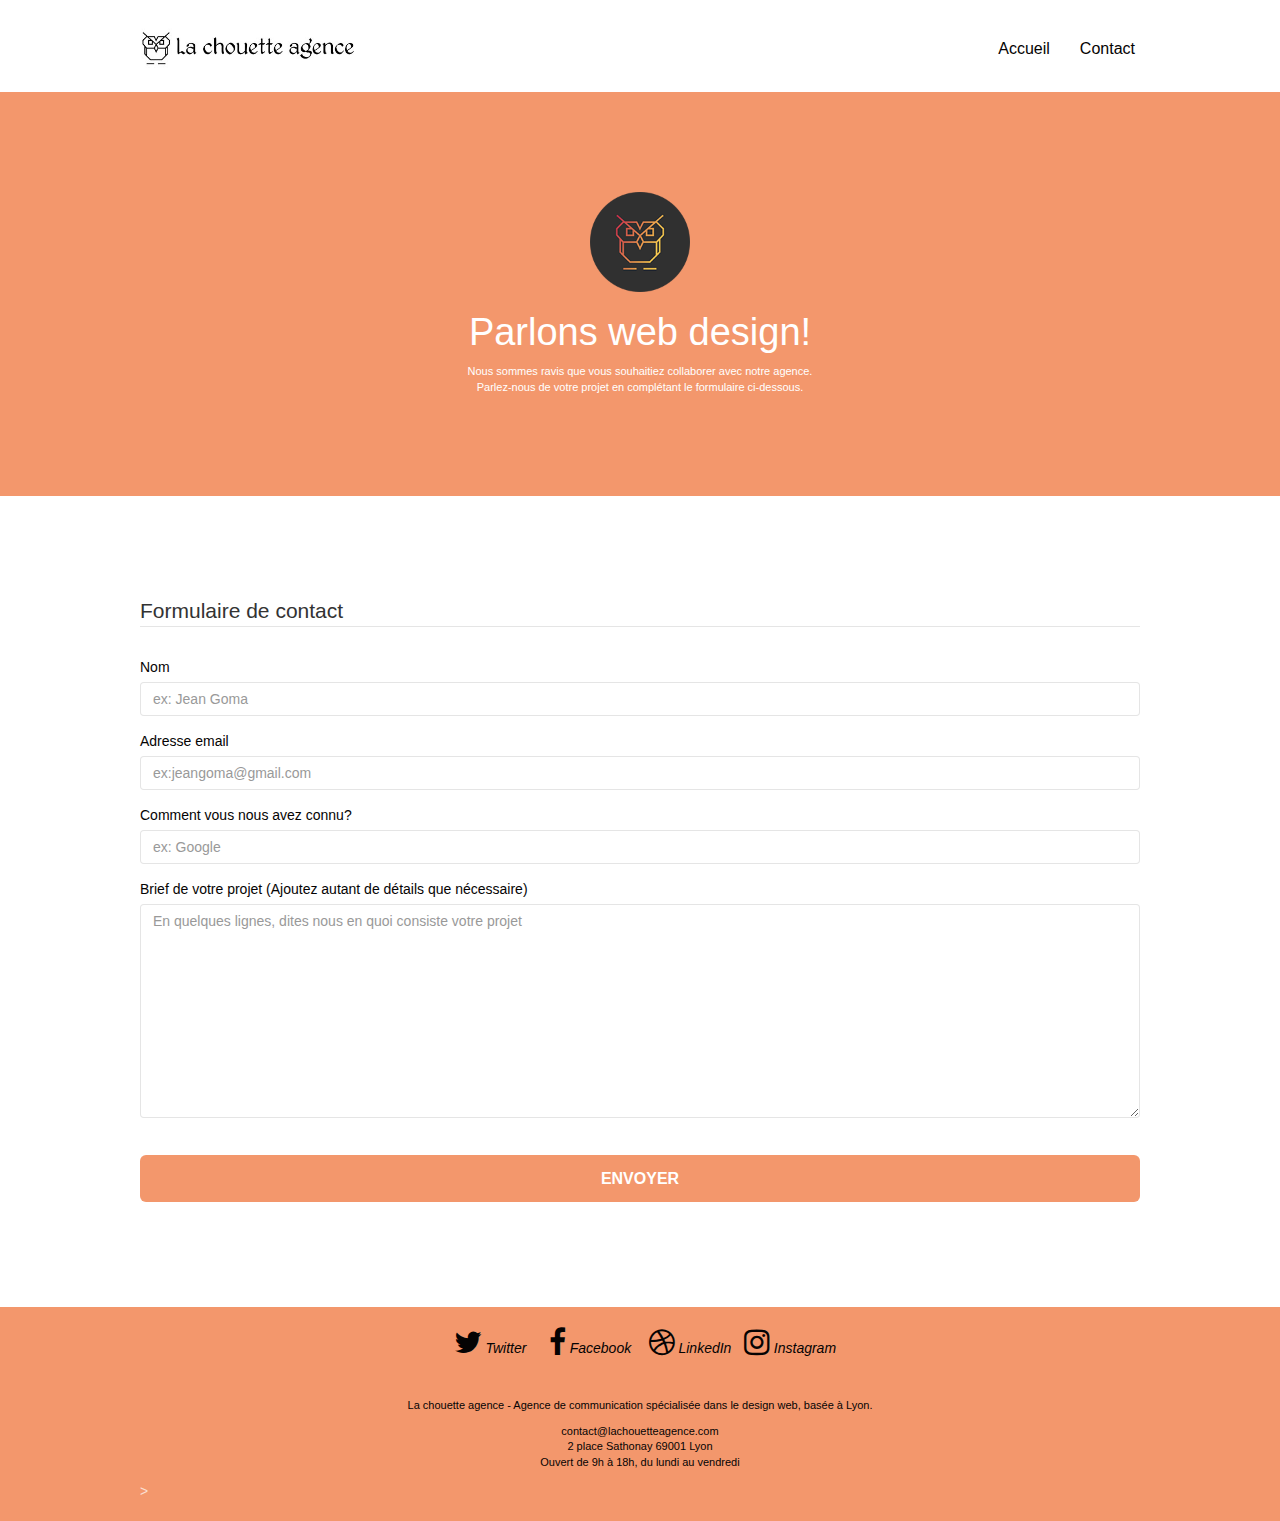
==== contact.html @ 79d27b75 "almost done" ====
<!doctype html>
<html lang="fr">
<head>
    <meta charset="utf-8">
    <meta name="description" content="La Chouette agence est une agence de communication basée à Lyon, spécialisée dans le web design. Nos webdesigners vous accompagnent pour créer un site internet pour votre entreprise"/>
    <meta name="viewport" content="width=device-width, initial-scale=1.0, viewport-fit=cover">
	<link rel="stylesheet" type="text/css" href="./css/bootstrap.css">
	<link rel="stylesheet" type="text/css" href="style.css">
	<link rel="stylesheet" type="text/css" href="./css/font-awesome.css">
	<link rel="stylesheet" type="text/css" href="./css/et-line.css">
	<script src="./js/jquery-2.1.0.js"></script>
	<script src="./js/bootstrap.js"></script>
	<script src="./js/blocs.js"></script>
	<script src="./js/jquery.touchSwipe.js" defer></script>
	<script src="./js/gmaps.js"></script>
	<!--<script src="./js/jqBootstrapValidation.js"></script>
	<script src="./js/formHandler.js"></script>-->
    <title>La chouette agence - Contact</title>
</head>
<body>
<!-- Principal conteneur -->
    <main class="page-container">
	<!-- bloc-0 -->
	<header class="bloc bgc-white l-bloc " id="bloc-0">
		<div class="container bloc-sm">
			<nav class="navbar row">
				<div class="navbar-header">
					<a class="navbar-brand" href="index.html">
						<img src="images/la-chouette-agence.jpg" alt="logo agence de communication web" height="40"/></a>
						<button id="nav-toggle" type="button" class="ui-navbar-toggle navbar-toggle" data-toggle="collapse" data-target=".navbar-1">
							<span class="sr-only">Toggle navigation</span><span class="icon-bar"></span><span class="icon-bar"></span><span class="icon-bar"></span>
						</button>
				</div>
				<div class="collapse navbar-collapse navbar-1 special-dropdown-nav">
					<ul class="site-navigation nav navbar-nav">
					   <li><a href="index.html">Accueil</a></li>
					   <li><a href="contact.html">Contact</a></li>
					</ul>
				</div>
			</nav>
		</div>
	</header>
       <!-- bloc-0 END -->
        <!-- bloc-6 -->
        <div class="bloc bg-dots-bg bg-repeat bgc-atomic-tangerine d-bloc bloc-bg-texture texture-paper" id="bloc-6">
	        <div class="container bloc-lg">
		       <div class="row">
			        <div class="col-sm-12">
				      <img src="images/logo.png" id="logo-chouette" class="center-block image-resize-mode" width="100" alt="Logo en couleur agence de communication La chouette agence"/>
				      <h1 class="text-center hero-bloc-text tc-white">Parlons web design!</h1>
				         <p class="text-center mg-lg tc-white tight-width-whitespace">
					      Nous sommes ravis que vous souhaitiez collaborer avec notre agence.<br>
					      Parlez-nous de votre projet en complétant le formulaire ci-dessous.</p>
			        </div>
		        </div>
	        </div>
        </div><!-- bloc-6 END -->
        <!-- bloc-7 -->
        <div class="bloc bgc-white l-bloc" id="bloc-7">
	        <div class="container bloc-lg">
		        <div class="row">
			        <div class="col-sm-12">
				       <form id="form_1" novalidate success-msg="Votre message a été envoyé avec succès." 
					   fail-msg="Désolé il semble que votre serveur ne réponds pas, Excusez pour le désagrément!">
					      <fieldset>
					         <legend>Formulaire de contact</legend>
					         <p><div class="form-group">
						          <label for="nom">Nom</label><br/>
						          <input id="nom" type="text" name="nom" size="150" class="form-control" required focused placeholder="ex: Jean Goma" />
					           </div></p>
					          <p><div class="form-group">
						          <label for="email">Adresse email</label><br/>
						          <input id="email" size="75" class="form-control" type="email" required placeholder="ex:jeangoma@gmail.com"/>
					           </div></p>
					           <p><div class="form-group">
						          <label for="input_504">Comment vous nous avez connu?</label><br/>
								  <input class="form-control" type="text" size="150" required id="input_504" placeholder="ex: Google"> 
					           </div></p>
					           <p><div class="form-group">
						          <label for="message">Brief de votre projet (Ajoutez autant de détails que nécessaire)</label><br/>
						          <textarea id="message" class="form-control" rows="10" cols="60" maxlength="500" required
								  placeholder = "En quelques lignes, dites nous en quoi consiste votre projet"></textarea>
							   </div></p>
							 </fieldset>
					           <button class="bloc-button btn btn-lg btn-block cta-hero btn-atomic-tangerine" type="submit">
						         Envoyer
					           </button>
				       </form>
			        </div>
		      </div>
	        </div>
        </div><!-- bloc-7 END -->
<!-- ScrollToTop Button -->
<a class="bloc-button btn btn-d scrollToTop" onclick="scrollToTarget('1')"><span class="fa fa-chevron-up"></span></a>
<!-- ScrollToTop Button END-->
<!-- Footer - bloc-8 -->
<section class="bloc bgc-atomic-tangerine d-bloc" id="bloc-8">
	<div class="container bloc-sm">
		<div class="row">
			<div class="col-sm-12">
				<div class="row row-no-gutters social">
					<div class="col-sm-3">
						<div class="text-center">
						<a class="social" href="www.twitter.com" target="_blank"><span class="fa fa-twitter icon-md"></span>  <em>Twitter</em></a>
						</div>
					</div>
					<div class="col-sm-3">
						<div class="text-center">
						  <a class="social" href="www.facebook.com" target="_blank"><span class="fa fa-facebook icon-md"></span>  <em>Facebook</em></a>
						</div>
					</div>
					<div class="col-sm-3">
					<div class="text-center">
						<a class="social" href="www.linkedin.com" target="_blank"><span class="fa fa-dribbble icon-md"></span>  <em>LinkedIn</em></a>
					</div>
					</div>
					<div class="col-sm-3">
						<div class="text-center">
						<a class="social" href="www.instagram.com" target="_blank"><span class="fa fa-instagram icon-md"></span>  <em>Instagram</em></a>
						</div>
					</div>
				</div>
			</div>
		</div>
	</div>
</section>
    <!-- Footer - bloc-8-->
		<footer class="bloc bgc-atomic-tangerine d-bloc">
	<div class="container bloc-sm">
		<div class="row">
			<div class="col-sm-12">
				<p class="text-center dark">La chouette agence - Agence de communication 
					spécialisée dans le design web, basée à Lyon.<br>
				</p>
				<p class="text-center dark">contact@lachouetteagence.com<br>2 place Sathonay 69001 Lyon<br>Ouvert de 9h à 18h, du lundi au vendredi</p>>
	</footer>
</main>
<!-- Principal conteneur END -->
</body>
</html>
---- style.css ----
body {
    margin: 0;
    padding: 0;
    background: #FFF;
    overflow-x: hidden;
    -webkit-font-smoothing: antialiased;
    -moz-osx-font-smoothing: grayscale;
}

a,
button {
    transition: all .3s ease-in-out;
    outline: none!important;
}

a:hover {
    text-decoration: none;
    cursor: pointer;
}

#page-loading-blocs-notifaction {
    position: fixed;
    top: 0;
    bottom: 0;
    width: 100%;
    z-index: 100000;
    background: #FFFFFF url("img/pageload-spinner.gif") no-repeat center center;
}

.bloc {
    width: 100%;
    clear: both;
    background: 50% 50% no-repeat;
    padding: 0 50px;
    -webkit-background-size: cover;
    -moz-background-size: cover;
    -o-background-size: cover;
    background-size: cover;
    position: relative;
}

.bloc .container {
    padding-left: 0;
    padding-right: 0;
}

.bloc-lg {
    padding: 100px 50px;
}

.bloc-md {
    padding: 50px;
}

.bloc-sm {
    padding: 20px 50px;
}

.bg-center,
.bg-l-edge,
.bg-r-edge,
.bg-t-edge,
.bg-b-edge,
.bg-tl-edge,
.bg-bl-edge,
.bg-tr-edge,
.bg-br-edge,
.bg-repeat {
    -webkit-background-size: auto!important;
    -moz-background-size: auto!important;
    -o-background-size: auto!important;
    background-size: auto!important;
}

.bg-repeat {
    background: repeat;
}

.bg-t-edge {
    background: top no-repeat;
}

.bloc-bg-texture::before {
    content: "";
    background-size: 2px 2px;
    position: absolute;
    top: 0;
    bottom: 0;
    left: 0;
    right: 0;
}

/*
.texture-paper::before {
    background: url("images/texture-paper.jpg");
    background-size: 280px 280px;
}
*/

.b-parallax {
    background-attachment: fixed;
}

.d-bloc {
    color: rgba(255, 255, 255, .7);
}

.d-bloc button:hover {
    color: rgba(255, 255, 255, .9);
}

.d-bloc .icon-round,
.d-bloc .icon-square,
.d-bloc .icon-rounded,
.d-bloc .icon-semi-rounded-a,
.d-bloc .icon-semi-rounded-b {
    border-color: rgba(255, 255, 255, .9);
}

.d-bloc .divider-h span {
    border-color: rgba(255, 255, 255, .2);
}

.d-bloc .a-btn,
.d-bloc .navbar a,
.d-bloc .navbar-brand,
.d-bloc h1 a,
.d-bloc h2 a,
.d-bloc h3 a,
.d-bloc h4 a,
.d-bloc h5 a,
.d-bloc h6 a,
.d-bloc p a {
    color: rgba(255, 255, 255, .6);
}
.d-bloc a .icon-sm,
.d-bloc a .icon-md,
.d-bloc a .icon-lg,
.d-bloc a .icon-xl{
    color: #050303;
}

.d-bloc .a-btn:hover,
.d-bloc .navbar a:hover,
.d-bloc .navbar-brand:hover,
.d-bloc a:hover .icon-sm,
.d-bloc a:hover .icon-md,
.d-bloc a:hover .icon-lg,
.d-bloc a:hover .icon-xl,
.d-bloc h1 a:hover,
.d-bloc h2 a:hover,
.d-bloc h3 a:hover,
.d-bloc h4 a:hover,
.d-bloc h5 a:hover,
.d-bloc h6 a:hover,
.d-bloc p a:hover {
    color: rgba(255, 255, 255, 1);
}

.d-bloc .navbar-toggle .icon-bar {
    background: rgba(255, 255, 255, 1);
}

.d-bloc .btn-wire,
.d-bloc .btn-wire:hover {
    color: rgba(255, 255, 255, 1);
    border-color: rgba(255, 255, 255, 1);
}

.d-bloc .panel {
    color: rgba(0, 0, 0, .5);
}

.d-bloc .panel button:hover {
    color: rgba(0, 0, 0, .7);
}

.d-bloc .panel icon {
    border-color: rgba(0, 0, 0, .7);
}

.d-bloc .panel .divider-h span {
    border-color: rgba(0, 0, 0, .1);
}

.d-bloc .panel .a-btn {
    color: rgba(0, 0, 0, .6);
}

.d-bloc .panel .a-btn:hover {
    color: rgba(0, 0, 0, 1);
}

.d-bloc .panel .btn-wire,
.d-bloc .panel .btn-wire:hover {
    color: rgba(0, 0, 0, .7);
    border-color: rgba(0, 0, 0, .3);
}

.d-bloc .panel,
.l-bloc {
    color: #050303;
}

.d-bloc .panel button:hover,
.l-bloc button:hover {
    color: #050303;
}

.l-bloc .icon-round,
.l-bloc .icon-square,
.l-bloc .icon-rounded,
.l-bloc .icon-semi-rounded-a,
.l-bloc .icon-semi-rounded-b {
    border-color: rgba(0, 0, 0, .7);
}

.d-bloc .panel .divider-h span,
.l-bloc .divider-h span {
    border-color: rgba(0, 0, 0, .1);
}

.d-bloc .panel .a-btn,
.l-bloc .a-btn,
.l-bloc .navbar a,
.l-bloc .navbar-brand,
.l-bloc a .icon-sm,
.l-bloc a .icon-md,
.l-bloc a .icon-lg,
.l-bloc a .icon-xl,
.l-bloc h1 a,
.l-bloc h2 a,
.l-bloc h3 a,
.l-bloc h4 a,
.l-bloc h5 a,
.l-bloc h6 a,
.l-bloc p a {
    color: #050303;

}

.d-bloc .panel .a-btn:hover,
.l-bloc .a-btn:hover,
.l-bloc .navbar a:hover,
.l-bloc .navbar-brand:hover,
.l-bloc a:hover .icon-sm,
.l-bloc a:hover .icon-md,
.l-bloc a:hover .icon-lg,
.l-bloc a:hover .icon-xl,
.l-bloc h1 a:hover,
.l-bloc h2 a:hover,
.l-bloc h3 a:hover,
.l-bloc h4 a:hover,
.l-bloc h5 a:hover,
.l-bloc h6 a:hover,
.l-bloc p a:hover {
    color: #050303;
}
.l-bloc a:hover .icon-sm,
.l-bloc a:hover .icon-md,
.l-bloc a:hover .icon-lg,
.l-bloc a:hover .icon-xl{
   color: #f7f0f0;
}
.l-bloc .navbar-toggle .icon-bar {
    color: rgba(0, 0, 0, .6);
}

.d-bloc .panel .btn-wire,
.d-bloc .panel .btn-wire:hover,
.l-bloc .btn-wire,
.l-bloc .btn-wire:hover {
    color: rgba(0, 0, 0, .7);
    border-color: rgba(0, 0, 0, .3);
}
.voffset {
    margin-top: 30px;
}

.voffset-lg {
    margin-top: 80px;
}

.row-no-gutters {
    margin-right: 0;
    margin-left: 0;
}

.row.row-no-gutters > [class^="col-"],
.row.row-no-gutters > [class*=" col-"] {
    padding-right: 0;
    padding-left: 0;
}

#bloc-1-hero h1 {
    font-size: 32px;
}

.navbar {
    margin-bottom: 0;
    z-index: 1;
}

.navbar-brand {
    height: auto;
    padding: 3px 15px;
    font-size: 25px;
    font-weight: normal;
    font-weight: 600;
    line-height: 44px;
}

.navbar-brand img {
    max-height: 200px;
    margin: 0 5px 0 0;
    display: inline;
}

.navbar-brand img[src$=svg] {
    min-width: 100px;
}

.nav-center .navbar-brand img {
    margin: 0;
}

.navbar .nav {
    padding-top: 2px;
    margin-right: -16px;
    float: right;
    z-index: 1;
}

.nav > li {
    float: left;
    margin-top: 4px;
    font-size: 16px;
}

.navbar-nav .open .dropdown-menu > li > a {
    text-align: inherit;
}

.nav > li a:hover,
.nav > li a:focus {
    background: transparent;
}

.navbar-toggle {
    margin: 10px 10px 0 0;
    border: 0px;
}

.navbar-toggle:hover {
    background: transparent!important;
}

.navbar-toggle .icon-bar {
    background-color: rgba(0, 0, 0, .5);
    width: 26px;
}

.nav-invert .navbar .nav {
    float: left;
}

.nav-invert .navbar-header,
.nav-invert .navbar-brand {
    float: right;
    position: relative;
    z-index: 2;
}

@media (min-width: 768px) {
    .site-navigation {
        position: absolute;
        top: 50%;
        right: 20px;
        transform: translate(0, -50%);
        -webkit-transform: translateY(-50%);
    }
    .nav > li .dropdown-menu a,
    .nav > li .dropdown-menu a:hover {
        color: #484848;
    }
    .nav-invert .site-navigation {
        left: 0;
        right: 0;
    }
    .nav-center {
        text-align: center;
    }
    .nav-center .navbar-header {
        width: 100%;
    }
    .nav-center .navbar-header,
    .nav-center .navbar-brand,
    .nav-center .nav > li {
        float: none;
        display: inline-block;
    }
    .nav-center .site-navigation {
        position: relative;
        width: 100%;
        right: 0;
        margin-right: 0px;
        margin-top: 20px;
    }
    .nav-center.mini-nav .navbar-toggle {
        float: none;
        margin: 10px auto 0;
    }
}

.nav > li > .dropdown a {
    background: none!important;
    display: block;
    padding: 14px 15px;
}

nav .caret {
    margin: 0 5px;
}

.dropdown-menu .dropdown-menu {
    top: -8px;
    left: 100%;
}

.dropdown-menu .dropmenu-flow-right {
    top: 100%;
    left: 0;
    margin-left: -1px;
    border-top-left-radius: 0;
    border-top-right-radius: 0;
}

.dropdown-menu .dropdown span {
    border: 4px solid black;
    border-top-color: transparent;
    border-right-color: transparent;
    border-bottom-color: transparent;
    margin: 6px -5px 0 0!important;
    float: right;
}

.mg-md {
    margin-top: 10px;
    margin-bottom: 20px;
}

.mg-lg {
    margin-top: 10px;
    margin-bottom: 40px;
}

.btn {
    margin: 0 5px 5px 0;
}

.btn.pull-right {
    margin: 0 0 5px 5px;
}

.btn-d,
.btn-d:hover,
.btn-d:focus {
    color: #FFF;
    background: rgba(0, 0, 0, .3);
}

button {
    outline: none!important;
}

.btn-rd {
    border-radius: 40px;
}

.btn-clean {
    border: 1px solid rgba(0, 0, 0, .08);
    border-bottom-color: rgba(0, 0, 0, .1);
    text-shadow: 0 1px 0 rgba(0, 0, 1, .1);
    box-shadow: 0 1px 3px rgba(0, 0, 1, .25), inset 0 1px 0 0 rgba(255, 255, 255, .15);
}

.icon-md {
    font-size: 30px!important;
}

.icon-lg {
    font-size: 60px!important;
}

.sm-shadow {
    text-shadow: 0 1px 2px rgba(0, 0, 0, .3);
}

.panel-sq,
.panel-sq .panel-heading,
.panel-sq .panel-footer {
    border-radius: 0;
}

.panel-rd {
    border-radius: 30px;
}

.panel-rd .panel-heading {
    border-radius: 29px 29px 0 0;
}

.panel-rd .panel-footer {
    border-radius: 0 0 29px 29px;
}

.form-control {
    border-color: rgba(0, 0, 0, .1);
    box-shadow: none;
}

.scrollToTop {
    width: 40px;
    height: 40px;
    position: fixed;
    bottom: 20px;
    right: 20px;
    opacity: 0;
    z-index: 500;
    transition: all .3s ease-in-out;
}

.scrollToTop span {
    margin-top: 6px;
}

.showScrollTop {
    font-size: 14px;
    opacity: 1;
}

a[data-lightbox] {
    position: relative;
    display: block;
    text-align: center;
}

a[data-lightbox]:hover::before {
    content: "+";
    font-family: "HelveticaNeue-Light", "Helvetica Neue Light", "Helvetica Neue", Helvetica, Arial;
    font-size: 32px;
    width: 50px;
    height: 50px;
    margin-left: -25px;
    border-radius: 50%;
    background: rgba(0, 0, 0, .6);
    color: #FFF;
    font-weight: 100;
    z-index: 1;
    position: absolute;
    top: 50%;
    transform: translateY(-50%);
    -webkit-transform: translateY(-50%);
}

a[data-lightbox]:hover img {
    opacity: 0.6;
    -webkit-animation-fill-mode: none;
    animation-fill-mode: none;
}

#lightbox-modal {
    display: flex;
    align-items: center;
}

#lightbox-modal .modal-dialog {
    width: 90%;
    max-width: 900px;
    margin: 0 auto 0;
}

#lightbox-modal .modal-dialog img {
    max-height: 90vh;
    margin: 0 auto;
}

.lightbox-caption {
    padding: 20px;
    color: #FFF;
    background: rgba(0, 0, 0, .5);
    position: absolute;
    left: 15px;
    right: 15px;
    bottom: 5px;
}

.close-lightbox {
    color: #FFF;
    font-size: 30px;
    position: absolute;
    top: 20px;
    right: 20px;
    z-index: 20;
    background: rgba(0, 0, 0, .5);
    border: none;
    line-height: 30px;
    padding: 0 9px 5px;
    opacity: 0.3;
}

.close-lightbox:hover,
.next-lightbox:hover,
.prev-lightbox:hover {
    opacity: 1.0;
    color: #FFF;
}

.next-lightbox,
.prev-lightbox {
    font-size: 20px;
    color: rgba(255, 255, 255, .9);
    background: rgba(0, 0, 0, .5);
    transition: all .2s ease-in-out;
    position: absolute;
    top: 45%;
    z-index: 1;
    opacity: 0.4;
}

.next-lightbox {
    padding: 6px 8px 1px 13px;
    right: 25px;
}

.prev-lightbox {
    padding: 6px 13px 1px 10px;
    left: 25px;
}

.snapshot-lb .modal-body {
    padding-bottom: 45px;
}

.snapshot-lb .lightbox-caption {
    padding: 0;
    color: rgba(0, 0, 0, .5);
    background: none;
}

h2,
h3,
p,
label,
.btn,
a {
    font-family: "helvetica";
    font-weight: 400;
    color: #050303;
}

.container {
    max-width: 1000px;
}

.hero-bloc-text {
    font-size: 38px;
}

.hero-bloc-text-sub {
    font-size: 36px;
}

.statement-bloc-text {
    line-height: 26px;
    font-style: italic;
    font-size: 20px;
    text-align: center;
    font-weight: lighter;
    max-width: 520px;
    margin: auto auto auto auto;
}

p {
    font-size: 11px;
}

.tight-width-whitespace {
    max-width: 600px;
    margin: auto auto auto auto;
}

.h1 {
    font-size: 20px;
    font-family: "Open Sans";
}

.cta-hero {
    margin-top: 22px;
    color: #FFFFFF!important;
    text-transform: uppercase;
    padding: 12px 28px 12px 28px;
    font-size: 16px;
    font-weight: 700;
}

.social {
    max-width: 400px;
    margin: auto auto auto auto;
}

h2 {
    font-size: 22px;
    line-height: 1.4em;
}

h3 {
    font-size: 15px;
    text-transform: uppercase;
    font-weight: 700;
    color: #333333!important;
}

.med-width-whitespace {
    max-width: 800px;
    margin: auto auto auto auto;
    box-shadow: 0px 0px 0px #000000;
}

h1 {
    color: #f7f0f0;
}

h4 {
    color: #333333!important;
}

.icons {
    margin-bottom: 14px;
    margin-top: 24px;
}

.white {
    color: #FFFFFF!important;
}

.portfolio-thumb {
    margin-bottom: 24px;
}

.portfolio-row {
    margin-bottom: 44px;
    margin-top: 50px;
}

.avatar {
    box-shadow: 0px 4px 9px rgba(0, 0, 0, 0.3);
}

.black-background {
    background-color: rgba(165, 147, 99, 0.7);
    padding: 40px 40px 40px 40px;
}

.bold-link {
    font-weight: 900;
    text-decoration: underline!important;
}

.bgc-white {
    background-color: #FFFFFF;
}

.bgc-dark-slate-blue {
    background-color: #364577;
}

.bgc-atomic-tangerine {
    background-color: #F3976C;
}

.tc-white {
    color: #ffffff;

}

.btn-atomic-tangerine {
    background: #F3976C;
    color: #FFFFFF!important;
}

.btn-atomic-tangerine:hover {
    background: #c27956!important;
    color: #FFFFFF!important;
}

.ltc-white {
    color: #FFFFFF!important;
}

.ltc-white:hover {
    color: #cccccc!important;
}

.ltc-atomic-tangerine {
    color: #F3976C!important;
}

.ltc-atomic-tangerine:hover {
    color: #c27956!important;
}

.icon-dark-slate-blue {
    color: #364577!important;
    border-color: #364577!important;
}
/*
.bg-dots-bg {
    background-image: url("images/dots-bg.png");
}

.bg-lines-h2-bg {
    background-image: url("images/lines-h2-bg.png");
}
*/
.bg-banniere {
    background-image: url("images/la-chouette-agence-banniere.jpg");
}

.bg-presentation {
    background-image: url("images/image-de-presentation.jpg");
}
@media (max-width: 1024px) {
    .bloc {
        padding-left: 20px;
        padding-right: 20px;
    }
    .bloc.full-width-bloc,
    .bloc-tile-2.full-width-bloc .container,
    .bloc-tile-3.full-width-bloc .container,
    .bloc-tile-4.full-width-bloc .container {
        padding-left: 0;
        padding-right: 0;
    }
}

@media (max-width: 992px) and (min-width: 768px) {
    .navbar .nav {
        max-width: 80%
    }
    .nav-center.navbar .nav {
        max-width: 100%
    }
}

@media only screen and (min-device-width: 768px) and (max-device-width: 1024px) and (orientation: landscape) {
    .b-parallax {
        background-attachment: scroll;
    }
}

@media only screen and (min-device-width: 1024px) and (max-device-width: 1366px) and (-webkit-min-device-pixel-ratio: 1.5) {
    .b-parallax {
        background-attachment: scroll;
    }
}

@media (max-width: 991px) {
    .container {
        width: 100%;
    }
    .b-parallax {
        background-attachment: scroll;
    }
    .page-container,
    #hero-bloc {
        overflow-x: hidden;
        position: relative;
    }
    .bloc {
        padding-left: constant(safe-area-inset-left);
        padding-right: constant(safe-area-inset-right);
    }
    .bloc-group,
    .bloc-group .bloc {
        display: block;
        width: 100%;
    }
    .bloc-fill-screen .fill-bloc-top-edge,
    .bloc-fill-screen .fill-bloc-bottom-edge {
        padding: 0 20px;
        padding-left: constant(safe-area-inset-left);
        padding-right: constant(safe-area-inset-right);
    }
}

@media (max-width: 767px) {
    .page-container {
        overflow-x: hidden;
        position: relative;
    }
    h1,
    h2,
    h3,
    h4,
    h5,
    h6,
    p,
    #disqus_thread {
        padding-left: 10px!important;
        padding-right: 10px!important;
    }
    .b-parallax {
        background-attachment: scroll;
    }
    .navbar .nav {
        padding-top: 0;
        border-top: 1px solid rgba(0, 0, 0, .2);
        float: none!important;
    }
    .navbar.row {
        margin-left: 0;
        margin-right: 0;
    }
    .site-navigation {
        position: inherit;
        transform: none;
        -webkit-transform: none;
        -ms-transform: none;
    }
    .nav > li {
        margin-top: 0;
        border-bottom: 1px solid rgba(0, 0, 0, .1);
        background: rgba(0, 0, 0, .05);
        text-align: left;
        padding-left: 15px;
        width: 100%;
    }
    .nav > li:hover {
        background: rgba(0, 0, 0, .08);
    }
    .dropdown .dropdown a .caret {
        float: none;
        margin: 5px 0 0 10px!important;
        border: 4px solid black;
        border-bottom-color: transparent;
        border-right-color: transparent;
        border-left-color: transparent;
    }
    #hero-bloc .navbar .nav {
        background: rgba(0, 0, 0, .8);
    }
    #hero-bloc .navbar .nav a {
        color: rgba(255, 255, 255, .6);
    }
    .hero {
        padding: 50px 0;
    }
    .hero-nav {
        left: -1px;
        right: -1px;
    }
    .navbar-collapse {
        padding: 0;
        overflow-x: hidden;
        -webkit-box-shadow: none;
        box-shadow: none;
    }
    .navbar-brand img {
        max-height: 40px;
        width: auto;
    }
    .nav-invert .navbar-header {
        float: none;
        width: 100%;
    }
    .nav-invert .navbar-toggle {
        float: left;
        margin-left: 10px;
    }
    .bloc {
        padding-left: 0;
        padding-right: 0;
    }
    .bloc-xxl,
    .bloc-xl,
    .bloc-lg {
        padding: 40px 0;
    }
    .bloc-sm,
    .bloc-md {
        padding-left: 0;
        padding-right: 0;
    }
    .bloc-tile-2 .container,
    .bloc-tile-3 .container,
    .bloc-tile-4 .container,
    .bloc-fill-screen .fill-bloc-top-edge,
    .bloc-fill-screen .fill-bloc-bottom-edge {
        padding-left: 0;
        padding-right: 0;
    }
    .a-block {
        padding: 0 10px;
    }
    .btn-dwn {
        display: none;
    }
    .voffset {
        margin-top: 5px;
    }
    .voffset-md {
        margin-top: 20px;
    }
    .voffset-lg {
        margin-top: 30px;
    }
    form {
        padding: 5px;
    }
    .close-lightbox {
        display: inline-block;
    }
    .blocsapp-device-iphone5 {
        background-size: 216px 425px;
        padding-top: 60px;
        width: 216px;
        height: 425px;
    }
    .blocsapp-device-iphone5 img {
        width: 180px;
        height: 320px;
    }
}

@media (max-width: 400px) {
    .bloc {
        padding-left: 0;
        padding-right: 0;
    }
}

@media (max-width: 767px) {
    .bloc-mob-center-text {
        text-align: center;
    }
}
---- css/et-line.css ----
@font-face {
    font-family: et-line;
    src: url(../fonts/et-line.eot);
    src: url(../fonts/et-line.eot?#iefix) format('embedded-opentype'), url(../fonts/et-line.woff) format('woff'), url(../fonts/et-line.ttf) format('truetype'), url(../fonts/et-line.svg#et-line) format('svg');
    font-weight: 400;
    font-style: normal
}

.et-icon-adjustments,
.et-icon-alarmclock,
.et-icon-anchor,
.et-icon-aperture,
.et-icon-attachment,
.et-icon-bargraph,
.et-icon-basket,
.et-icon-beaker,
.et-icon-bike,
.et-icon-book-open,
.et-icon-briefcase,
.et-icon-browser,
.et-icon-calendar,
.et-icon-camera,
.et-icon-caution,
.et-icon-chat,
.et-icon-circle-compass,
.et-icon-clipboard,
.et-icon-clock,
.et-icon-cloud,
.et-icon-compass,
.et-icon-desktop,
.et-icon-dial,
.et-icon-document,
.et-icon-documents,
.et-icon-download,
.et-icon-dribbble,
.et-icon-edit,
.et-icon-envelope,
.et-icon-expand,
.et-icon-facebook,
.et-icon-flag,
.et-icon-focus,
.et-icon-gears,
.et-icon-genius,
.et-icon-gift,
.et-icon-global,
.et-icon-globe,
.et-icon-googleplus,
.et-icon-grid,
.et-icon-happy,
.et-icon-hazardous,
.et-icon-heart,
.et-icon-hotairballoon,
.et-icon-hourglass,
.et-icon-key,
.et-icon-laptop,
.et-icon-layers,
.et-icon-lifesaver,
.et-icon-lightbulb,
.et-icon-linegraph,
.et-icon-linkedin,
.et-icon-lock,
.et-icon-magnifying-glass,
.et-icon-map,
.et-icon-map-pin,
.et-icon-megaphone,
.et-icon-mic,
.et-icon-mobile,
.et-icon-newspaper,
.et-icon-notebook,
.et-icon-paintbrush,
.et-icon-paperclip,
.et-icon-pencil,
.et-icon-phone,
.et-icon-picture,
.et-icon-pictures,
.et-icon-piechart,
.et-icon-presentation,
.et-icon-pricetags,
.et-icon-printer,
.et-icon-profile-female,
.et-icon-profile-male,
.et-icon-puzzle,
.et-icon-quote,
.et-icon-recycle,
.et-icon-refresh,
.et-icon-ribbon,
.et-icon-rss,
.et-icon-sad,
.et-icon-scissors,
.et-icon-scope,
.et-icon-search,
.et-icon-shield,
.et-icon-speedometer,
.et-icon-strategy,
.et-icon-streetsign,
.et-icon-tablet,
.et-icon-target,
.et-icon-telescope,
.et-icon-toolbox,
.et-icon-tools,
.et-icon-tools-2,
.et-icon-trophy,
.et-icon-tumblr,
.et-icon-twitter,
.et-icon-upload,
.et-icon-video,
.et-icon-wallet,
.et-icon-wine {
    font-family: et-line;
    speak: none;
    font-style: normal;
    font-weight: 400;
    font-variant: normal;
    text-transform: none;
    line-height: 1;
    -webkit-font-smoothing: antialiased;
    -moz-osx-font-smoothing: grayscale;
    display: inline-block
}

.et-icon-mobile:before {
    content: "\e000"
}

.et-icon-laptop:before {
    content: "\e001"
}

.et-icon-desktop:before {
    content: "\e002"
}

.et-icon-tablet:before {
    content: "\e003"
}

.et-icon-phone:before {
    content: "\e004"
}

.et-icon-document:before {
    content: "\e005"
}

.et-icon-documents:before {
    content: "\e006"
}

.et-icon-search:before {
    content: "\e007"
}

.et-icon-clipboard:before {
    content: "\e008"
}

.et-icon-newspaper:before {
    content: "\e009"
}

.et-icon-notebook:before {
    content: "\e00a"
}

.et-icon-book-open:before {
    content: "\e00b"
}

.et-icon-browser:before {
    content: "\e00c"
}

.et-icon-calendar:before {
    content: "\e00d"
}

.et-icon-presentation:before {
    content: "\e00e"
}

.et-icon-picture:before {
    content: "\e00f"
}

.et-icon-pictures:before {
    content: "\e010"
}

.et-icon-video:before {
    content: "\e011"
}

.et-icon-camera:before {
    content: "\e012"
}

.et-icon-printer:before {
    content: "\e013"
}

.et-icon-toolbox:before {
    content: "\e014"
}

.et-icon-briefcase:before {
    content: "\e015"
}

.et-icon-wallet:before {
    content: "\e016"
}

.et-icon-gift:before {
    content: "\e017"
}

.et-icon-bargraph:before {
    content: "\e018"
}

.et-icon-grid:before {
    content: "\e019"
}

.et-icon-expand:before {
    content: "\e01a"
}

.et-icon-focus:before {
    content: "\e01b"
}

.et-icon-edit:before {
    content: "\e01c"
}

.et-icon-adjustments:before {
    content: "\e01d"
}

.et-icon-ribbon:before {
    content: "\e01e"
}

.et-icon-hourglass:before {
    content: "\e01f"
}

.et-icon-lock:before {
    content: "\e020"
}

.et-icon-megaphone:before {
    content: "\e021"
}

.et-icon-shield:before {
    content: "\e022"
}

.et-icon-trophy:before {
    content: "\e023"
}

.et-icon-flag:before {
    content: "\e024"
}

.et-icon-map:before {
    content: "\e025"
}

.et-icon-puzzle:before {
    content: "\e026"
}

.et-icon-basket:before {
    content: "\e027"
}

.et-icon-envelope:before {
    content: "\e028"
}

.et-icon-streetsign:before {
    content: "\e029"
}

.et-icon-telescope:before {
    content: "\e02a"
}

.et-icon-gears:before {
    content: "\e02b"
}

.et-icon-key:before {
    content: "\e02c"
}

.et-icon-paperclip:before {
    content: "\e02d"
}

.et-icon-attachment:before {
    content: "\e02e"
}

.et-icon-pricetags:before {
    content: "\e02f"
}

.et-icon-lightbulb:before {
    content: "\e030"
}

.et-icon-layers:before {
    content: "\e031"
}

.et-icon-pencil:before {
    content: "\e032"
}

.et-icon-tools:before {
    content: "\e033"
}

.et-icon-tools-2:before {
    content: "\e034"
}

.et-icon-scissors:before {
    content: "\e035"
}

.et-icon-paintbrush:before {
    content: "\e036"
}

.et-icon-magnifying-glass:before {
    content: "\e037"
}

.et-icon-circle-compass:before {
    content: "\e038"
}

.et-icon-linegraph:before {
    content: "\e039"
}

.et-icon-mic:before {
    content: "\e03a"
}

.et-icon-strategy:before {
    content: "\e03b"
}

.et-icon-beaker:before {
    content: "\e03c"
}

.et-icon-caution:before {
    content: "\e03d"
}

.et-icon-recycle:before {
    content: "\e03e"
}

.et-icon-anchor:before {
    content: "\e03f"
}

.et-icon-profile-male:before {
    content: "\e040"
}

.et-icon-profile-female:before {
    content: "\e041"
}

.et-icon-bike:before {
    content: "\e042"
}

.et-icon-wine:before {
    content: "\e043"
}

.et-icon-hotairballoon:before {
    content: "\e044"
}

.et-icon-globe:before {
    content: "\e045"
}

.et-icon-genius:before {
    content: "\e046"
}

.et-icon-map-pin:before {
    content: "\e047"
}

.et-icon-dial:before {
    content: "\e048"
}

.et-icon-chat:before {
    content: "\e049"
}

.et-icon-heart:before {
    content: "\e04a"
}

.et-icon-cloud:before {
    content: "\e04b"
}

.et-icon-upload:before {
    content: "\e04c"
}

.et-icon-download:before {
    content: "\e04d"
}

.et-icon-target:before {
    content: "\e04e"
}

.et-icon-hazardous:before {
    content: "\e04f"
}

.et-icon-piechart:before {
    content: "\e050"
}

.et-icon-speedometer:before {
    content: "\e051"
}

.et-icon-global:before {
    content: "\e052"
}

.et-icon-compass:before {
    content: "\e053"
}

.et-icon-lifesaver:before {
    content: "\e054"
}

.et-icon-clock:before {
    content: "\e055"
}

.et-icon-aperture:before {
    content: "\e056"
}

.et-icon-quote:before {
    content: "\e057"
}

.et-icon-scope:before {
    content: "\e058"
}

.et-icon-alarmclock:before {
    content: "\e059"
}

.et-icon-refresh:before {
    content: "\e05a"
}

.et-icon-happy:before {
    content: "\e05b"
}

.et-icon-sad:before {
    content: "\e05c"
}

.et-icon-facebook:before {
    content: "\e05d"
}

.et-icon-twitter:before {
    content: "\e05e"
}

.et-icon-googleplus:before {
    content: "\e05f"
}

.et-icon-rss:before {
    content: "\e060"
}

.et-icon-tumblr:before {
    content: "\e061"
}

.et-icon-linkedin:before {
    content: "\e062"
}

.et-icon-dribbble:before {
    content: "\e063"
}
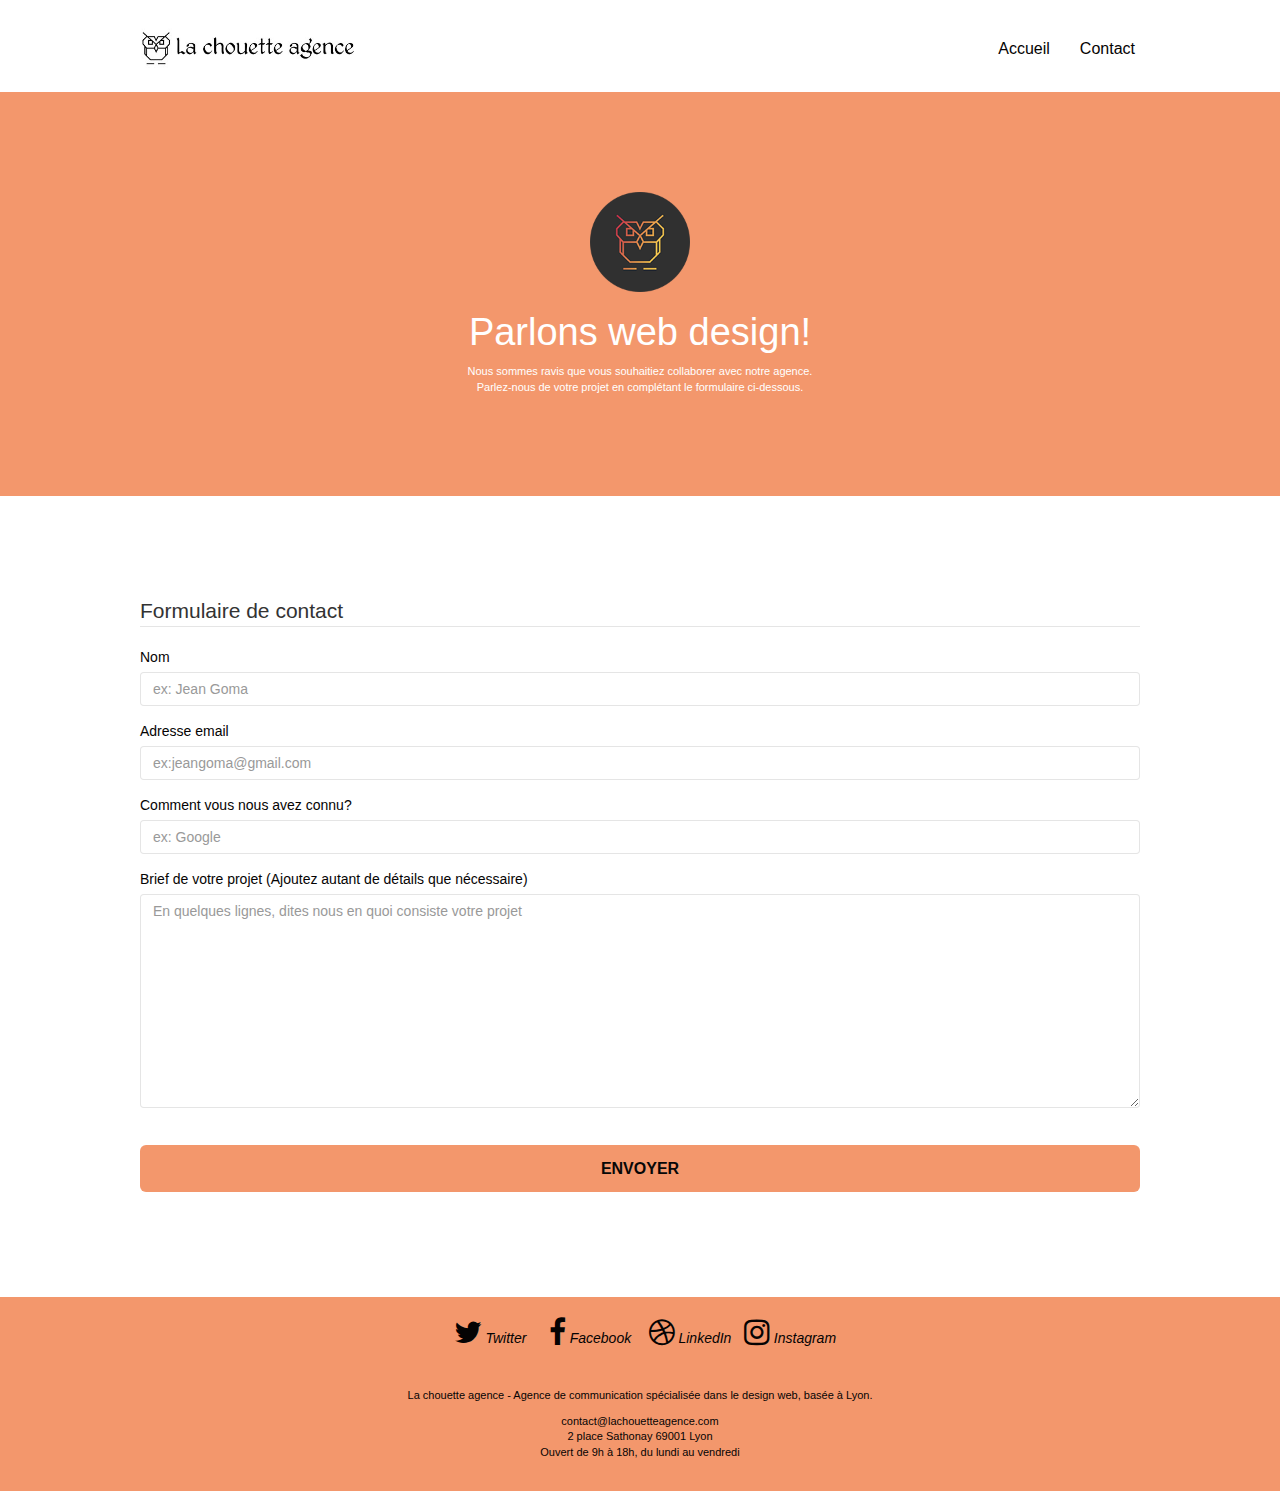
==== commit 71cd2890: "corrected site" ====
--- a/contact.html
+++ b/contact.html
@@ -21,28 +21,28 @@
 <!-- Principal conteneur -->
     <main class="page-container">
 	<!-- bloc-0 -->
-	<header class="bloc bgc-white l-bloc " id="bloc-0">
-		<div class="container bloc-sm">
-			<nav class="navbar row">
-				<div class="navbar-header">
-					<a class="navbar-brand" href="index.html">
+	    <header class="bloc bgc-white l-bloc " id="bloc-0">
+		    <div class="container bloc-sm">
+			    <nav class="navbar row">
+				    <div class="navbar-header">
+					    <a class="navbar-brand" href="index.html">
 						<img src="images/la-chouette-agence.jpg" alt="logo agence de communication web" height="40"/></a>
 						<button id="nav-toggle" type="button" class="ui-navbar-toggle navbar-toggle" data-toggle="collapse" data-target=".navbar-1">
 							<span class="sr-only">Toggle navigation</span><span class="icon-bar"></span><span class="icon-bar"></span><span class="icon-bar"></span>
 						</button>
-				</div>
-				<div class="collapse navbar-collapse navbar-1 special-dropdown-nav">
-					<ul class="site-navigation nav navbar-nav">
-					   <li><a href="index.html">Accueil</a></li>
-					   <li><a href="contact.html">Contact</a></li>
-					</ul>
-				</div>
-			</nav>
-		</div>
-	</header>
+				    </div>
+				    <div class="collapse navbar-collapse navbar-1 special-dropdown-nav">
+					    <ul class="site-navigation nav navbar-nav">
+					       <li><a href="index.html">Accueil</a></li>
+					       <li><a href="contact.html">Contact</a></li>
+					    </ul>
+				    </div>
+		     	</nav>
+		    </div>
+	    </header>
        <!-- bloc-0 END -->
         <!-- bloc-6 -->
-        <div class="bloc bg-dots-bg bg-repeat bgc-atomic-tangerine d-bloc bloc-bg-texture texture-paper" id="bloc-6">
+        <section class="bloc bg-dots-bg bg-repeat bgc-atomic-tangerine d-bloc bloc-bg-texture texture-paper" id="bloc-6">
 	        <div class="container bloc-lg">
 		       <div class="row">
 			        <div class="col-sm-12">
@@ -54,87 +54,83 @@
 			        </div>
 		        </div>
 	        </div>
-        </div><!-- bloc-6 END -->
+        </section><!-- bloc-6 END -->
         <!-- bloc-7 -->
-        <div class="bloc bgc-white l-bloc" id="bloc-7">
+        <section class="bloc bgc-white l-bloc" id="bloc-7">
 	        <div class="container bloc-lg">
 		        <div class="row">
 			        <div class="col-sm-12">
-				       <form id="form_1" novalidate success-msg="Votre message a été envoyé avec succès." 
-					   fail-msg="Désolé il semble que votre serveur ne réponds pas, Excusez pour le désagrément!">
-					      <fieldset>
-					         <legend>Formulaire de contact</legend>
-					         <p><div class="form-group">
-						          <label for="nom">Nom</label><br/>
-						          <input id="nom" type="text" name="nom" size="150" class="form-control" required focused placeholder="ex: Jean Goma" />
-					           </div></p>
-					          <p><div class="form-group">
-						          <label for="email">Adresse email</label><br/>
-						          <input id="email" size="75" class="form-control" type="email" required placeholder="ex:jeangoma@gmail.com"/>
-					           </div></p>
-					           <p><div class="form-group">
-						          <label for="input_504">Comment vous nous avez connu?</label><br/>
-								  <input class="form-control" type="text" size="150" required id="input_504" placeholder="ex: Google"> 
-					           </div></p>
-					           <p><div class="form-group">
-						          <label for="message">Brief de votre projet (Ajoutez autant de détails que nécessaire)</label><br/>
-						          <textarea id="message" class="form-control" rows="10" cols="60" maxlength="500" required
-								  placeholder = "En quelques lignes, dites nous en quoi consiste votre projet"></textarea>
-							   </div></p>
-							 </fieldset>
-					           <button class="bloc-button btn btn-lg btn-block cta-hero btn-atomic-tangerine" type="submit">
+				        <form id="form_1" novalidate success ="Votre message a été envoyé avec succès." fail ="Désolé il semble que votre serveur ne réponds pas, Excusez pour le désagrément!">
+					        <fieldset>
+					            <legend>Formulaire de contact</legend>
+					                <div class="form-group">
+						               <label for="nom">Nom</label><br/>
+						               <input id="nom" type="text" name="nom" size="150" class="form-control" required placeholder="ex: Jean Goma" />
+							        </div>
+					                <div class="form-group">
+						               <label for="email">Adresse email</label><br/>
+						               <input id="email" size="75" class="form-control" type="email" required placeholder="ex:jeangoma@gmail.com"/>
+					                </div>
+					                <div class="form-group">
+						               <label for="input_504">Comment vous nous avez connu?</label><br/>
+								       <input class="form-control" type="text" size="150" required id="input_504" placeholder="ex: Google"> 
+					                </div>
+					                <div class="form-group">
+						               <label for="message">Brief de votre projet (Ajoutez autant de détails que nécessaire)</label><br/>
+						               <textarea id="message" class="form-control" rows="10" cols="60" maxlength="500" required
+								       placeholder = "En quelques lignes, dites nous en quoi consiste votre projet"></textarea>
+							        </div>
+							</fieldset>
+					            <button class="bloc-button btn btn-lg btn-block cta-hero btn-atomic-tangerine" type="submit">
 						         Envoyer
-					           </button>
-				       </form>
+					            </button>
+				        </form>
 			        </div>
-		      </div>
+		        </div>
 	        </div>
-        </div><!-- bloc-7 END -->
-<!-- ScrollToTop Button -->
-<a class="bloc-button btn btn-d scrollToTop" onclick="scrollToTarget('1')"><span class="fa fa-chevron-up"></span></a>
-<!-- ScrollToTop Button END-->
-<!-- Footer - bloc-8 -->
-<section class="bloc bgc-atomic-tangerine d-bloc" id="bloc-8">
-	<div class="container bloc-sm">
-		<div class="row">
-			<div class="col-sm-12">
-				<div class="row row-no-gutters social">
-					<div class="col-sm-3">
-						<div class="text-center">
-						<a class="social" href="www.twitter.com" target="_blank"><span class="fa fa-twitter icon-md"></span>  <em>Twitter</em></a>
-						</div>
-					</div>
-					<div class="col-sm-3">
-						<div class="text-center">
-						  <a class="social" href="www.facebook.com" target="_blank"><span class="fa fa-facebook icon-md"></span>  <em>Facebook</em></a>
-						</div>
-					</div>
-					<div class="col-sm-3">
-					<div class="text-center">
-						<a class="social" href="www.linkedin.com" target="_blank"><span class="fa fa-dribbble icon-md"></span>  <em>LinkedIn</em></a>
-					</div>
-					</div>
-					<div class="col-sm-3">
-						<div class="text-center">
-						<a class="social" href="www.instagram.com" target="_blank"><span class="fa fa-instagram icon-md"></span>  <em>Instagram</em></a>
-						</div>
-					</div>
-				</div>
-			</div>
-		</div>
-	</div>
-</section>
-    <!-- Footer - bloc-8-->
+        </section><!-- bloc-7 END -->
+        <!-- ScrollToTop Button -->
+        <a class="bloc-button btn btn-d scrollToTop" onclick="scrollToTarget('1')"><span class="fa fa-chevron-up"></span></a>
+        <!-- ScrollToTop Button END-->
+        <!-- Footer - bloc-8 -->
+        <section class="bloc bgc-atomic-tangerine d-bloc" id="bloc-8">
+	        <div class="container bloc-sm">
+		        <div class="row">
+			        <div class="col-sm-12">
+				        <div class="row row-no-gutters social">
+					        <div class="col-sm-3">
+						        <div class="text-center">
+						           <a class="social" href="www.twitter.com" target="_blank"><span class="fa fa-twitter icon-md"></span>  <em>Twitter</em></a></div>
+					        </div>
+				      	    <div class="col-sm-3">
+						        <div class="text-center">
+						           <a class="social" href="www.facebook.com" target="_blank"><span class="fa fa-facebook icon-md"></span>  <em>Facebook</em></a></div>
+					        </div>
+					        <div class="col-sm-3">
+					            <div class="text-center">
+						           <a class="social" href="www.linkedin.com" target="_blank"><span class="fa fa-dribbble icon-md"></span>  <em>LinkedIn</em></a></div>
+					        </div>
+					        <div class="col-sm-3">
+						        <div class="text-center">
+						           <a class="social" href="www.instagram.com" target="_blank"><span class="fa fa-instagram icon-md"></span>  <em>Instagram</em></a></div>
+					        </div>
+				        </div>
+			        </div>
+		        </div>
+	        </div>
+        </section>
+        <!-- Footer - bloc-8-->
 		<footer class="bloc bgc-atomic-tangerine d-bloc">
-	<div class="container bloc-sm">
-		<div class="row">
-			<div class="col-sm-12">
-				<p class="text-center dark">La chouette agence - Agence de communication 
-					spécialisée dans le design web, basée à Lyon.<br>
-				</p>
-				<p class="text-center dark">contact@lachouetteagence.com<br>2 place Sathonay 69001 Lyon<br>Ouvert de 9h à 18h, du lundi au vendredi</p>>
-	</footer>
-</main>
+	        <div class="container bloc-sm">
+		        <div class="row">
+			        <div class="col-sm-12">
+				      <p class="text-center dark">La chouette agence - Agence de communication 
+					   spécialisée dans le design web, basée à Lyon.</p>
+				      <p class="text-center dark">contact@lachouetteagence.com<br>2 place Sathonay 69001 Lyon<br>Ouvert de 9h à 18h, du lundi au vendredi</p>
+		 	        </div>
+		        </div>
+	    </footer>
+    </main>
 <!-- Principal conteneur END -->
 </body>
 </html>
--- a/style.css
+++ b/style.css
@@ -1,3 +1,6 @@
+.cite{
+    color: black;
+}
 body {
     margin: 0;
     padding: 0;
@@ -786,11 +789,11 @@
 
 .btn-atomic-tangerine {
     background: #F3976C;
-    color: #FFFFFF!important;
+    color: #070707!important;
 }
 
 .btn-atomic-tangerine:hover {
-    background: #c27956!important;
+    background: #f57d2d!important;
     color: #FFFFFF!important;
 }
 
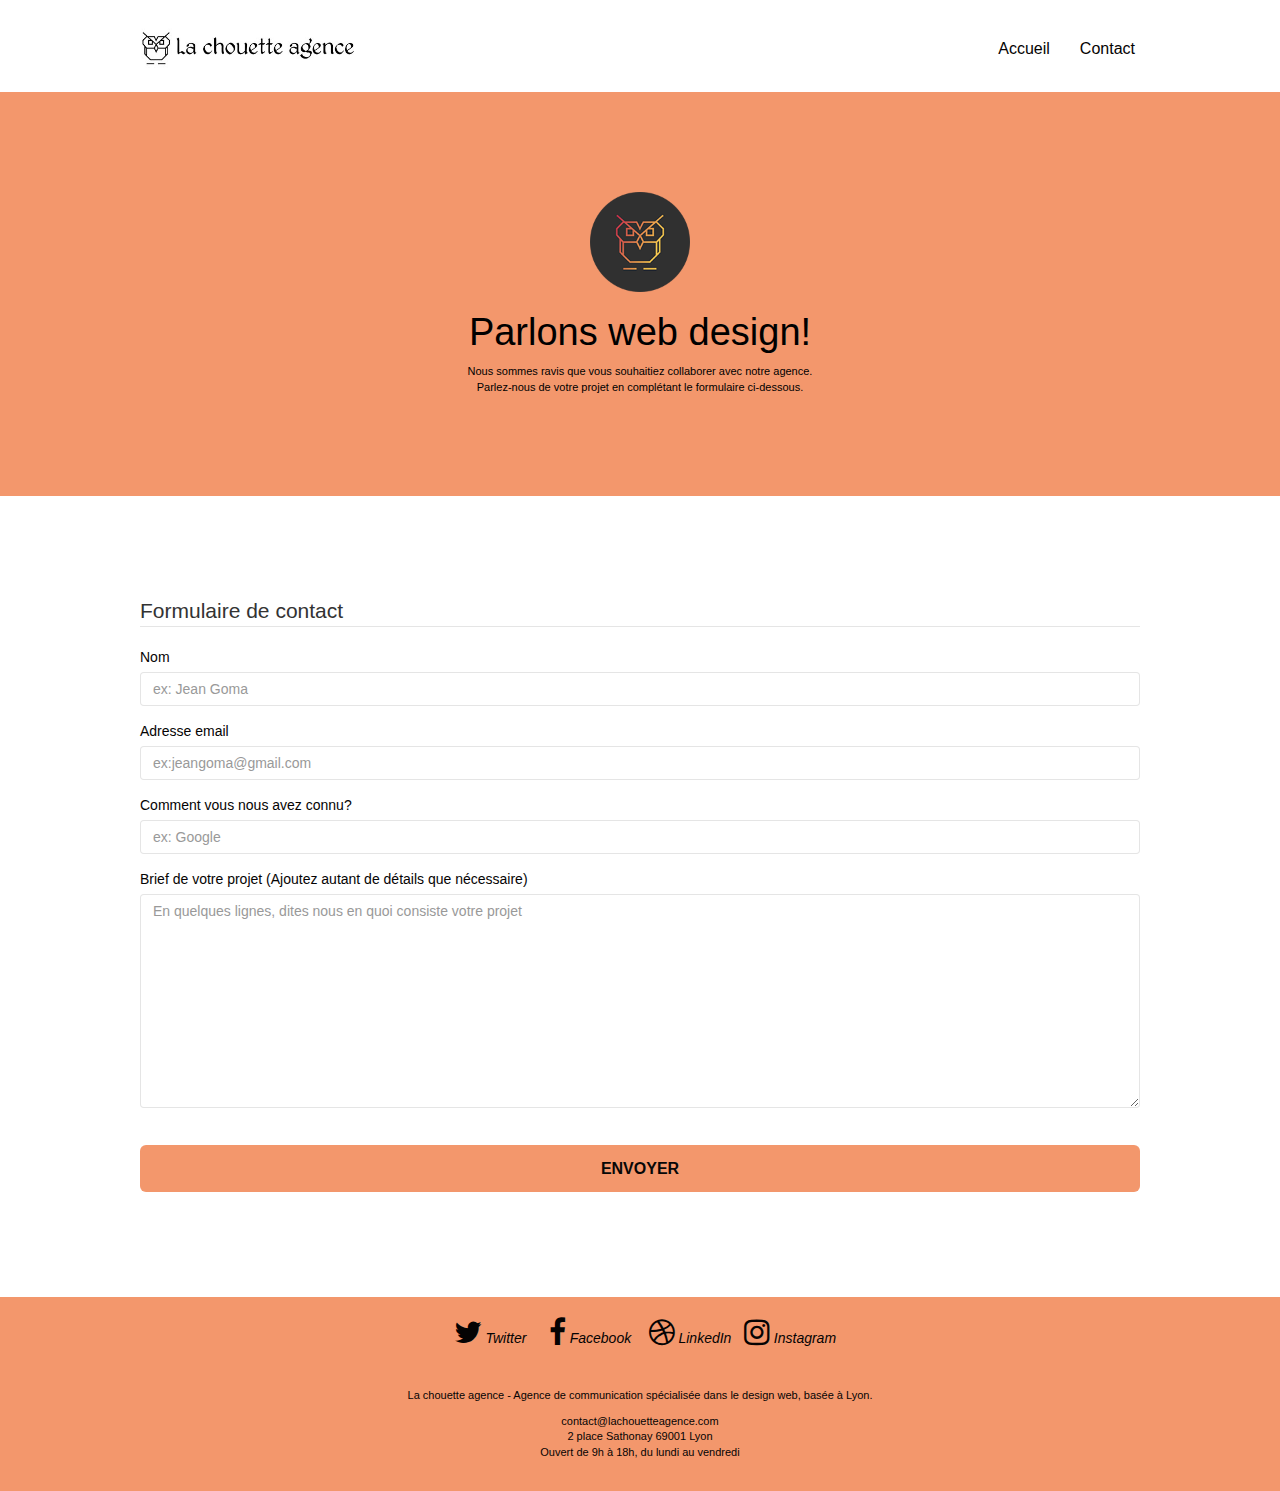
==== commit 65169ec2: "corrected contrast errors" ====
--- a/contact.html
+++ b/contact.html
@@ -4,15 +4,15 @@
     <meta charset="utf-8">
     <meta name="description" content="La Chouette agence est une agence de communication basée à Lyon, spécialisée dans le web design. Nos webdesigners vous accompagnent pour créer un site internet pour votre entreprise"/>
     <meta name="viewport" content="width=device-width, initial-scale=1.0, viewport-fit=cover">
-	<link rel="stylesheet" type="text/css" href="./css/bootstrap.css">
-	<link rel="stylesheet" type="text/css" href="style.css">
-	<link rel="stylesheet" type="text/css" href="./css/font-awesome.css">
-	<link rel="stylesheet" type="text/css" href="./css/et-line.css">
-	<script src="./js/jquery-2.1.0.js"></script>
-	<script src="./js/bootstrap.js"></script>
-	<script src="./js/blocs.js"></script>
-	<script src="./js/jquery.touchSwipe.js" defer></script>
-	<script src="./js/gmaps.js"></script>
+	<link rel="stylesheet" type="text/css" href="./css/minifiedbootstrap.css">
+	<link rel="stylesheet" type="text/css" href="minifiedstyle.css">
+	<link rel="stylesheet" type="text/css" href="./css/minifiedfont-awesome.css">
+	<link rel="stylesheet" type="text/css" href="./css/minifiedet-line.css">
+	<script src="./js/minifiedjquery-2.1.0.js"></script>
+	<script src="./js/minifiedbootstrap.js"></script>
+	<script src="./js/minifiedblocs.js"></script>
+	<script src="./js/minifiedjquery.touchSwipe.js" defer></script>
+	<script src="./js/minifiedgmaps.js"></script>
 	<!--<script src="./js/jqBootstrapValidation.js"></script>
 	<script src="./js/formHandler.js"></script>-->
     <title>La chouette agence - Contact</title>
@@ -47,8 +47,8 @@
 		       <div class="row">
 			        <div class="col-sm-12">
 				      <img src="images/logo.png" id="logo-chouette" class="center-block image-resize-mode" width="100" alt="Logo en couleur agence de communication La chouette agence"/>
-				      <h1 class="text-center hero-bloc-text tc-white">Parlons web design!</h1>
-				         <p class="text-center mg-lg tc-white tight-width-whitespace">
+				      <h1 class="text-center hero-bloc-text tc-dark" id="pass">Parlons web design!</h1>
+				         <p class="text-center mg-lg tc-dark tight-width-whitespace" id="passed">
 					      Nous sommes ravis que vous souhaitiez collaborer avec notre agence.<br>
 					      Parlez-nous de votre projet en complétant le formulaire ci-dessous.</p>
 			        </div>
--- a/css/minifiedbootstrap.css
+++ b/css/minifiedbootstrap.css
@@ -0,0 +1,10 @@
+/*!
+ * Bootstrap v3.3.5 (http://getbootstrap.com)
+ * Copyright 2011-2015 Twitter, Inc.
+ * Licensed under MIT (https://github.com/twbs/bootstrap/blob/master/LICENSE)
+ */
+
+/*! normalize.css v3.0.3 | MIT License | github.com/necolas/normalize.css */
+html{font-family:sans-serif;-webkit-text-size-adjust:100%;-ms-text-size-adjust:100%}body{margin:0}article,aside,details,figcaption,figure,footer,header,hgroup,main,menu,nav,section,summary{display:block}audio,canvas,progress,video{display:inline-block;vertical-align:baseline}audio:not([controls]){display:none;height:0}[hidden],template{display:none}a{background-color:transparent}a:active,a:hover{outline:0}abbr[title]{border-bottom:1px dotted}b,strong{font-weight:700}dfn{font-style:italic}h1{margin:.67em 0;font-size:2em}mark{color:#000;background:#ff0}small{font-size:80%}sub,sup{position:relative;font-size:75%;line-height:0;vertical-align:baseline}sup{top:-.5em}sub{bottom:-.25em}img{border:0}svg:not(:root){overflow:hidden}figure{margin:1em 40px}hr{height:0;-webkit-box-sizing:content-box;-moz-box-sizing:content-box;box-sizing:content-box}pre{overflow:auto}code,kbd,pre,samp{font-family:monospace,monospace;font-size:1em}button,input,optgroup,select,textarea{margin:0;font:inherit;color:inherit}button{overflow:visible}button,select{text-transform:none}button,html input[type=button],input[type=reset],input[type=submit]{-webkit-appearance:button;cursor:pointer}button[disabled],html input[disabled]{cursor:default}button::-moz-focus-inner,input::-moz-focus-inner{padding:0;border:0}input{line-height:normal}input[type=checkbox],input[type=radio]{-webkit-box-sizing:border-box;-moz-box-sizing:border-box;box-sizing:border-box;padding:0}input[type=number]::-webkit-inner-spin-button,input[type=number]::-webkit-outer-spin-button{height:auto}input[type=search]{-webkit-box-sizing:content-box;-moz-box-sizing:content-box;box-sizing:content-box;-webkit-appearance:textfield}input[type=search]::-webkit-search-cancel-button,input[type=search]::-webkit-search-decoration{-webkit-appearance:none}fieldset{padding:.35em .625em .75em;margin:0 2px;border:1px solid silver}legend{padding:0;border:0}textarea{overflow:auto}optgroup{font-weight:700}table{border-spacing:0;border-collapse:collapse}td,th{padding:0}
+/*! Source: https://github.com/h5bp/html5-boilerplate/blob/master/src/css/main.css */
+ @media print{*,:after,:before{color:#000!important;text-shadow:none!important;background:0 0!important;-webkit-box-shadow:none!important;box-shadow:none!important}a,a:visited{text-decoration:underline}a[href]:after{content:" (" attr(href) ")"}abbr[title]:after{content:" (" attr(title) ")"}a[href^="javascript:"]:after,a[href^="#"]:after{content:""}blockquote,pre{border:1px solid #999;page-break-inside:avoid}thead{display:table-header-group}img,tr{page-break-inside:avoid}img{max-width:100%!important}h2,h3,p{orphans:3;widows:3}h2,h3{page-break-after:avoid}.navbar{display:none}.btn>.caret,.dropup>.btn>.caret{border-top-color:#000!important}.label{border:1px solid #000}.table{border-collapse:collapse!important}.table td,.table th{background-color:#fff!important}.table-bordered td,.table-bordered th{border:1px solid #ddd!important}}@font-face{font-family:'Glyphicons Halflings';src:url(../fonts/glyphicons-halflings-regular.eot);src:url(../fonts/glyphicons-halflings-regular.eot?#iefix) format('embedded-opentype'),url(../fonts/glyphicons-halflings-regular.woff2) format('woff2'),url(../fonts/glyphicons-halflings-regular.woff) format('woff'),url(../fonts/glyphicons-halflings-regular.ttf) format('truetype'),url(../fonts/glyphicons-halflings-regular.svg#glyphicons_halflingsregular) format('svg')}.glyphicon{position:relative;top:1px;display:inline-block;font-family:'Glyphicons Halflings';font-style:normal;font-weight:400;line-height:1;-webkit-font-smoothing:antialiased;-moz-osx-font-smoothing:grayscale}.glyphicon-asterisk:before{content:"\2a"}.glyphicon-plus:before{content:"\2b"}.glyphicon-eur:before,.glyphicon-euro:before{content:"\20ac"}.glyphicon-minus:before{content:"\2212"}.glyphicon-cloud:before{content:"\2601"}.glyphicon-envelope:before{content:"\2709"}.glyphicon-pencil:before{content:"\270f"}.glyphicon-glass:before{content:"\e001"}.glyphicon-music:before{content:"\e002"}.glyphicon-search:before{content:"\e003"}.glyphicon-heart:before{content:"\e005"}.glyphicon-star:before{content:"\e006"}.glyphicon-star-empty:before{content:"\e007"}.glyphicon-user:before{content:"\e008"}.glyphicon-film:before{content:"\e009"}.glyphicon-th-large:before{content:"\e010"}.glyphicon-th:before{content:"\e011"}.glyphicon-th-list:before{content:"\e012"}.glyphicon-ok:before{content:"\e013"}.glyphicon-remove:before{content:"\e014"}.glyphicon-zoom-in:before{content:"\e015"}.glyphicon-zoom-out:before{content:"\e016"}.glyphicon-off:before{content:"\e017"}.glyphicon-signal:before{content:"\e018"}.glyphicon-cog:before{content:"\e019"}.glyphicon-trash:before{content:"\e020"}.glyphicon-home:before{content:"\e021"}.glyphicon-file:before{content:"\e022"}.glyphicon-time:before{content:"\e023"}.glyphicon-road:before{content:"\e024"}.glyphicon-download-alt:before{content:"\e025"}.glyphicon-download:before{content:"\e026"}.glyphicon-upload:before{content:"\e027"}.glyphicon-inbox:before{content:"\e028"}.glyphicon-play-circle:before{content:"\e029"}.glyphicon-repeat:before{content:"\e030"}.glyphicon-refresh:before{content:"\e031"}.glyphicon-list-alt:before{content:"\e032"}.glyphicon-lock:before{content:"\e033"}.glyphicon-flag:before{content:"\e034"}.glyphicon-headphones:before{content:"\e035"}.glyphicon-volume-off:before{content:"\e036"}.glyphicon-volume-down:before{content:"\e037"}.glyphicon-volume-up:before{content:"\e038"}.glyphicon-qrcode:before{content:"\e039"}.glyphicon-barcode:before{content:"\e040"}.glyphicon-tag:before{content:"\e041"}.glyphicon-tags:before{content:"\e042"}.glyphicon-book:before{content:"\e043"}.glyphicon-bookmark:before{content:"\e044"}.glyphicon-print:before{content:"\e045"}.glyphicon-camera:before{content:"\e046"}.glyphicon-font:before{content:"\e047"}.glyphicon-bold:before{content:"\e048"}.glyphicon-italic:before{content:"\e049"}.glyphicon-text-height:before{content:"\e050"}.glyphicon-text-width:before{content:"\e051"}.glyphicon-align-left:before{content:"\e052"}.glyphicon-align-center:before{content:"\e053"}.glyphicon-align-right:before{content:"\e054"}.glyphicon-align-justify:before{content:"\e055"}.glyphicon-list:before{content:"\e056"}.glyphicon-indent-left:before{content:"\e057"}.glyphicon-indent-right:before{content:"\e058"}.glyphicon-facetime-video:before{content:"\e059"}.glyphicon-picture:before{content:"\e060"}.glyphicon-map-marker:before{content:"\e062"}.glyphicon-adjust:before{content:"\e063"}.glyphicon-tint:before{content:"\e064"}.glyphicon-edit:before{content:"\e065"}.glyphicon-share:before{content:"\e066"}.glyphicon-check:before{content:"\e067"}.glyphicon-move:before{content:"\e068"}.glyphicon-step-backward:before{content:"\e069"}.glyphicon-fast-backward:before{content:"\e070"}.glyphicon-backward:before{content:"\e071"}.glyphicon-play:before{content:"\e072"}.glyphicon-pause:before{content:"\e073"}.glyphicon-stop:before{content:"\e074"}.glyphicon-forward:before{content:"\e075"}.glyphicon-fast-forward:before{content:"\e076"}.glyphicon-step-forward:before{content:"\e077"}.glyphicon-eject:before{content:"\e078"}.glyphicon-chevron-left:before{content:"\e079"}.glyphicon-chevron-right:before{content:"\e080"}.glyphicon-plus-sign:before{content:"\e081"}.glyphicon-minus-sign:before{content:"\e082"}.glyphicon-remove-sign:before{content:"\e083"}.glyphicon-ok-sign:before{content:"\e084"}.glyphicon-question-sign:before{content:"\e085"}.glyphicon-info-sign:before{content:"\e086"}.glyphicon-screenshot:before{content:"\e087"}.glyphicon-remove-circle:before{content:"\e088"}.glyphicon-ok-circle:before{content:"\e089"}.glyphicon-ban-circle:before{content:"\e090"}.glyphicon-arrow-left:before{content:"\e091"}.glyphicon-arrow-right:before{content:"\e092"}.glyphicon-arrow-up:before{content:"\e093"}.glyphicon-arrow-down:before{content:"\e094"}.glyphicon-share-alt:before{content:"\e095"}.glyphicon-resize-full:before{content:"\e096"}.glyphicon-resize-small:before{content:"\e097"}.glyphicon-exclamation-sign:before{content:"\e101"}.glyphicon-gift:before{content:"\e102"}.glyphicon-leaf:before{content:"\e103"}.glyphicon-fire:before{content:"\e104"}.glyphicon-eye-open:before{content:"\e105"}.glyphicon-eye-close:before{content:"\e106"}.glyphicon-warning-sign:before{content:"\e107"}.glyphicon-plane:before{content:"\e108"}.glyphicon-calendar:before{content:"\e109"}.glyphicon-random:before{content:"\e110"}.glyphicon-comment:before{content:"\e111"}.glyphicon-magnet:before{content:"\e112"}.glyphicon-chevron-up:before{content:"\e113"}.glyphicon-chevron-down:before{content:"\e114"}.glyphicon-retweet:before{content:"\e115"}.glyphicon-shopping-cart:before{content:"\e116"}.glyphicon-folder-close:before{content:"\e117"}.glyphicon-folder-open:before{content:"\e118"}.glyphicon-resize-vertical:before{content:"\e119"}.glyphicon-resize-horizontal:before{content:"\e120"}.glyphicon-hdd:before{content:"\e121"}.glyphicon-bullhorn:before{content:"\e122"}.glyphicon-bell:before{content:"\e123"}.glyphicon-certificate:before{content:"\e124"}.glyphicon-thumbs-up:before{content:"\e125"}.glyphicon-thumbs-down:before{content:"\e126"}.glyphicon-hand-right:before{content:"\e127"}.glyphicon-hand-left:before{content:"\e128"}.glyphicon-hand-up:before{content:"\e129"}.glyphicon-hand-down:before{content:"\e130"}.glyphicon-circle-arrow-right:before{content:"\e131"}.glyphicon-circle-arrow-left:before{content:"\e132"}.glyphicon-circle-arrow-up:before{content:"\e133"}.glyphicon-circle-arrow-down:before{content:"\e134"}.glyphicon-globe:before{content:"\e135"}.glyphicon-wrench:before{content:"\e136"}.glyphicon-tasks:before{content:"\e137"}.glyphicon-filter:before{content:"\e138"}.glyphicon-briefcase:before{content:"\e139"}.glyphicon-fullscreen:before{content:"\e140"}.glyphicon-dashboard:before{content:"\e141"}.glyphicon-paperclip:before{content:"\e142"}.glyphicon-heart-empty:before{content:"\e143"}.glyphicon-link:before{content:"\e144"}.glyphicon-phone:before{content:"\e145"}.glyphicon-pushpin:before{content:"\e146"}.glyphicon-usd:before{content:"\e148"}.glyphicon-gbp:before{content:"\e149"}.glyphicon-sort:before{content:"\e150"}.glyphicon-sort-by-alphabet:before{content:"\e151"}.glyphicon-sort-by-alphabet-alt:before{content:"\e152"}.glyphicon-sort-by-order:before{content:"\e153"}.glyphicon-sort-by-order-alt:before{content:"\e154"}.glyphicon-sort-by-attributes:before{content:"\e155"}.glyphicon-sort-by-attributes-alt:before{content:"\e156"}.glyphicon-unchecked:before{content:"\e157"}.glyphicon-expand:before{content:"\e158"}.glyphicon-collapse-down:before{content:"\e159"}.glyphicon-collapse-up:before{content:"\e160"}.glyphicon-log-in:before{content:"\e161"}.glyphicon-flash:before{content:"\e162"}.glyphicon-log-out:before{content:"\e163"}.glyphicon-new-window:before{content:"\e164"}.glyphicon-record:before{content:"\e165"}.glyphicon-save:before{content:"\e166"}.glyphicon-open:before{content:"\e167"}.glyphicon-saved:before{content:"\e168"}.glyphicon-import:before{content:"\e169"}.glyphicon-export:before{content:"\e170"}.glyphicon-send:before{content:"\e171"}.glyphicon-floppy-disk:before{content:"\e172"}.glyphicon-floppy-saved:before{content:"\e173"}.glyphicon-floppy-remove:before{content:"\e174"}.glyphicon-floppy-save:before{content:"\e175"}.glyphicon-floppy-open:before{content:"\e176"}.glyphicon-credit-card:before{content:"\e177"}.glyphicon-transfer:before{content:"\e178"}.glyphicon-cutlery:before{content:"\e179"}.glyphicon-header:before{content:"\e180"}.glyphicon-compressed:before{content:"\e181"}.glyphicon-earphone:before{content:"\e182"}.glyphicon-phone-alt:before{content:"\e183"}.glyphicon-tower:before{content:"\e184"}.glyphicon-stats:before{content:"\e185"}.glyphicon-sd-video:before{content:"\e186"}.glyphicon-hd-video:before{content:"\e187"}.glyphicon-subtitles:before{content:"\e188"}.glyphicon-sound-stereo:before{content:"\e189"}.glyphicon-sound-dolby:before{content:"\e190"}.glyphicon-sound-5-1:before{content:"\e191"}.glyphicon-sound-6-1:before{content:"\e192"}.glyphicon-sound-7-1:before{content:"\e193"}.glyphicon-copyright-mark:before{content:"\e194"}.glyphicon-registration-mark:before{content:"\e195"}.glyphicon-cloud-download:before{content:"\e197"}.glyphicon-cloud-upload:before{content:"\e198"}.glyphicon-tree-conifer:before{content:"\e199"}.glyphicon-tree-deciduous:before{content:"\e200"}.glyphicon-cd:before{content:"\e201"}.glyphicon-save-file:before{content:"\e202"}.glyphicon-open-file:before{content:"\e203"}.glyphicon-level-up:before{content:"\e204"}.glyphicon-copy:before{content:"\e205"}.glyphicon-paste:before{content:"\e206"}.glyphicon-alert:before{content:"\e209"}.glyphicon-equalizer:before{content:"\e210"}.glyphicon-king:before{content:"\e211"}.glyphicon-queen:before{content:"\e212"}.glyphicon-pawn:before{content:"\e213"}.glyphicon-bishop:before{content:"\e214"}.glyphicon-knight:before{content:"\e215"}.glyphicon-baby-formula:before{content:"\e216"}.glyphicon-tent:before{content:"\26fa"}.glyphicon-blackboard:before{content:"\e218"}.glyphicon-bed:before{content:"\e219"}.glyphicon-apple:before{content:"\f8ff"}.glyphicon-erase:before{content:"\e221"}.glyphicon-hourglass:before{content:"\231b"}.glyphicon-lamp:before{content:"\e223"}.glyphicon-duplicate:before{content:"\e224"}.glyphicon-piggy-bank:before{content:"\e225"}.glyphicon-scissors:before{content:"\e226"}.glyphicon-bitcoin:before{content:"\e227"}.glyphicon-btc:before{content:"\e227"}.glyphicon-xbt:before{content:"\e227"}.glyphicon-yen:before{content:"\00a5"}.glyphicon-jpy:before{content:"\00a5"}.glyphicon-ruble:before{content:"\20bd"}.glyphicon-rub:before{content:"\20bd"}.glyphicon-scale:before{content:"\e230"}.glyphicon-ice-lolly:before{content:"\e231"}.glyphicon-ice-lolly-tasted:before{content:"\e232"}.glyphicon-education:before{content:"\e233"}.glyphicon-option-horizontal:before{content:"\e234"}.glyphicon-option-vertical:before{content:"\e235"}.glyphicon-menu-hamburger:before{content:"\e236"}.glyphicon-modal-window:before{content:"\e237"}.glyphicon-oil:before{content:"\e238"}.glyphicon-grain:before{content:"\e239"}.glyphicon-sunglasses:before{content:"\e240"}.glyphicon-text-size:before{content:"\e241"}.glyphicon-text-color:before{content:"\e242"}.glyphicon-text-background:before{content:"\e243"}.glyphicon-object-align-top:before{content:"\e244"}.glyphicon-object-align-bottom:before{content:"\e245"}.glyphicon-object-align-horizontal:before{content:"\e246"}.glyphicon-object-align-left:before{content:"\e247"}.glyphicon-object-align-vertical:before{content:"\e248"}.glyphicon-object-align-right:before{content:"\e249"}.glyphicon-triangle-right:before{content:"\e250"}.glyphicon-triangle-left:before{content:"\e251"}.glyphicon-triangle-bottom:before{content:"\e252"}.glyphicon-triangle-top:before{content:"\e253"}.glyphicon-console:before{content:"\e254"}.glyphicon-superscript:before{content:"\e255"}.glyphicon-subscript:before{content:"\e256"}.glyphicon-menu-left:before{content:"\e257"}.glyphicon-menu-right:before{content:"\e258"}.glyphicon-menu-down:before{content:"\e259"}.glyphicon-menu-up:before{content:"\e260"}*{-webkit-box-sizing:border-box;-moz-box-sizing:border-box;box-sizing:border-box}:after,:before{-webkit-box-sizing:border-box;-moz-box-sizing:border-box;box-sizing:border-box}html{font-size:10px;-webkit-tap-highlight-color:rgba(0,0,0,0)}body{font-family:"Helvetica Neue",Helvetica,Arial,sans-serif;font-size:14px;line-height:1.42857143;color:#333;background-color:#fff}button,input,select,textarea{font-family:inherit;font-size:inherit;line-height:inherit}a{color:#337ab7;text-decoration:none}a:focus,a:hover{color:#23527c;text-decoration:underline}a:focus{outline:thin dotted;outline:5px auto -webkit-focus-ring-color;outline-offset:-2px}figure{margin:0}img{vertical-align:middle}.carousel-inner>.item>a>img,.carousel-inner>.item>img,.img-responsive,.thumbnail a>img,.thumbnail>img{display:block;max-width:100%;height:auto}.img-rounded{border-radius:6px}.img-thumbnail{display:inline-block;max-width:100%;height:auto;padding:4px;line-height:1.42857143;background-color:#fff;border:1px solid #ddd;border-radius:4px;-webkit-transition:all .2s ease-in-out;-o-transition:all .2s ease-in-out;transition:all .2s ease-in-out}.img-circle{border-radius:50%}hr{margin-top:20px;margin-bottom:20px;border:0;border-top:1px solid #eee}.sr-only{position:absolute;width:1px;height:1px;padding:0;margin:-1px;overflow:hidden;clip:rect(0,0,0,0);border:0}.sr-only-focusable:active,.sr-only-focusable:focus{position:static;width:auto;height:auto;margin:0;overflow:visible;clip:auto}[role=button]{cursor:pointer}.h1,.h2,.h3,.h4,.h5,.h6,h1,h2,h3,h4,h5,h6{font-family:inherit;font-weight:500;line-height:1.1;color:inherit}.h1 .small,.h1 small,.h2 .small,.h2 small,.h3 .small,.h3 small,.h4 .small,.h4 small,.h5 .small,.h5 small,.h6 .small,.h6 small,h1 .small,h1 small,h2 .small,h2 small,h3 .small,h3 small,h4 .small,h4 small,h5 .small,h5 small,h6 .small,h6 small{font-weight:400;line-height:1;color:#777}.h1,.h2,.h3,h1,h2,h3{margin-top:20px;margin-bottom:10px}.h1 .small,.h1 small,.h2 .small,.h2 small,.h3 .small,.h3 small,h1 .small,h1 small,h2 .small,h2 small,h3 .small,h3 small{font-size:65%}.h4,.h5,.h6,h4,h5,h6{margin-top:10px;margin-bottom:10px}.h4 .small,.h4 small,.h5 .small,.h5 small,.h6 .small,.h6 small,h4 .small,h4 small,h5 .small,h5 small,h6 .small,h6 small{font-size:75%}.h1,h1{font-size:36px}.h2,h2{font-size:30px}.h3,h3{font-size:24px}.h4,h4{font-size:18px}.h5,h5{font-size:14px}.h6,h6{font-size:12px}p{margin:0 0 10px}.lead{margin-bottom:20px;font-size:16px;font-weight:300;line-height:1.4}@media (min-width:768px){.lead{font-size:21px}}.small,small{font-size:85%}.mark,mark{padding:.2em;background-color:#fcf8e3}.text-left{text-align:left}.text-right{text-align:right}.text-center{text-align:center}.text-justify{text-align:justify}.text-nowrap{white-space:nowrap}.text-lowercase{text-transform:lowercase}.text-uppercase{text-transform:uppercase}.text-capitalize{text-transform:capitalize}.text-muted{color:#777}.text-primary{color:#337ab7}a.text-primary:focus,a.text-primary:hover{color:#286090}.text-success{color:#3c763d}a.text-success:focus,a.text-success:hover{color:#2b542c}.text-info{color:#31708f}a.text-info:focus,a.text-info:hover{color:#245269}.text-warning{color:#8a6d3b}a.text-warning:focus,a.text-warning:hover{color:#66512c}.text-danger{color:#a94442}a.text-danger:focus,a.text-danger:hover{color:#843534}.bg-primary{color:#fff;background-color:#337ab7}a.bg-primary:focus,a.bg-primary:hover{background-color:#286090}.bg-success{background-color:#dff0d8}a.bg-success:focus,a.bg-success:hover{background-color:#c1e2b3}.bg-info{background-color:#d9edf7}a.bg-info:focus,a.bg-info:hover{background-color:#afd9ee}.bg-warning{background-color:#fcf8e3}a.bg-warning:focus,a.bg-warning:hover{background-color:#f7ecb5}.bg-danger{background-color:#f2dede}a.bg-danger:focus,a.bg-danger:hover{background-color:#e4b9b9}.page-header{padding-bottom:9px;margin:40px 0 20px;border-bottom:1px solid #eee}ol,ul{margin-top:0;margin-bottom:10px}ol ol,ol ul,ul ol,ul ul{margin-bottom:0}.list-unstyled{padding-left:0;list-style:none}.list-inline{padding-left:0;margin-left:-5px;list-style:none}.list-inline>li{display:inline-block;padding-right:5px;padding-left:5px}dl{margin-top:0;margin-bottom:20px}dd,dt{line-height:1.42857143}dt{font-weight:700}dd{margin-left:0}@media (min-width:768px){.dl-horizontal dt{float:left;width:160px;overflow:hidden;clear:left;text-align:right;text-overflow:ellipsis;white-space:nowrap}.dl-horizontal dd{margin-left:180px}}abbr[data-original-title],abbr[title]{cursor:help;border-bottom:1px dotted #777}.initialism{font-size:90%;text-transform:uppercase}blockquote{padding:10px 20px;margin:0 0 20px;font-size:17.5px;border-left:5px solid #eee}blockquote ol:last-child,blockquote p:last-child,blockquote ul:last-child{margin-bottom:0}blockquote .small,blockquote footer,blockquote small{display:block;font-size:80%;line-height:1.42857143;color:#777}blockquote .small:before,blockquote footer:before,blockquote small:before{content:'\2014 \00A0'}.blockquote-reverse,blockquote.pull-right{padding-right:15px;padding-left:0;text-align:right;border-right:5px solid #eee;border-left:0}.blockquote-reverse .small:before,.blockquote-reverse footer:before,.blockquote-reverse small:before,blockquote.pull-right .small:before,blockquote.pull-right footer:before,blockquote.pull-right small:before{content:''}.blockquote-reverse .small:after,.blockquote-reverse footer:after,.blockquote-reverse small:after,blockquote.pull-right .small:after,blockquote.pull-right footer:after,blockquote.pull-right small:after{content:'\00A0 \2014'}address{margin-bottom:20px;font-style:normal;line-height:1.42857143}code,kbd,pre,samp{font-family:Menlo,Monaco,Consolas,"Courier New",monospace}code{padding:2px 4px;font-size:90%;color:#c7254e;background-color:#f9f2f4;border-radius:4px}kbd{padding:2px 4px;font-size:90%;color:#fff;background-color:#333;border-radius:3px;-webkit-box-shadow:inset 0 -1px 0 rgba(0,0,0,.25);box-shadow:inset 0 -1px 0 rgba(0,0,0,.25)}kbd kbd{padding:0;font-size:100%;font-weight:700;-webkit-box-shadow:none;box-shadow:none}pre{display:block;padding:9.5px;margin:0 0 10px;font-size:13px;line-height:1.42857143;color:#333;word-break:break-all;word-wrap:break-word;background-color:#f5f5f5;border:1px solid #ccc;border-radius:4px}pre code{padding:0;font-size:inherit;color:inherit;white-space:pre-wrap;background-color:transparent;border-radius:0}.pre-scrollable{max-height:340px;overflow-y:scroll}.container{padding-right:15px;padding-left:15px;margin-right:auto;margin-left:auto}@media (min-width:768px){.container{width:750px}}@media (min-width:992px){.container{width:970px}}@media (min-width:1200px){.container{width:1170px}}.container-fluid{padding-right:15px;padding-left:15px;margin-right:auto;margin-left:auto}.row{margin-right:-15px;margin-left:-15px}.col-lg-1,.col-lg-10,.col-lg-11,.col-lg-12,.col-lg-2,.col-lg-3,.col-lg-4,.col-lg-5,.col-lg-6,.col-lg-7,.col-lg-8,.col-lg-9,.col-md-1,.col-md-10,.col-md-11,.col-md-12,.col-md-2,.col-md-3,.col-md-4,.col-md-5,.col-md-6,.col-md-7,.col-md-8,.col-md-9,.col-sm-1,.col-sm-10,.col-sm-11,.col-sm-12,.col-sm-2,.col-sm-3,.col-sm-4,.col-sm-5,.col-sm-6,.col-sm-7,.col-sm-8,.col-sm-9,.col-xs-1,.col-xs-10,.col-xs-11,.col-xs-12,.col-xs-2,.col-xs-3,.col-xs-4,.col-xs-5,.col-xs-6,.col-xs-7,.col-xs-8,.col-xs-9{position:relative;min-height:1px;padding-right:15px;padding-left:15px}.col-xs-1,.col-xs-10,.col-xs-11,.col-xs-12,.col-xs-2,.col-xs-3,.col-xs-4,.col-xs-5,.col-xs-6,.col-xs-7,.col-xs-8,.col-xs-9{float:left}.col-xs-12{width:100%}.col-xs-11{width:91.66666667%}.col-xs-10{width:83.33333333%}.col-xs-9{width:75%}.col-xs-8{width:66.66666667%}.col-xs-7{width:58.33333333%}.col-xs-6{width:50%}.col-xs-5{width:41.66666667%}.col-xs-4{width:33.33333333%}.col-xs-3{width:25%}.col-xs-2{width:16.66666667%}.col-xs-1{width:8.33333333%}.col-xs-pull-12{right:100%}.col-xs-pull-11{right:91.66666667%}.col-xs-pull-10{right:83.33333333%}.col-xs-pull-9{right:75%}.col-xs-pull-8{right:66.66666667%}.col-xs-pull-7{right:58.33333333%}.col-xs-pull-6{right:50%}.col-xs-pull-5{right:41.66666667%}.col-xs-pull-4{right:33.33333333%}.col-xs-pull-3{right:25%}.col-xs-pull-2{right:16.66666667%}.col-xs-pull-1{right:8.33333333%}.col-xs-pull-0{right:auto}.col-xs-push-12{left:100%}.col-xs-push-11{left:91.66666667%}.col-xs-push-10{left:83.33333333%}.col-xs-push-9{left:75%}.col-xs-push-8{left:66.66666667%}.col-xs-push-7{left:58.33333333%}.col-xs-push-6{left:50%}.col-xs-push-5{left:41.66666667%}.col-xs-push-4{left:33.33333333%}.col-xs-push-3{left:25%}.col-xs-push-2{left:16.66666667%}.col-xs-push-1{left:8.33333333%}.col-xs-push-0{left:auto}.col-xs-offset-12{margin-left:100%}.col-xs-offset-11{margin-left:91.66666667%}.col-xs-offset-10{margin-left:83.33333333%}.col-xs-offset-9{margin-left:75%}.col-xs-offset-8{margin-left:66.66666667%}.col-xs-offset-7{margin-left:58.33333333%}.col-xs-offset-6{margin-left:50%}.col-xs-offset-5{margin-left:41.66666667%}.col-xs-offset-4{margin-left:33.33333333%}.col-xs-offset-3{margin-left:25%}.col-xs-offset-2{margin-left:16.66666667%}.col-xs-offset-1{margin-left:8.33333333%}.col-xs-offset-0{margin-left:0}@media (min-width:768px){.col-sm-1,.col-sm-10,.col-sm-11,.col-sm-12,.col-sm-2,.col-sm-3,.col-sm-4,.col-sm-5,.col-sm-6,.col-sm-7,.col-sm-8,.col-sm-9{float:left}.col-sm-12{width:100%}.col-sm-11{width:91.66666667%}.col-sm-10{width:83.33333333%}.col-sm-9{width:75%}.col-sm-8{width:66.66666667%}.col-sm-7{width:58.33333333%}.col-sm-6{width:50%}.col-sm-5{width:41.66666667%}.col-sm-4{width:33.33333333%}.col-sm-3{width:25%}.col-sm-2{width:16.66666667%}.col-sm-1{width:8.33333333%}.col-sm-pull-12{right:100%}.col-sm-pull-11{right:91.66666667%}.col-sm-pull-10{right:83.33333333%}.col-sm-pull-9{right:75%}.col-sm-pull-8{right:66.66666667%}.col-sm-pull-7{right:58.33333333%}.col-sm-pull-6{right:50%}.col-sm-pull-5{right:41.66666667%}.col-sm-pull-4{right:33.33333333%}.col-sm-pull-3{right:25%}.col-sm-pull-2{right:16.66666667%}.col-sm-pull-1{right:8.33333333%}.col-sm-pull-0{right:auto}.col-sm-push-12{left:100%}.col-sm-push-11{left:91.66666667%}.col-sm-push-10{left:83.33333333%}.col-sm-push-9{left:75%}.col-sm-push-8{left:66.66666667%}.col-sm-push-7{left:58.33333333%}.col-sm-push-6{left:50%}.col-sm-push-5{left:41.66666667%}.col-sm-push-4{left:33.33333333%}.col-sm-push-3{left:25%}.col-sm-push-2{left:16.66666667%}.col-sm-push-1{left:8.33333333%}.col-sm-push-0{left:auto}.col-sm-offset-12{margin-left:100%}.col-sm-offset-11{margin-left:91.66666667%}.col-sm-offset-10{margin-left:83.33333333%}.col-sm-offset-9{margin-left:75%}.col-sm-offset-8{margin-left:66.66666667%}.col-sm-offset-7{margin-left:58.33333333%}.col-sm-offset-6{margin-left:50%}.col-sm-offset-5{margin-left:41.66666667%}.col-sm-offset-4{margin-left:33.33333333%}.col-sm-offset-3{margin-left:25%}.col-sm-offset-2{margin-left:16.66666667%}.col-sm-offset-1{margin-left:8.33333333%}.col-sm-offset-0{margin-left:0}}@media (min-width:992px){.col-md-1,.col-md-10,.col-md-11,.col-md-12,.col-md-2,.col-md-3,.col-md-4,.col-md-5,.col-md-6,.col-md-7,.col-md-8,.col-md-9{float:left}.col-md-12{width:100%}.col-md-11{width:91.66666667%}.col-md-10{width:83.33333333%}.col-md-9{width:75%}.col-md-8{width:66.66666667%}.col-md-7{width:58.33333333%}.col-md-6{width:50%}.col-md-5{width:41.66666667%}.col-md-4{width:33.33333333%}.col-md-3{width:25%}.col-md-2{width:16.66666667%}.col-md-1{width:8.33333333%}.col-md-pull-12{right:100%}.col-md-pull-11{right:91.66666667%}.col-md-pull-10{right:83.33333333%}.col-md-pull-9{right:75%}.col-md-pull-8{right:66.66666667%}.col-md-pull-7{right:58.33333333%}.col-md-pull-6{right:50%}.col-md-pull-5{right:41.66666667%}.col-md-pull-4{right:33.33333333%}.col-md-pull-3{right:25%}.col-md-pull-2{right:16.66666667%}.col-md-pull-1{right:8.33333333%}.col-md-pull-0{right:auto}.col-md-push-12{left:100%}.col-md-push-11{left:91.66666667%}.col-md-push-10{left:83.33333333%}.col-md-push-9{left:75%}.col-md-push-8{left:66.66666667%}.col-md-push-7{left:58.33333333%}.col-md-push-6{left:50%}.col-md-push-5{left:41.66666667%}.col-md-push-4{left:33.33333333%}.col-md-push-3{left:25%}.col-md-push-2{left:16.66666667%}.col-md-push-1{left:8.33333333%}.col-md-push-0{left:auto}.col-md-offset-12{margin-left:100%}.col-md-offset-11{margin-left:91.66666667%}.col-md-offset-10{margin-left:83.33333333%}.col-md-offset-9{margin-left:75%}.col-md-offset-8{margin-left:66.66666667%}.col-md-offset-7{margin-left:58.33333333%}.col-md-offset-6{margin-left:50%}.col-md-offset-5{margin-left:41.66666667%}.col-md-offset-4{margin-left:33.33333333%}.col-md-offset-3{margin-left:25%}.col-md-offset-2{margin-left:16.66666667%}.col-md-offset-1{margin-left:8.33333333%}.col-md-offset-0{margin-left:0}}@media (min-width:1200px){.col-lg-1,.col-lg-10,.col-lg-11,.col-lg-12,.col-lg-2,.col-lg-3,.col-lg-4,.col-lg-5,.col-lg-6,.col-lg-7,.col-lg-8,.col-lg-9{float:left}.col-lg-12{width:100%}.col-lg-11{width:91.66666667%}.col-lg-10{width:83.33333333%}.col-lg-9{width:75%}.col-lg-8{width:66.66666667%}.col-lg-7{width:58.33333333%}.col-lg-6{width:50%}.col-lg-5{width:41.66666667%}.col-lg-4{width:33.33333333%}.col-lg-3{width:25%}.col-lg-2{width:16.66666667%}.col-lg-1{width:8.33333333%}.col-lg-pull-12{right:100%}.col-lg-pull-11{right:91.66666667%}.col-lg-pull-10{right:83.33333333%}.col-lg-pull-9{right:75%}.col-lg-pull-8{right:66.66666667%}.col-lg-pull-7{right:58.33333333%}.col-lg-pull-6{right:50%}.col-lg-pull-5{right:41.66666667%}.col-lg-pull-4{right:33.33333333%}.col-lg-pull-3{right:25%}.col-lg-pull-2{right:16.66666667%}.col-lg-pull-1{right:8.33333333%}.col-lg-pull-0{right:auto}.col-lg-push-12{left:100%}.col-lg-push-11{left:91.66666667%}.col-lg-push-10{left:83.33333333%}.col-lg-push-9{left:75%}.col-lg-push-8{left:66.66666667%}.col-lg-push-7{left:58.33333333%}.col-lg-push-6{left:50%}.col-lg-push-5{left:41.66666667%}.col-lg-push-4{left:33.33333333%}.col-lg-push-3{left:25%}.col-lg-push-2{left:16.66666667%}.col-lg-push-1{left:8.33333333%}.col-lg-push-0{left:auto}.col-lg-offset-12{margin-left:100%}.col-lg-offset-11{margin-left:91.66666667%}.col-lg-offset-10{margin-left:83.33333333%}.col-lg-offset-9{margin-left:75%}.col-lg-offset-8{margin-left:66.66666667%}.col-lg-offset-7{margin-left:58.33333333%}.col-lg-offset-6{margin-left:50%}.col-lg-offset-5{margin-left:41.66666667%}.col-lg-offset-4{margin-left:33.33333333%}.col-lg-offset-3{margin-left:25%}.col-lg-offset-2{margin-left:16.66666667%}.col-lg-offset-1{margin-left:8.33333333%}.col-lg-offset-0{margin-left:0}}table{background-color:transparent}caption{padding-top:8px;padding-bottom:8px;color:#777;text-align:left}th{text-align:left}.table{width:100%;max-width:100%;margin-bottom:20px}.table>tbody>tr>td,.table>tbody>tr>th,.table>tfoot>tr>td,.table>tfoot>tr>th,.table>thead>tr>td,.table>thead>tr>th{padding:8px;line-height:1.42857143;vertical-align:top;border-top:1px solid #ddd}.table>thead>tr>th{vertical-align:bottom;border-bottom:2px solid #ddd}.table>caption+thead>tr:first-child>td,.table>caption+thead>tr:first-child>th,.table>colgroup+thead>tr:first-child>td,.table>colgroup+thead>tr:first-child>th,.table>thead:first-child>tr:first-child>td,.table>thead:first-child>tr:first-child>th{border-top:0}.table>tbody+tbody{border-top:2px solid #ddd}.table .table{background-color:#fff}.table-condensed>tbody>tr>td,.table-condensed>tbody>tr>th,.table-condensed>tfoot>tr>td,.table-condensed>tfoot>tr>th,.table-condensed>thead>tr>td,.table-condensed>thead>tr>th{padding:5px}.table-bordered{border:1px solid #ddd}.table-bordered>tbody>tr>td,.table-bordered>tbody>tr>th,.table-bordered>tfoot>tr>td,.table-bordered>tfoot>tr>th,.table-bordered>thead>tr>td,.table-bordered>thead>tr>th{border:1px solid #ddd}.table-bordered>thead>tr>td,.table-bordered>thead>tr>th{border-bottom-width:2px}.table-striped>tbody>tr:nth-of-type(odd){background-color:#f9f9f9}.table-hover>tbody>tr:hover{background-color:#f5f5f5}table col[class*=col-]{position:static;display:table-column;float:none}table td[class*=col-],table th[class*=col-]{position:static;display:table-cell;float:none}.table>tbody>tr.active>td,.table>tbody>tr.active>th,.table>tbody>tr>td.active,.table>tbody>tr>th.active,.table>tfoot>tr.active>td,.table>tfoot>tr.active>th,.table>tfoot>tr>td.active,.table>tfoot>tr>th.active,.table>thead>tr.active>td,.table>thead>tr.active>th,.table>thead>tr>td.active,.table>thead>tr>th.active{background-color:#f5f5f5}.table-hover>tbody>tr.active:hover>td,.table-hover>tbody>tr.active:hover>th,.table-hover>tbody>tr:hover>.active,.table-hover>tbody>tr>td.active:hover,.table-hover>tbody>tr>th.active:hover{background-color:#e8e8e8}.table>tbody>tr.success>td,.table>tbody>tr.success>th,.table>tbody>tr>td.success,.table>tbody>tr>th.success,.table>tfoot>tr.success>td,.table>tfoot>tr.success>th,.table>tfoot>tr>td.success,.table>tfoot>tr>th.success,.table>thead>tr.success>td,.table>thead>tr.success>th,.table>thead>tr>td.success,.table>thead>tr>th.success{background-color:#dff0d8}.table-hover>tbody>tr.success:hover>td,.table-hover>tbody>tr.success:hover>th,.table-hover>tbody>tr:hover>.success,.table-hover>tbody>tr>td.success:hover,.table-hover>tbody>tr>th.success:hover{background-color:#d0e9c6}.table>tbody>tr.info>td,.table>tbody>tr.info>th,.table>tbody>tr>td.info,.table>tbody>tr>th.info,.table>tfoot>tr.info>td,.table>tfoot>tr.info>th,.table>tfoot>tr>td.info,.table>tfoot>tr>th.info,.table>thead>tr.info>td,.table>thead>tr.info>th,.table>thead>tr>td.info,.table>thead>tr>th.info{background-color:#d9edf7}.table-hover>tbody>tr.info:hover>td,.table-hover>tbody>tr.info:hover>th,.table-hover>tbody>tr:hover>.info,.table-hover>tbody>tr>td.info:hover,.table-hover>tbody>tr>th.info:hover{background-color:#c4e3f3}.table>tbody>tr.warning>td,.table>tbody>tr.warning>th,.table>tbody>tr>td.warning,.table>tbody>tr>th.warning,.table>tfoot>tr.warning>td,.table>tfoot>tr.warning>th,.table>tfoot>tr>td.warning,.table>tfoot>tr>th.warning,.table>thead>tr.warning>td,.table>thead>tr.warning>th,.table>thead>tr>td.warning,.table>thead>tr>th.warning{background-color:#fcf8e3}.table-hover>tbody>tr.warning:hover>td,.table-hover>tbody>tr.warning:hover>th,.table-hover>tbody>tr:hover>.warning,.table-hover>tbody>tr>td.warning:hover,.table-hover>tbody>tr>th.warning:hover{background-color:#faf2cc}.table>tbody>tr.danger>td,.table>tbody>tr.danger>th,.table>tbody>tr>td.danger,.table>tbody>tr>th.danger,.table>tfoot>tr.danger>td,.table>tfoot>tr.danger>th,.table>tfoot>tr>td.danger,.table>tfoot>tr>th.danger,.table>thead>tr.danger>td,.table>thead>tr.danger>th,.table>thead>tr>td.danger,.table>thead>tr>th.danger{background-color:#f2dede}.table-hover>tbody>tr.danger:hover>td,.table-hover>tbody>tr.danger:hover>th,.table-hover>tbody>tr:hover>.danger,.table-hover>tbody>tr>td.danger:hover,.table-hover>tbody>tr>th.danger:hover{background-color:#ebcccc}.table-responsive{min-height:.01%;overflow-x:auto}@media screen and (max-width:767px){.table-responsive{width:100%;margin-bottom:15px;overflow-y:hidden;-ms-overflow-style:-ms-autohiding-scrollbar;border:1px solid #ddd}.table-responsive>.table{margin-bottom:0}.table-responsive>.table>tbody>tr>td,.table-responsive>.table>tbody>tr>th,.table-responsive>.table>tfoot>tr>td,.table-responsive>.table>tfoot>tr>th,.table-responsive>.table>thead>tr>td,.table-responsive>.table>thead>tr>th{white-space:nowrap}.table-responsive>.table-bordered{border:0}.table-responsive>.table-bordered>tbody>tr>td:first-child,.table-responsive>.table-bordered>tbody>tr>th:first-child,.table-responsive>.table-bordered>tfoot>tr>td:first-child,.table-responsive>.table-bordered>tfoot>tr>th:first-child,.table-responsive>.table-bordered>thead>tr>td:first-child,.table-responsive>.table-bordered>thead>tr>th:first-child{border-left:0}.table-responsive>.table-bordered>tbody>tr>td:last-child,.table-responsive>.table-bordered>tbody>tr>th:last-child,.table-responsive>.table-bordered>tfoot>tr>td:last-child,.table-responsive>.table-bordered>tfoot>tr>th:last-child,.table-responsive>.table-bordered>thead>tr>td:last-child,.table-responsive>.table-bordered>thead>tr>th:last-child{border-right:0}.table-responsive>.table-bordered>tbody>tr:last-child>td,.table-responsive>.table-bordered>tbody>tr:last-child>th,.table-responsive>.table-bordered>tfoot>tr:last-child>td,.table-responsive>.table-bordered>tfoot>tr:last-child>th{border-bottom:0}}fieldset{min-width:0;padding:0;margin:0;border:0}legend{display:block;width:100%;padding:0;margin-bottom:20px;font-size:21px;line-height:inherit;color:#333;border:0;border-bottom:1px solid #e5e5e5}label{display:inline-block;max-width:100%;margin-bottom:5px;font-weight:700}input[type=search]{-webkit-box-sizing:border-box;-moz-box-sizing:border-box;box-sizing:border-box}input[type=checkbox],input[type=radio]{margin:4px 0 0;margin-top:1px\9;line-height:normal}input[type=file]{display:block}input[type=range]{display:block;width:100%}select[multiple],select[size]{height:auto}input[type=file]:focus,input[type=checkbox]:focus,input[type=radio]:focus{outline:thin dotted;outline:5px auto -webkit-focus-ring-color;outline-offset:-2px}output{display:block;padding-top:7px;font-size:14px;line-height:1.42857143;color:#555}.form-control{display:block;width:100%;height:34px;padding:6px 12px;font-size:14px;line-height:1.42857143;color:#555;background-color:#fff;background-image:none;border:1px solid #ccc;border-radius:4px;-webkit-box-shadow:inset 0 1px 1px rgba(0,0,0,.075);box-shadow:inset 0 1px 1px rgba(0,0,0,.075);-webkit-transition:border-color ease-in-out .15s,-webkit-box-shadow ease-in-out .15s;-o-transition:border-color ease-in-out .15s,box-shadow ease-in-out .15s;transition:border-color ease-in-out .15s,box-shadow ease-in-out .15s}.form-control:focus{border-color:#66afe9;outline:0;-webkit-box-shadow:inset 0 1px 1px rgba(0,0,0,.075),0 0 8px rgba(102,175,233,.6);box-shadow:inset 0 1px 1px rgba(0,0,0,.075),0 0 8px rgba(102,175,233,.6)}.form-control::-moz-placeholder{color:#999;opacity:1}.form-control:-ms-input-placeholder{color:#999}.form-control::-webkit-input-placeholder{color:#999}.form-control[disabled],.form-control[readonly],fieldset[disabled] .form-control{background-color:#eee;opacity:1}.form-control[disabled],fieldset[disabled] .form-control{cursor:not-allowed}textarea.form-control{height:auto}input[type=search]{-webkit-appearance:none}@media screen and (-webkit-min-device-pixel-ratio:0){input[type=date].form-control,input[type=time].form-control,input[type=datetime-local].form-control,input[type=month].form-control{line-height:34px}.input-group-sm input[type=date],.input-group-sm input[type=time],.input-group-sm input[type=datetime-local],.input-group-sm input[type=month],input[type=date].input-sm,input[type=time].input-sm,input[type=datetime-local].input-sm,input[type=month].input-sm{line-height:30px}.input-group-lg input[type=date],.input-group-lg input[type=time],.input-group-lg input[type=datetime-local],.input-group-lg input[type=month],input[type=date].input-lg,input[type=time].input-lg,input[type=datetime-local].input-lg,input[type=month].input-lg{line-height:46px}}.form-group{margin-bottom:15px}.checkbox,.radio{position:relative;display:block;margin-top:10px;margin-bottom:10px}.checkbox label,.radio label{min-height:20px;padding-left:20px;margin-bottom:0;font-weight:400;cursor:pointer}.checkbox input[type=checkbox],.checkbox-inline input[type=checkbox],.radio input[type=radio],.radio-inline input[type=radio]{position:absolute;margin-top:4px\9;margin-left:-20px}.checkbox+.checkbox,.radio+.radio{margin-top:-5px}.checkbox-inline,.radio-inline{position:relative;display:inline-block;padding-left:20px;margin-bottom:0;font-weight:400;vertical-align:middle;cursor:pointer}.checkbox-inline+.checkbox-inline,.radio-inline+.radio-inline{margin-top:0;margin-left:10px}fieldset[disabled] input[type=checkbox],fieldset[disabled] input[type=radio],input[type=checkbox].disabled,input[type=checkbox][disabled],input[type=radio].disabled,input[type=radio][disabled]{cursor:not-allowed}.checkbox-inline.disabled,.radio-inline.disabled,fieldset[disabled] .checkbox-inline,fieldset[disabled] .radio-inline{cursor:not-allowed}.checkbox.disabled label,.radio.disabled label,fieldset[disabled] .checkbox label,fieldset[disabled] .radio label{cursor:not-allowed}.form-control-static{min-height:34px;padding-top:7px;padding-bottom:7px;margin-bottom:0}.form-control-static.input-lg,.form-control-static.input-sm{padding-right:0;padding-left:0}.input-sm{height:30px;padding:5px 10px;font-size:12px;line-height:1.5;border-radius:3px}select.input-sm{height:30px;line-height:30px}select[multiple].input-sm,textarea.input-sm{height:auto}.form-group-sm .form-control{height:30px;padding:5px 10px;font-size:12px;line-height:1.5;border-radius:3px}.form-group-sm select.form-control{height:30px;line-height:30px}.form-group-sm select[multiple].form-control,.form-group-sm textarea.form-control{height:auto}.form-group-sm .form-control-static{height:30px;min-height:32px;padding:6px 10px;font-size:12px;line-height:1.5}.input-lg{height:46px;padding:10px 16px;font-size:18px;line-height:1.3333333;border-radius:6px}select.input-lg{height:46px;line-height:46px}select[multiple].input-lg,textarea.input-lg{height:auto}.form-group-lg .form-control{height:46px;padding:10px 16px;font-size:18px;line-height:1.3333333;border-radius:6px}.form-group-lg select.form-control{height:46px;line-height:46px}.form-group-lg select[multiple].form-control,.form-group-lg textarea.form-control{height:auto}.form-group-lg .form-control-static{height:46px;min-height:38px;padding:11px 16px;font-size:18px;line-height:1.3333333}.has-feedback{position:relative}.has-feedback .form-control{padding-right:42.5px}.form-control-feedback{position:absolute;top:0;right:0;z-index:2;display:block;width:34px;height:34px;line-height:34px;text-align:center;pointer-events:none}.form-group-lg .form-control+.form-control-feedback,.input-group-lg+.form-control-feedback,.input-lg+.form-control-feedback{width:46px;height:46px;line-height:46px}.form-group-sm .form-control+.form-control-feedback,.input-group-sm+.form-control-feedback,.input-sm+.form-control-feedback{width:30px;height:30px;line-height:30px}.has-success .checkbox,.has-success .checkbox-inline,.has-success .control-label,.has-success .help-block,.has-success .radio,.has-success .radio-inline,.has-success.checkbox label,.has-success.checkbox-inline label,.has-success.radio label,.has-success.radio-inline label{color:#3c763d}.has-success .form-control{border-color:#3c763d;-webkit-box-shadow:inset 0 1px 1px rgba(0,0,0,.075);box-shadow:inset 0 1px 1px rgba(0,0,0,.075)}.has-success .form-control:focus{border-color:#2b542c;-webkit-box-shadow:inset 0 1px 1px rgba(0,0,0,.075),0 0 6px #67b168;box-shadow:inset 0 1px 1px rgba(0,0,0,.075),0 0 6px #67b168}.has-success .input-group-addon{color:#3c763d;background-color:#dff0d8;border-color:#3c763d}.has-success .form-control-feedback{color:#3c763d}.has-warning .checkbox,.has-warning .checkbox-inline,.has-warning .control-label,.has-warning .help-block,.has-warning .radio,.has-warning .radio-inline,.has-warning.checkbox label,.has-warning.checkbox-inline label,.has-warning.radio label,.has-warning.radio-inline label{color:#8a6d3b}.has-warning .form-control{border-color:#8a6d3b;-webkit-box-shadow:inset 0 1px 1px rgba(0,0,0,.075);box-shadow:inset 0 1px 1px rgba(0,0,0,.075)}.has-warning .form-control:focus{border-color:#66512c;-webkit-box-shadow:inset 0 1px 1px rgba(0,0,0,.075),0 0 6px #c0a16b;box-shadow:inset 0 1px 1px rgba(0,0,0,.075),0 0 6px #c0a16b}.has-warning .input-group-addon{color:#8a6d3b;background-color:#fcf8e3;border-color:#8a6d3b}.has-warning .form-control-feedback{color:#8a6d3b}.has-error .checkbox,.has-error .checkbox-inline,.has-error .control-label,.has-error .help-block,.has-error .radio,.has-error .radio-inline,.has-error.checkbox label,.has-error.checkbox-inline label,.has-error.radio label,.has-error.radio-inline label{color:#a94442}.has-error .form-control{border-color:#a94442;-webkit-box-shadow:inset 0 1px 1px rgba(0,0,0,.075);box-shadow:inset 0 1px 1px rgba(0,0,0,.075)}.has-error .form-control:focus{border-color:#843534;-webkit-box-shadow:inset 0 1px 1px rgba(0,0,0,.075),0 0 6px #ce8483;box-shadow:inset 0 1px 1px rgba(0,0,0,.075),0 0 6px #ce8483}.has-error .input-group-addon{color:#a94442;background-color:#f2dede;border-color:#a94442}.has-error .form-control-feedback{color:#a94442}.has-feedback label~.form-control-feedback{top:25px}.has-feedback label.sr-only~.form-control-feedback{top:0}.help-block{display:block;margin-top:5px;margin-bottom:10px;color:#737373}@media (min-width:768px){.form-inline .form-group{display:inline-block;margin-bottom:0;vertical-align:middle}.form-inline .form-control{display:inline-block;width:auto;vertical-align:middle}.form-inline .form-control-static{display:inline-block}.form-inline .input-group{display:inline-table;vertical-align:middle}.form-inline .input-group .form-control,.form-inline .input-group .input-group-addon,.form-inline .input-group .input-group-btn{width:auto}.form-inline .input-group>.form-control{width:100%}.form-inline .control-label{margin-bottom:0;vertical-align:middle}.form-inline .checkbox,.form-inline .radio{display:inline-block;margin-top:0;margin-bottom:0;vertical-align:middle}.form-inline .checkbox label,.form-inline .radio label{padding-left:0}.form-inline .checkbox input[type=checkbox],.form-inline .radio input[type=radio]{position:relative;margin-left:0}.form-inline .has-feedback .form-control-feedback{top:0}}.form-horizontal .checkbox,.form-horizontal .checkbox-inline,.form-horizontal .radio,.form-horizontal .radio-inline{padding-top:7px;margin-top:0;margin-bottom:0}.form-horizontal .checkbox,.form-horizontal .radio{min-height:27px}.form-horizontal .form-group{margin-right:-15px;margin-left:-15px}@media (min-width:768px){.form-horizontal .control-label{padding-top:7px;margin-bottom:0;text-align:right}}.form-horizontal .has-feedback .form-control-feedback{right:15px}@media (min-width:768px){.form-horizontal .form-group-lg .control-label{padding-top:14.33px;font-size:18px}}@media (min-width:768px){.form-horizontal .form-group-sm .control-label{padding-top:6px;font-size:12px}}.btn{display:inline-block;padding:6px 12px;margin-bottom:0;font-size:14px;font-weight:400;line-height:1.42857143;text-align:center;white-space:nowrap;vertical-align:middle;-ms-touch-action:manipulation;touch-action:manipulation;cursor:pointer;-webkit-user-select:none;-moz-user-select:none;-ms-user-select:none;user-select:none;background-image:none;border:1px solid transparent;border-radius:4px}.btn.active.focus,.btn.active:focus,.btn.focus,.btn:active.focus,.btn:active:focus,.btn:focus{outline:thin dotted;outline:5px auto -webkit-focus-ring-color;outline-offset:-2px}.btn.focus,.btn:focus,.btn:hover{color:#333;text-decoration:none}.btn.active,.btn:active{background-image:none;outline:0;-webkit-box-shadow:inset 0 3px 5px rgba(0,0,0,.125);box-shadow:inset 0 3px 5px rgba(0,0,0,.125)}.btn.disabled,.btn[disabled],fieldset[disabled] .btn{cursor:not-allowed;filter:alpha(opacity=65);-webkit-box-shadow:none;box-shadow:none;opacity:.65}a.btn.disabled,fieldset[disabled] a.btn{pointer-events:none}.btn-default{color:#333;background-color:#fff;border-color:#ccc}.btn-default.focus,.btn-default:focus{color:#333;background-color:#e6e6e6;border-color:#8c8c8c}.btn-default:hover{color:#333;background-color:#e6e6e6;border-color:#adadad}.btn-default.active,.btn-default:active,.open>.dropdown-toggle.btn-default{color:#333;background-color:#e6e6e6;border-color:#adadad}.btn-default.active.focus,.btn-default.active:focus,.btn-default.active:hover,.btn-default:active.focus,.btn-default:active:focus,.btn-default:active:hover,.open>.dropdown-toggle.btn-default.focus,.open>.dropdown-toggle.btn-default:focus,.open>.dropdown-toggle.btn-default:hover{color:#333;background-color:#d4d4d4;border-color:#8c8c8c}.btn-default.active,.btn-default:active,.open>.dropdown-toggle.btn-default{background-image:none}.btn-default.disabled,.btn-default.disabled.active,.btn-default.disabled.focus,.btn-default.disabled:active,.btn-default.disabled:focus,.btn-default.disabled:hover,.btn-default[disabled],.btn-default[disabled].active,.btn-default[disabled].focus,.btn-default[disabled]:active,.btn-default[disabled]:focus,.btn-default[disabled]:hover,fieldset[disabled] .btn-default,fieldset[disabled] .btn-default.active,fieldset[disabled] .btn-default.focus,fieldset[disabled] .btn-default:active,fieldset[disabled] .btn-default:focus,fieldset[disabled] .btn-default:hover{background-color:#fff;border-color:#ccc}.btn-default .badge{color:#fff;background-color:#333}.btn-primary{color:#fff;background-color:#337ab7;border-color:#2e6da4}.btn-primary.focus,.btn-primary:focus{color:#fff;background-color:#286090;border-color:#122b40}.btn-primary:hover{color:#fff;background-color:#286090;border-color:#204d74}.btn-primary.active,.btn-primary:active,.open>.dropdown-toggle.btn-primary{color:#fff;background-color:#286090;border-color:#204d74}.btn-primary.active.focus,.btn-primary.active:focus,.btn-primary.active:hover,.btn-primary:active.focus,.btn-primary:active:focus,.btn-primary:active:hover,.open>.dropdown-toggle.btn-primary.focus,.open>.dropdown-toggle.btn-primary:focus,.open>.dropdown-toggle.btn-primary:hover{color:#fff;background-color:#204d74;border-color:#122b40}.btn-primary.active,.btn-primary:active,.open>.dropdown-toggle.btn-primary{background-image:none}.btn-primary.disabled,.btn-primary.disabled.active,.btn-primary.disabled.focus,.btn-primary.disabled:active,.btn-primary.disabled:focus,.btn-primary.disabled:hover,.btn-primary[disabled],.btn-primary[disabled].active,.btn-primary[disabled].focus,.btn-primary[disabled]:active,.btn-primary[disabled]:focus,.btn-primary[disabled]:hover,fieldset[disabled] .btn-primary,fieldset[disabled] .btn-primary.active,fieldset[disabled] .btn-primary.focus,fieldset[disabled] .btn-primary:active,fieldset[disabled] .btn-primary:focus,fieldset[disabled] .btn-primary:hover{background-color:#337ab7;border-color:#2e6da4}.btn-primary .badge{color:#337ab7;background-color:#fff}.btn-success{color:#fff;background-color:#5cb85c;border-color:#4cae4c}.btn-success.focus,.btn-success:focus{color:#fff;background-color:#449d44;border-color:#255625}.btn-success:hover{color:#fff;background-color:#449d44;border-color:#398439}.btn-success.active,.btn-success:active,.open>.dropdown-toggle.btn-success{color:#fff;background-color:#449d44;border-color:#398439}.btn-success.active.focus,.btn-success.active:focus,.btn-success.active:hover,.btn-success:active.focus,.btn-success:active:focus,.btn-success:active:hover,.open>.dropdown-toggle.btn-success.focus,.open>.dropdown-toggle.btn-success:focus,.open>.dropdown-toggle.btn-success:hover{color:#fff;background-color:#398439;border-color:#255625}.btn-success.active,.btn-success:active,.open>.dropdown-toggle.btn-success{background-image:none}.btn-success.disabled,.btn-success.disabled.active,.btn-success.disabled.focus,.btn-success.disabled:active,.btn-success.disabled:focus,.btn-success.disabled:hover,.btn-success[disabled],.btn-success[disabled].active,.btn-success[disabled].focus,.btn-success[disabled]:active,.btn-success[disabled]:focus,.btn-success[disabled]:hover,fieldset[disabled] .btn-success,fieldset[disabled] .btn-success.active,fieldset[disabled] .btn-success.focus,fieldset[disabled] .btn-success:active,fieldset[disabled] .btn-success:focus,fieldset[disabled] .btn-success:hover{background-color:#5cb85c;border-color:#4cae4c}.btn-success .badge{color:#5cb85c;background-color:#fff}.btn-info{color:#fff;background-color:#5bc0de;border-color:#46b8da}.btn-info.focus,.btn-info:focus{color:#fff;background-color:#31b0d5;border-color:#1b6d85}.btn-info:hover{color:#fff;background-color:#31b0d5;border-color:#269abc}.btn-info.active,.btn-info:active,.open>.dropdown-toggle.btn-info{color:#fff;background-color:#31b0d5;border-color:#269abc}.btn-info.active.focus,.btn-info.active:focus,.btn-info.active:hover,.btn-info:active.focus,.btn-info:active:focus,.btn-info:active:hover,.open>.dropdown-toggle.btn-info.focus,.open>.dropdown-toggle.btn-info:focus,.open>.dropdown-toggle.btn-info:hover{color:#fff;background-color:#269abc;border-color:#1b6d85}.btn-info.active,.btn-info:active,.open>.dropdown-toggle.btn-info{background-image:none}.btn-info.disabled,.btn-info.disabled.active,.btn-info.disabled.focus,.btn-info.disabled:active,.btn-info.disabled:focus,.btn-info.disabled:hover,.btn-info[disabled],.btn-info[disabled].active,.btn-info[disabled].focus,.btn-info[disabled]:active,.btn-info[disabled]:focus,.btn-info[disabled]:hover,fieldset[disabled] .btn-info,fieldset[disabled] .btn-info.active,fieldset[disabled] .btn-info.focus,fieldset[disabled] .btn-info:active,fieldset[disabled] .btn-info:focus,fieldset[disabled] .btn-info:hover{background-color:#5bc0de;border-color:#46b8da}.btn-info .badge{color:#5bc0de;background-color:#fff}.btn-warning{color:#fff;background-color:#f0ad4e;border-color:#eea236}.btn-warning.focus,.btn-warning:focus{color:#fff;background-color:#ec971f;border-color:#985f0d}.btn-warning:hover{color:#fff;background-color:#ec971f;border-color:#d58512}.btn-warning.active,.btn-warning:active,.open>.dropdown-toggle.btn-warning{color:#fff;background-color:#ec971f;border-color:#d58512}.btn-warning.active.focus,.btn-warning.active:focus,.btn-warning.active:hover,.btn-warning:active.focus,.btn-warning:active:focus,.btn-warning:active:hover,.open>.dropdown-toggle.btn-warning.focus,.open>.dropdown-toggle.btn-warning:focus,.open>.dropdown-toggle.btn-warning:hover{color:#fff;background-color:#d58512;border-color:#985f0d}.btn-warning.active,.btn-warning:active,.open>.dropdown-toggle.btn-warning{background-image:none}.btn-warning.disabled,.btn-warning.disabled.active,.btn-warning.disabled.focus,.btn-warning.disabled:active,.btn-warning.disabled:focus,.btn-warning.disabled:hover,.btn-warning[disabled],.btn-warning[disabled].active,.btn-warning[disabled].focus,.btn-warning[disabled]:active,.btn-warning[disabled]:focus,.btn-warning[disabled]:hover,fieldset[disabled] .btn-warning,fieldset[disabled] .btn-warning.active,fieldset[disabled] .btn-warning.focus,fieldset[disabled] .btn-warning:active,fieldset[disabled] .btn-warning:focus,fieldset[disabled] .btn-warning:hover{background-color:#f0ad4e;border-color:#eea236}.btn-warning .badge{color:#f0ad4e;background-color:#fff}.btn-danger{color:#fff;background-color:#d9534f;border-color:#d43f3a}.btn-danger.focus,.btn-danger:focus{color:#fff;background-color:#c9302c;border-color:#761c19}.btn-danger:hover{color:#fff;background-color:#c9302c;border-color:#ac2925}.btn-danger.active,.btn-danger:active,.open>.dropdown-toggle.btn-danger{color:#fff;background-color:#c9302c;border-color:#ac2925}.btn-danger.active.focus,.btn-danger.active:focus,.btn-danger.active:hover,.btn-danger:active.focus,.btn-danger:active:focus,.btn-danger:active:hover,.open>.dropdown-toggle.btn-danger.focus,.open>.dropdown-toggle.btn-danger:focus,.open>.dropdown-toggle.btn-danger:hover{color:#fff;background-color:#ac2925;border-color:#761c19}.btn-danger.active,.btn-danger:active,.open>.dropdown-toggle.btn-danger{background-image:none}.btn-danger.disabled,.btn-danger.disabled.active,.btn-danger.disabled.focus,.btn-danger.disabled:active,.btn-danger.disabled:focus,.btn-danger.disabled:hover,.btn-danger[disabled],.btn-danger[disabled].active,.btn-danger[disabled].focus,.btn-danger[disabled]:active,.btn-danger[disabled]:focus,.btn-danger[disabled]:hover,fieldset[disabled] .btn-danger,fieldset[disabled] .btn-danger.active,fieldset[disabled] .btn-danger.focus,fieldset[disabled] .btn-danger:active,fieldset[disabled] .btn-danger:focus,fieldset[disabled] .btn-danger:hover{background-color:#d9534f;border-color:#d43f3a}.btn-danger .badge{color:#d9534f;background-color:#fff}.btn-link{font-weight:400;color:#337ab7;border-radius:0}.btn-link,.btn-link.active,.btn-link:active,.btn-link[disabled],fieldset[disabled] .btn-link{background-color:transparent;-webkit-box-shadow:none;box-shadow:none}.btn-link,.btn-link:active,.btn-link:focus,.btn-link:hover{border-color:transparent}.btn-link:focus,.btn-link:hover{color:#23527c;text-decoration:underline;background-color:transparent}.btn-link[disabled]:focus,.btn-link[disabled]:hover,fieldset[disabled] .btn-link:focus,fieldset[disabled] .btn-link:hover{color:#777;text-decoration:none}.btn-group-lg>.btn,.btn-lg{padding:10px 16px;font-size:18px;line-height:1.3333333;border-radius:6px}.btn-group-sm>.btn,.btn-sm{padding:5px 10px;font-size:12px;line-height:1.5;border-radius:3px}.btn-group-xs>.btn,.btn-xs{padding:1px 5px;font-size:12px;line-height:1.5;border-radius:3px}.btn-block{display:block;width:100%}.btn-block+.btn-block{margin-top:5px}input[type=button].btn-block,input[type=reset].btn-block,input[type=submit].btn-block{width:100%}.fade{opacity:0;-webkit-transition:opacity .15s linear;-o-transition:opacity .15s linear;transition:opacity .15s linear}.fade.in{opacity:1}.collapse{display:none}.collapse.in{display:block}tr.collapse.in{display:table-row}tbody.collapse.in{display:table-row-group}.collapsing{position:relative;height:0;overflow:hidden;-webkit-transition-timing-function:ease;-o-transition-timing-function:ease;transition-timing-function:ease;-webkit-transition-duration:.35s;-o-transition-duration:.35s;transition-duration:.35s;-webkit-transition-property:height,visibility;-o-transition-property:height,visibility;transition-property:height,visibility}.caret{display:inline-block;width:0;height:0;margin-left:2px;vertical-align:middle;border-top:4px dashed;border-top:4px solid\9;border-right:4px solid transparent;border-left:4px solid transparent}.dropdown,.dropup{position:relative}.dropdown-toggle:focus{outline:0}.dropdown-menu{position:absolute;top:100%;left:0;z-index:1000;display:none;float:left;min-width:160px;padding:5px 0;margin:2px 0 0;font-size:14px;text-align:left;list-style:none;background-color:#fff;-webkit-background-clip:padding-box;background-clip:padding-box;border:1px solid #ccc;border:1px solid rgba(0,0,0,.15);border-radius:4px;-webkit-box-shadow:0 6px 12px rgba(0,0,0,.175);box-shadow:0 6px 12px rgba(0,0,0,.175)}.dropdown-menu.pull-right{right:0;left:auto}.dropdown-menu .divider{height:1px;margin:9px 0;overflow:hidden;background-color:#e5e5e5}.dropdown-menu>li>a{display:block;padding:3px 20px;clear:both;font-weight:400;line-height:1.42857143;color:#333;white-space:nowrap}.dropdown-menu>li>a:focus,.dropdown-menu>li>a:hover{color:#262626;text-decoration:none;background-color:#f5f5f5}.dropdown-menu>.active>a,.dropdown-menu>.active>a:focus,.dropdown-menu>.active>a:hover{color:#fff;text-decoration:none;background-color:#337ab7;outline:0}.dropdown-menu>.disabled>a,.dropdown-menu>.disabled>a:focus,.dropdown-menu>.disabled>a:hover{color:#777}.dropdown-menu>.disabled>a:focus,.dropdown-menu>.disabled>a:hover{text-decoration:none;cursor:not-allowed;background-color:transparent;background-image:none;filter:progid:DXImageTransform.Microsoft.gradient(enabled=false)}.open>.dropdown-menu{display:block}.open>a{outline:0}.dropdown-menu-right{right:0;left:auto}.dropdown-menu-left{right:auto;left:0}.dropdown-header{display:block;padding:3px 20px;font-size:12px;line-height:1.42857143;color:#777;white-space:nowrap}.dropdown-backdrop{position:fixed;top:0;right:0;bottom:0;left:0;z-index:990}.pull-right>.dropdown-menu{right:0;left:auto}.dropup .caret,.navbar-fixed-bottom .dropdown .caret{content:"";border-top:0;border-bottom:4px dashed;border-bottom:4px solid\9}.dropup .dropdown-menu,.navbar-fixed-bottom .dropdown .dropdown-menu{top:auto;bottom:100%;margin-bottom:2px}@media (min-width:768px){.navbar-right .dropdown-menu{right:0;left:auto}.navbar-right .dropdown-menu-left{right:auto;left:0}}.btn-group,.btn-group-vertical{position:relative;display:inline-block;vertical-align:middle}.btn-group-vertical>.btn,.btn-group>.btn{position:relative;float:left}.btn-group-vertical>.btn.active,.btn-group-vertical>.btn:active,.btn-group-vertical>.btn:focus,.btn-group-vertical>.btn:hover,.btn-group>.btn.active,.btn-group>.btn:active,.btn-group>.btn:focus,.btn-group>.btn:hover{z-index:2}.btn-group .btn+.btn,.btn-group .btn+.btn-group,.btn-group .btn-group+.btn,.btn-group .btn-group+.btn-group{margin-left:-1px}.btn-toolbar{margin-left:-5px}.btn-toolbar .btn,.btn-toolbar .btn-group,.btn-toolbar .input-group{float:left}.btn-toolbar>.btn,.btn-toolbar>.btn-group,.btn-toolbar>.input-group{margin-left:5px}.btn-group>.btn:not(:first-child):not(:last-child):not(.dropdown-toggle){border-radius:0}.btn-group>.btn:first-child{margin-left:0}.btn-group>.btn:first-child:not(:last-child):not(.dropdown-toggle){border-top-right-radius:0;border-bottom-right-radius:0}.btn-group>.btn:last-child:not(:first-child),.btn-group>.dropdown-toggle:not(:first-child){border-top-left-radius:0;border-bottom-left-radius:0}.btn-group>.btn-group{float:left}.btn-group>.btn-group:not(:first-child):not(:last-child)>.btn{border-radius:0}.btn-group>.btn-group:first-child:not(:last-child)>.btn:last-child,.btn-group>.btn-group:first-child:not(:last-child)>.dropdown-toggle{border-top-right-radius:0;border-bottom-right-radius:0}.btn-group>.btn-group:last-child:not(:first-child)>.btn:first-child{border-top-left-radius:0;border-bottom-left-radius:0}.btn-group .dropdown-toggle:active,.btn-group.open .dropdown-toggle{outline:0}.btn-group>.btn+.dropdown-toggle{padding-right:8px;padding-left:8px}.btn-group>.btn-lg+.dropdown-toggle{padding-right:12px;padding-left:12px}.btn-group.open .dropdown-toggle{-webkit-box-shadow:inset 0 3px 5px rgba(0,0,0,.125);box-shadow:inset 0 3px 5px rgba(0,0,0,.125)}.btn-group.open .dropdown-toggle.btn-link{-webkit-box-shadow:none;box-shadow:none}.btn .caret{margin-left:0}.btn-lg .caret{border-width:5px 5px 0;border-bottom-width:0}.dropup .btn-lg .caret{border-width:0 5px 5px}.btn-group-vertical>.btn,.btn-group-vertical>.btn-group,.btn-group-vertical>.btn-group>.btn{display:block;float:none;width:100%;max-width:100%}.btn-group-vertical>.btn-group>.btn{float:none}.btn-group-vertical>.btn+.btn,.btn-group-vertical>.btn+.btn-group,.btn-group-vertical>.btn-group+.btn,.btn-group-vertical>.btn-group+.btn-group{margin-top:-1px;margin-left:0}.btn-group-vertical>.btn:not(:first-child):not(:last-child){border-radius:0}.btn-group-vertical>.btn:first-child:not(:last-child){border-top-right-radius:4px;border-bottom-right-radius:0;border-bottom-left-radius:0}.btn-group-vertical>.btn:last-child:not(:first-child){border-top-left-radius:0;border-top-right-radius:0;border-bottom-left-radius:4px}.btn-group-vertical>.btn-group:not(:first-child):not(:last-child)>.btn{border-radius:0}.btn-group-vertical>.btn-group:first-child:not(:last-child)>.btn:last-child,.btn-group-vertical>.btn-group:first-child:not(:last-child)>.dropdown-toggle{border-bottom-right-radius:0;border-bottom-left-radius:0}.btn-group-vertical>.btn-group:last-child:not(:first-child)>.btn:first-child{border-top-left-radius:0;border-top-right-radius:0}.btn-group-justified{display:table;width:100%;table-layout:fixed;border-collapse:separate}.btn-group-justified>.btn,.btn-group-justified>.btn-group{display:table-cell;float:none;width:1%}.btn-group-justified>.btn-group .btn{width:100%}.btn-group-justified>.btn-group .dropdown-menu{left:auto}[data-toggle=buttons]>.btn input[type=checkbox],[data-toggle=buttons]>.btn input[type=radio],[data-toggle=buttons]>.btn-group>.btn input[type=checkbox],[data-toggle=buttons]>.btn-group>.btn input[type=radio]{position:absolute;clip:rect(0,0,0,0);pointer-events:none}.input-group{position:relative;display:table;border-collapse:separate}.input-group[class*=col-]{float:none;padding-right:0;padding-left:0}.input-group .form-control{position:relative;z-index:2;float:left;width:100%;margin-bottom:0}.input-group-lg>.form-control,.input-group-lg>.input-group-addon,.input-group-lg>.input-group-btn>.btn{height:46px;padding:10px 16px;font-size:18px;line-height:1.3333333;border-radius:6px}select.input-group-lg>.form-control,select.input-group-lg>.input-group-addon,select.input-group-lg>.input-group-btn>.btn{height:46px;line-height:46px}select[multiple].input-group-lg>.form-control,select[multiple].input-group-lg>.input-group-addon,select[multiple].input-group-lg>.input-group-btn>.btn,textarea.input-group-lg>.form-control,textarea.input-group-lg>.input-group-addon,textarea.input-group-lg>.input-group-btn>.btn{height:auto}.input-group-sm>.form-control,.input-group-sm>.input-group-addon,.input-group-sm>.input-group-btn>.btn{height:30px;padding:5px 10px;font-size:12px;line-height:1.5;border-radius:3px}select.input-group-sm>.form-control,select.input-group-sm>.input-group-addon,select.input-group-sm>.input-group-btn>.btn{height:30px;line-height:30px}select[multiple].input-group-sm>.form-control,select[multiple].input-group-sm>.input-group-addon,select[multiple].input-group-sm>.input-group-btn>.btn,textarea.input-group-sm>.form-control,textarea.input-group-sm>.input-group-addon,textarea.input-group-sm>.input-group-btn>.btn{height:auto}.input-group .form-control,.input-group-addon,.input-group-btn{display:table-cell}.input-group .form-control:not(:first-child):not(:last-child),.input-group-addon:not(:first-child):not(:last-child),.input-group-btn:not(:first-child):not(:last-child){border-radius:0}.input-group-addon,.input-group-btn{width:1%;white-space:nowrap;vertical-align:middle}.input-group-addon{padding:6px 12px;font-size:14px;font-weight:400;line-height:1;color:#555;text-align:center;background-color:#eee;border:1px solid #ccc;border-radius:4px}.input-group-addon.input-sm{padding:5px 10px;font-size:12px;border-radius:3px}.input-group-addon.input-lg{padding:10px 16px;font-size:18px;border-radius:6px}.input-group-addon input[type=checkbox],.input-group-addon input[type=radio]{margin-top:0}.input-group .form-control:first-child,.input-group-addon:first-child,.input-group-btn:first-child>.btn,.input-group-btn:first-child>.btn-group>.btn,.input-group-btn:first-child>.dropdown-toggle,.input-group-btn:last-child>.btn-group:not(:last-child)>.btn,.input-group-btn:last-child>.btn:not(:last-child):not(.dropdown-toggle){border-top-right-radius:0;border-bottom-right-radius:0}.input-group-addon:first-child{border-right:0}.input-group .form-control:last-child,.input-group-addon:last-child,.input-group-btn:first-child>.btn-group:not(:first-child)>.btn,.input-group-btn:first-child>.btn:not(:first-child),.input-group-btn:last-child>.btn,.input-group-btn:last-child>.btn-group>.btn,.input-group-btn:last-child>.dropdown-toggle{border-top-left-radius:0;border-bottom-left-radius:0}.input-group-addon:last-child{border-left:0}.input-group-btn{position:relative;font-size:0;white-space:nowrap}.input-group-btn>.btn{position:relative}.input-group-btn>.btn+.btn{margin-left:-1px}.input-group-btn>.btn:active,.input-group-btn>.btn:focus,.input-group-btn>.btn:hover{z-index:2}.input-group-btn:first-child>.btn,.input-group-btn:first-child>.btn-group{margin-right:-1px}.input-group-btn:last-child>.btn,.input-group-btn:last-child>.btn-group{z-index:2;margin-left:-1px}.nav{padding-left:0;margin-bottom:0;list-style:none}.nav>li{position:relative;display:block}.nav>li>a{position:relative;display:block;padding:10px 15px}.nav>li>a:focus,.nav>li>a:hover{text-decoration:none;background-color:#eee}.nav>li.disabled>a{color:#777}.nav>li.disabled>a:focus,.nav>li.disabled>a:hover{color:#777;text-decoration:none;cursor:not-allowed;background-color:transparent}.nav .open>a,.nav .open>a:focus,.nav .open>a:hover{background-color:#eee;border-color:#337ab7}.nav .nav-divider{height:1px;margin:9px 0;overflow:hidden;background-color:#e5e5e5}.nav>li>a>img{max-width:none}.nav-tabs{border-bottom:1px solid #ddd}.nav-tabs>li{float:left;margin-bottom:-1px}.nav-tabs>li>a{margin-right:2px;line-height:1.42857143;border:1px solid transparent;border-radius:4px 4px 0 0}.nav-tabs>li>a:hover{border-color:#eee #eee #ddd}.nav-tabs>li.active>a,.nav-tabs>li.active>a:focus,.nav-tabs>li.active>a:hover{color:#555;cursor:default;background-color:#fff;border:1px solid #ddd;border-bottom-color:transparent}.nav-tabs.nav-justified{width:100%;border-bottom:0}.nav-tabs.nav-justified>li{float:none}.nav-tabs.nav-justified>li>a{margin-bottom:5px;text-align:center}.nav-tabs.nav-justified>.dropdown .dropdown-menu{top:auto;left:auto}@media (min-width:768px){.nav-tabs.nav-justified>li{display:table-cell;width:1%}.nav-tabs.nav-justified>li>a{margin-bottom:0}}.nav-tabs.nav-justified>li>a{margin-right:0;border-radius:4px}.nav-tabs.nav-justified>.active>a,.nav-tabs.nav-justified>.active>a:focus,.nav-tabs.nav-justified>.active>a:hover{border:1px solid #ddd}@media (min-width:768px){.nav-tabs.nav-justified>li>a{border-bottom:1px solid #ddd;border-radius:4px 4px 0 0}.nav-tabs.nav-justified>.active>a,.nav-tabs.nav-justified>.active>a:focus,.nav-tabs.nav-justified>.active>a:hover{border-bottom-color:#fff}}.nav-pills>li{float:left}.nav-pills>li>a{border-radius:4px}.nav-pills>li+li{margin-left:2px}.nav-pills>li.active>a,.nav-pills>li.active>a:focus,.nav-pills>li.active>a:hover{color:#fff;background-color:#337ab7}.nav-stacked>li{float:none}.nav-stacked>li+li{margin-top:2px;margin-left:0}.nav-justified{width:100%}.nav-justified>li{float:none}.nav-justified>li>a{margin-bottom:5px;text-align:center}.nav-justified>.dropdown .dropdown-menu{top:auto;left:auto}@media (min-width:768px){.nav-justified>li{display:table-cell;width:1%}.nav-justified>li>a{margin-bottom:0}}.nav-tabs-justified{border-bottom:0}.nav-tabs-justified>li>a{margin-right:0;border-radius:4px}.nav-tabs-justified>.active>a,.nav-tabs-justified>.active>a:focus,.nav-tabs-justified>.active>a:hover{border:1px solid #ddd}@media (min-width:768px){.nav-tabs-justified>li>a{border-bottom:1px solid #ddd;border-radius:4px 4px 0 0}.nav-tabs-justified>.active>a,.nav-tabs-justified>.active>a:focus,.nav-tabs-justified>.active>a:hover{border-bottom-color:#fff}}.tab-content>.tab-pane{display:none}.tab-content>.active{display:block}.nav-tabs .dropdown-menu{margin-top:-1px;border-top-left-radius:0;border-top-right-radius:0}.navbar{position:relative;min-height:50px;margin-bottom:20px;border:1px solid transparent}@media (min-width:768px){.navbar{border-radius:4px}}@media (min-width:768px){.navbar-header{float:left}}.navbar-collapse{padding-right:15px;padding-left:15px;overflow-x:visible;-webkit-overflow-scrolling:touch;border-top:1px solid transparent;-webkit-box-shadow:inset 0 1px 0 rgba(255,255,255,.1);box-shadow:inset 0 1px 0 rgba(255,255,255,.1)}.navbar-collapse.in{overflow-y:auto}@media (min-width:768px){.navbar-collapse{width:auto;border-top:0;-webkit-box-shadow:none;box-shadow:none}.navbar-collapse.collapse{display:block!important;height:auto!important;padding-bottom:0;overflow:visible!important}.navbar-collapse.in{overflow-y:visible}.navbar-fixed-bottom .navbar-collapse,.navbar-fixed-top .navbar-collapse,.navbar-static-top .navbar-collapse{padding-right:0;padding-left:0}}.navbar-fixed-bottom .navbar-collapse,.navbar-fixed-top .navbar-collapse{max-height:340px}@media (max-device-width:480px) and (orientation:landscape){.navbar-fixed-bottom .navbar-collapse,.navbar-fixed-top .navbar-collapse{max-height:200px}}.container-fluid>.navbar-collapse,.container-fluid>.navbar-header,.container>.navbar-collapse,.container>.navbar-header{margin-right:-15px;margin-left:-15px}@media (min-width:768px){.container-fluid>.navbar-collapse,.container-fluid>.navbar-header,.container>.navbar-collapse,.container>.navbar-header{margin-right:0;margin-left:0}}.navbar-static-top{z-index:1000;border-width:0 0 1px}@media (min-width:768px){.navbar-static-top{border-radius:0}}.navbar-fixed-bottom,.navbar-fixed-top{position:fixed;right:0;left:0;z-index:1030}@media (min-width:768px){.navbar-fixed-bottom,.navbar-fixed-top{border-radius:0}}.navbar-fixed-top{top:0;border-width:0 0 1px}.navbar-fixed-bottom{bottom:0;margin-bottom:0;border-width:1px 0 0}.navbar-brand{float:left;height:50px;padding:15px 15px;font-size:18px;line-height:20px}.navbar-brand:focus,.navbar-brand:hover{text-decoration:none}.navbar-brand>img{display:block}@media (min-width:768px){.navbar>.container .navbar-brand,.navbar>.container-fluid .navbar-brand{margin-left:-15px}}.navbar-toggle{position:relative;float:right;padding:9px 10px;margin-top:8px;margin-right:15px;margin-bottom:8px;background-color:transparent;background-image:none;border:1px solid transparent;border-radius:4px}.navbar-toggle:focus{outline:0}.navbar-toggle .icon-bar{display:block;width:22px;height:2px;border-radius:1px}.navbar-toggle .icon-bar+.icon-bar{margin-top:4px}@media (min-width:768px){.navbar-toggle{display:none}}.navbar-nav{margin:7.5px -15px}.navbar-nav>li>a{padding-top:10px;padding-bottom:10px;line-height:20px}@media (max-width:767px){.navbar-nav .open .dropdown-menu{position:static;float:none;width:auto;margin-top:0;background-color:transparent;border:0;-webkit-box-shadow:none;box-shadow:none}.navbar-nav .open .dropdown-menu .dropdown-header,.navbar-nav .open .dropdown-menu>li>a{padding:5px 15px 5px 25px}.navbar-nav .open .dropdown-menu>li>a{line-height:20px}.navbar-nav .open .dropdown-menu>li>a:focus,.navbar-nav .open .dropdown-menu>li>a:hover{background-image:none}}@media (min-width:768px){.navbar-nav{float:left;margin:0}.navbar-nav>li{float:left}.navbar-nav>li>a{padding-top:15px;padding-bottom:15px}}.navbar-form{padding:10px 15px;margin-top:8px;margin-right:-15px;margin-bottom:8px;margin-left:-15px;border-top:1px solid transparent;border-bottom:1px solid transparent;-webkit-box-shadow:inset 0 1px 0 rgba(255,255,255,.1),0 1px 0 rgba(255,255,255,.1);box-shadow:inset 0 1px 0 rgba(255,255,255,.1),0 1px 0 rgba(255,255,255,.1)}@media (min-width:768px){.navbar-form .form-group{display:inline-block;margin-bottom:0;vertical-align:middle}.navbar-form .form-control{display:inline-block;width:auto;vertical-align:middle}.navbar-form .form-control-static{display:inline-block}.navbar-form .input-group{display:inline-table;vertical-align:middle}.navbar-form .input-group .form-control,.navbar-form .input-group .input-group-addon,.navbar-form .input-group .input-group-btn{width:auto}.navbar-form .input-group>.form-control{width:100%}.navbar-form .control-label{margin-bottom:0;vertical-align:middle}.navbar-form .checkbox,.navbar-form .radio{display:inline-block;margin-top:0;margin-bottom:0;vertical-align:middle}.navbar-form .checkbox label,.navbar-form .radio label{padding-left:0}.navbar-form .checkbox input[type=checkbox],.navbar-form .radio input[type=radio]{position:relative;margin-left:0}.navbar-form .has-feedback .form-control-feedback{top:0}}@media (max-width:767px){.navbar-form .form-group{margin-bottom:5px}.navbar-form .form-group:last-child{margin-bottom:0}}@media (min-width:768px){.navbar-form{width:auto;padding-top:0;padding-bottom:0;margin-right:0;margin-left:0;border:0;-webkit-box-shadow:none;box-shadow:none}}.navbar-nav>li>.dropdown-menu{margin-top:0;border-top-left-radius:0;border-top-right-radius:0}.navbar-fixed-bottom .navbar-nav>li>.dropdown-menu{margin-bottom:0;border-top-left-radius:4px;border-top-right-radius:4px;border-bottom-right-radius:0;border-bottom-left-radius:0}.navbar-btn{margin-top:8px;margin-bottom:8px}.navbar-btn.btn-sm{margin-top:10px;margin-bottom:10px}.navbar-btn.btn-xs{margin-top:14px;margin-bottom:14px}.navbar-text{margin-top:15px;margin-bottom:15px}@media (min-width:768px){.navbar-text{float:left;margin-right:15px;margin-left:15px}}@media (min-width:768px){.navbar-left{float:left!important}.navbar-right{float:right!important;margin-right:-15px}.navbar-right~.navbar-right{margin-right:0}}.navbar-default{background-color:#f8f8f8;border-color:#e7e7e7}.navbar-default .navbar-brand{color:#777}.navbar-default .navbar-brand:focus,.navbar-default .navbar-brand:hover{color:#5e5e5e;background-color:transparent}.navbar-default .navbar-text{color:#777}.navbar-default .navbar-nav>li>a{color:#777}.navbar-default .navbar-nav>li>a:focus,.navbar-default .navbar-nav>li>a:hover{color:#333;background-color:transparent}.navbar-default .navbar-nav>.active>a,.navbar-default .navbar-nav>.active>a:focus,.navbar-default .navbar-nav>.active>a:hover{color:#555;background-color:#e7e7e7}.navbar-default .navbar-nav>.disabled>a,.navbar-default .navbar-nav>.disabled>a:focus,.navbar-default .navbar-nav>.disabled>a:hover{color:#ccc;background-color:transparent}.navbar-default .navbar-toggle{border-color:#ddd}.navbar-default .navbar-toggle:focus,.navbar-default .navbar-toggle:hover{background-color:#ddd}.navbar-default .navbar-toggle .icon-bar{background-color:#888}.navbar-default .navbar-collapse,.navbar-default .navbar-form{border-color:#e7e7e7}.navbar-default .navbar-nav>.open>a,.navbar-default .navbar-nav>.open>a:focus,.navbar-default .navbar-nav>.open>a:hover{color:#555;background-color:#e7e7e7}@media (max-width:767px){.navbar-default .navbar-nav .open .dropdown-menu>li>a{color:#777}.navbar-default .navbar-nav .open .dropdown-menu>li>a:focus,.navbar-default .navbar-nav .open .dropdown-menu>li>a:hover{color:#333;background-color:transparent}.navbar-default .navbar-nav .open .dropdown-menu>.active>a,.navbar-default .navbar-nav .open .dropdown-menu>.active>a:focus,.navbar-default .navbar-nav .open .dropdown-menu>.active>a:hover{color:#555;background-color:#e7e7e7}.navbar-default .navbar-nav .open .dropdown-menu>.disabled>a,.navbar-default .navbar-nav .open .dropdown-menu>.disabled>a:focus,.navbar-default .navbar-nav .open .dropdown-menu>.disabled>a:hover{color:#ccc;background-color:transparent}}.navbar-default .navbar-link{color:#777}.navbar-default .navbar-link:hover{color:#333}.navbar-default .btn-link{color:#777}.navbar-default .btn-link:focus,.navbar-default .btn-link:hover{color:#333}.navbar-default .btn-link[disabled]:focus,.navbar-default .btn-link[disabled]:hover,fieldset[disabled] .navbar-default .btn-link:focus,fieldset[disabled] .navbar-default .btn-link:hover{color:#ccc}.navbar-inverse{background-color:#222;border-color:#080808}.navbar-inverse .navbar-brand{color:#9d9d9d}.navbar-inverse .navbar-brand:focus,.navbar-inverse .navbar-brand:hover{color:#fff;background-color:transparent}.navbar-inverse .navbar-text{color:#9d9d9d}.navbar-inverse .navbar-nav>li>a{color:#9d9d9d}.navbar-inverse .navbar-nav>li>a:focus,.navbar-inverse .navbar-nav>li>a:hover{color:#fff;background-color:transparent}.navbar-inverse .navbar-nav>.active>a,.navbar-inverse .navbar-nav>.active>a:focus,.navbar-inverse .navbar-nav>.active>a:hover{color:#fff;background-color:#080808}.navbar-inverse .navbar-nav>.disabled>a,.navbar-inverse .navbar-nav>.disabled>a:focus,.navbar-inverse .navbar-nav>.disabled>a:hover{color:#444;background-color:transparent}.navbar-inverse .navbar-toggle{border-color:#333}.navbar-inverse .navbar-toggle:focus,.navbar-inverse .navbar-toggle:hover{background-color:#333}.navbar-inverse .navbar-toggle .icon-bar{background-color:#fff}.navbar-inverse .navbar-collapse,.navbar-inverse .navbar-form{border-color:#101010}.navbar-inverse .navbar-nav>.open>a,.navbar-inverse .navbar-nav>.open>a:focus,.navbar-inverse .navbar-nav>.open>a:hover{color:#fff;background-color:#080808}@media (max-width:767px){.navbar-inverse .navbar-nav .open .dropdown-menu>.dropdown-header{border-color:#080808}.navbar-inverse .navbar-nav .open .dropdown-menu .divider{background-color:#080808}.navbar-inverse .navbar-nav .open .dropdown-menu>li>a{color:#9d9d9d}.navbar-inverse .navbar-nav .open .dropdown-menu>li>a:focus,.navbar-inverse .navbar-nav .open .dropdown-menu>li>a:hover{color:#fff;background-color:transparent}.navbar-inverse .navbar-nav .open .dropdown-menu>.active>a,.navbar-inverse .navbar-nav .open .dropdown-menu>.active>a:focus,.navbar-inverse .navbar-nav .open .dropdown-menu>.active>a:hover{color:#fff;background-color:#080808}.navbar-inverse .navbar-nav .open .dropdown-menu>.disabled>a,.navbar-inverse .navbar-nav .open .dropdown-menu>.disabled>a:focus,.navbar-inverse .navbar-nav .open .dropdown-menu>.disabled>a:hover{color:#444;background-color:transparent}}.navbar-inverse .navbar-link{color:#9d9d9d}.navbar-inverse .navbar-link:hover{color:#fff}.navbar-inverse .btn-link{color:#9d9d9d}.navbar-inverse .btn-link:focus,.navbar-inverse .btn-link:hover{color:#fff}.navbar-inverse .btn-link[disabled]:focus,.navbar-inverse .btn-link[disabled]:hover,fieldset[disabled] .navbar-inverse .btn-link:focus,fieldset[disabled] .navbar-inverse .btn-link:hover{color:#444}.breadcrumb{padding:8px 15px;margin-bottom:20px;list-style:none;background-color:#f5f5f5;border-radius:4px}.breadcrumb>li{display:inline-block}.breadcrumb>li+li:before{padding:0 5px;color:#ccc;content:"/\00a0"}.breadcrumb>.active{color:#777}.pagination{display:inline-block;padding-left:0;margin:20px 0;border-radius:4px}.pagination>li{display:inline}.pagination>li>a,.pagination>li>span{position:relative;float:left;padding:6px 12px;margin-left:-1px;line-height:1.42857143;color:#337ab7;text-decoration:none;background-color:#fff;border:1px solid #ddd}.pagination>li:first-child>a,.pagination>li:first-child>span{margin-left:0;border-top-left-radius:4px;border-bottom-left-radius:4px}.pagination>li:last-child>a,.pagination>li:last-child>span{border-top-right-radius:4px;border-bottom-right-radius:4px}.pagination>li>a:focus,.pagination>li>a:hover,.pagination>li>span:focus,.pagination>li>span:hover{z-index:3;color:#23527c;background-color:#eee;border-color:#ddd}.pagination>.active>a,.pagination>.active>a:focus,.pagination>.active>a:hover,.pagination>.active>span,.pagination>.active>span:focus,.pagination>.active>span:hover{z-index:2;color:#fff;cursor:default;background-color:#337ab7;border-color:#337ab7}.pagination>.disabled>a,.pagination>.disabled>a:focus,.pagination>.disabled>a:hover,.pagination>.disabled>span,.pagination>.disabled>span:focus,.pagination>.disabled>span:hover{color:#777;cursor:not-allowed;background-color:#fff;border-color:#ddd}.pagination-lg>li>a,.pagination-lg>li>span{padding:10px 16px;font-size:18px;line-height:1.3333333}.pagination-lg>li:first-child>a,.pagination-lg>li:first-child>span{border-top-left-radius:6px;border-bottom-left-radius:6px}.pagination-lg>li:last-child>a,.pagination-lg>li:last-child>span{border-top-right-radius:6px;border-bottom-right-radius:6px}.pagination-sm>li>a,.pagination-sm>li>span{padding:5px 10px;font-size:12px;line-height:1.5}.pagination-sm>li:first-child>a,.pagination-sm>li:first-child>span{border-top-left-radius:3px;border-bottom-left-radius:3px}.pagination-sm>li:last-child>a,.pagination-sm>li:last-child>span{border-top-right-radius:3px;border-bottom-right-radius:3px}.pager{padding-left:0;margin:20px 0;text-align:center;list-style:none}.pager li{display:inline}.pager li>a,.pager li>span{display:inline-block;padding:5px 14px;background-color:#fff;border:1px solid #ddd;border-radius:15px}.pager li>a:focus,.pager li>a:hover{text-decoration:none;background-color:#eee}.pager .next>a,.pager .next>span{float:right}.pager .previous>a,.pager .previous>span{float:left}.pager .disabled>a,.pager .disabled>a:focus,.pager .disabled>a:hover,.pager .disabled>span{color:#777;cursor:not-allowed;background-color:#fff}.label{display:inline;padding:.2em .6em .3em;font-size:75%;font-weight:700;line-height:1;color:#fff;text-align:center;white-space:nowrap;vertical-align:baseline;border-radius:.25em}a.label:focus,a.label:hover{color:#fff;text-decoration:none;cursor:pointer}.label:empty{display:none}.btn .label{position:relative;top:-1px}.label-default{background-color:#777}.label-default[href]:focus,.label-default[href]:hover{background-color:#5e5e5e}.label-primary{background-color:#337ab7}.label-primary[href]:focus,.label-primary[href]:hover{background-color:#286090}.label-success{background-color:#5cb85c}.label-success[href]:focus,.label-success[href]:hover{background-color:#449d44}.label-info{background-color:#5bc0de}.label-info[href]:focus,.label-info[href]:hover{background-color:#31b0d5}.label-warning{background-color:#f0ad4e}.label-warning[href]:focus,.label-warning[href]:hover{background-color:#ec971f}.label-danger{background-color:#d9534f}.label-danger[href]:focus,.label-danger[href]:hover{background-color:#c9302c}.badge{display:inline-block;min-width:10px;padding:3px 7px;font-size:12px;font-weight:700;line-height:1;color:#fff;text-align:center;white-space:nowrap;vertical-align:middle;background-color:#777;border-radius:10px}.badge:empty{display:none}.btn .badge{position:relative;top:-1px}.btn-group-xs>.btn .badge,.btn-xs .badge{top:0;padding:1px 5px}a.badge:focus,a.badge:hover{color:#fff;text-decoration:none;cursor:pointer}.list-group-item.active>.badge,.nav-pills>.active>a>.badge{color:#337ab7;background-color:#fff}.list-group-item>.badge{float:right}.list-group-item>.badge+.badge{margin-right:5px}.nav-pills>li>a>.badge{margin-left:3px}.jumbotron{padding-top:30px;padding-bottom:30px;margin-bottom:30px;color:inherit;background-color:#eee}.jumbotron .h1,.jumbotron h1{color:inherit}.jumbotron p{margin-bottom:15px;font-size:21px;font-weight:200}.jumbotron>hr{border-top-color:#d5d5d5}.container .jumbotron,.container-fluid .jumbotron{border-radius:6px}.jumbotron .container{max-width:100%}@media screen and (min-width:768px){.jumbotron{padding-top:48px;padding-bottom:48px}.container .jumbotron,.container-fluid .jumbotron{padding-right:60px;padding-left:60px}.jumbotron .h1,.jumbotron h1{font-size:63px}}.thumbnail{display:block;padding:4px;margin-bottom:20px;line-height:1.42857143;background-color:#fff;border:1px solid #ddd;border-radius:4px;-webkit-transition:border .2s ease-in-out;-o-transition:border .2s ease-in-out;transition:border .2s ease-in-out}.thumbnail a>img,.thumbnail>img{margin-right:auto;margin-left:auto}a.thumbnail.active,a.thumbnail:focus,a.thumbnail:hover{border-color:#337ab7}.thumbnail .caption{padding:9px;color:#333}.alert{padding:15px;margin-bottom:20px;border:1px solid transparent;border-radius:4px}.alert h4{margin-top:0;color:inherit}.alert .alert-link{font-weight:700}.alert>p,.alert>ul{margin-bottom:0}.alert>p+p{margin-top:5px}.alert-dismissable,.alert-dismissible{padding-right:35px}.alert-dismissable .close,.alert-dismissible .close{position:relative;top:-2px;right:-21px;color:inherit}.alert-success{color:#3c763d;background-color:#dff0d8;border-color:#d6e9c6}.alert-success hr{border-top-color:#c9e2b3}.alert-success .alert-link{color:#2b542c}.alert-info{color:#31708f;background-color:#d9edf7;border-color:#bce8f1}.alert-info hr{border-top-color:#a6e1ec}.alert-info .alert-link{color:#245269}.alert-warning{color:#8a6d3b;background-color:#fcf8e3;border-color:#faebcc}.alert-warning hr{border-top-color:#f7e1b5}.alert-warning .alert-link{color:#66512c}.alert-danger{color:#a94442;background-color:#f2dede;border-color:#ebccd1}.alert-danger hr{border-top-color:#e4b9c0}.alert-danger .alert-link{color:#843534}@-webkit-keyframes progress-bar-stripes{from{background-position:40px 0}to{background-position:0 0}}@-o-keyframes progress-bar-stripes{from{background-position:40px 0}to{background-position:0 0}}@keyframes progress-bar-stripes{from{background-position:40px 0}to{background-position:0 0}}.progress{height:20px;margin-bottom:20px;overflow:hidden;background-color:#f5f5f5;border-radius:4px;-webkit-box-shadow:inset 0 1px 2px rgba(0,0,0,.1);box-shadow:inset 0 1px 2px rgba(0,0,0,.1)}.progress-bar{float:left;width:0;height:100%;font-size:12px;line-height:20px;color:#fff;text-align:center;background-color:#337ab7;-webkit-box-shadow:inset 0 -1px 0 rgba(0,0,0,.15);box-shadow:inset 0 -1px 0 rgba(0,0,0,.15);-webkit-transition:width .6s ease;-o-transition:width .6s ease;transition:width .6s ease}.progress-bar-striped,.progress-striped .progress-bar{background-image:-webkit-linear-gradient(45deg,rgba(255,255,255,.15) 25%,transparent 25%,transparent 50%,rgba(255,255,255,.15) 50%,rgba(255,255,255,.15) 75%,transparent 75%,transparent);background-image:-o-linear-gradient(45deg,rgba(255,255,255,.15) 25%,transparent 25%,transparent 50%,rgba(255,255,255,.15) 50%,rgba(255,255,255,.15) 75%,transparent 75%,transparent);background-image:linear-gradient(45deg,rgba(255,255,255,.15) 25%,transparent 25%,transparent 50%,rgba(255,255,255,.15) 50%,rgba(255,255,255,.15) 75%,transparent 75%,transparent);-webkit-background-size:40px 40px;background-size:40px 40px}.progress-bar.active,.progress.active .progress-bar{-webkit-animation:progress-bar-stripes 2s linear infinite;-o-animation:progress-bar-stripes 2s linear infinite;animation:progress-bar-stripes 2s linear infinite}.progress-bar-success{background-color:#5cb85c}.progress-striped .progress-bar-success{background-image:-webkit-linear-gradient(45deg,rgba(255,255,255,.15) 25%,transparent 25%,transparent 50%,rgba(255,255,255,.15) 50%,rgba(255,255,255,.15) 75%,transparent 75%,transparent);background-image:-o-linear-gradient(45deg,rgba(255,255,255,.15) 25%,transparent 25%,transparent 50%,rgba(255,255,255,.15) 50%,rgba(255,255,255,.15) 75%,transparent 75%,transparent);background-image:linear-gradient(45deg,rgba(255,255,255,.15) 25%,transparent 25%,transparent 50%,rgba(255,255,255,.15) 50%,rgba(255,255,255,.15) 75%,transparent 75%,transparent)}.progress-bar-info{background-color:#5bc0de}.progress-striped .progress-bar-info{background-image:-webkit-linear-gradient(45deg,rgba(255,255,255,.15) 25%,transparent 25%,transparent 50%,rgba(255,255,255,.15) 50%,rgba(255,255,255,.15) 75%,transparent 75%,transparent);background-image:-o-linear-gradient(45deg,rgba(255,255,255,.15) 25%,transparent 25%,transparent 50%,rgba(255,255,255,.15) 50%,rgba(255,255,255,.15) 75%,transparent 75%,transparent);background-image:linear-gradient(45deg,rgba(255,255,255,.15) 25%,transparent 25%,transparent 50%,rgba(255,255,255,.15) 50%,rgba(255,255,255,.15) 75%,transparent 75%,transparent)}.progress-bar-warning{background-color:#f0ad4e}.progress-striped .progress-bar-warning{background-image:-webkit-linear-gradient(45deg,rgba(255,255,255,.15) 25%,transparent 25%,transparent 50%,rgba(255,255,255,.15) 50%,rgba(255,255,255,.15) 75%,transparent 75%,transparent);background-image:-o-linear-gradient(45deg,rgba(255,255,255,.15) 25%,transparent 25%,transparent 50%,rgba(255,255,255,.15) 50%,rgba(255,255,255,.15) 75%,transparent 75%,transparent);background-image:linear-gradient(45deg,rgba(255,255,255,.15) 25%,transparent 25%,transparent 50%,rgba(255,255,255,.15) 50%,rgba(255,255,255,.15) 75%,transparent 75%,transparent)}.progress-bar-danger{background-color:#d9534f}.progress-striped .progress-bar-danger{background-image:-webkit-linear-gradient(45deg,rgba(255,255,255,.15) 25%,transparent 25%,transparent 50%,rgba(255,255,255,.15) 50%,rgba(255,255,255,.15) 75%,transparent 75%,transparent);background-image:-o-linear-gradient(45deg,rgba(255,255,255,.15) 25%,transparent 25%,transparent 50%,rgba(255,255,255,.15) 50%,rgba(255,255,255,.15) 75%,transparent 75%,transparent);background-image:linear-gradient(45deg,rgba(255,255,255,.15) 25%,transparent 25%,transparent 50%,rgba(255,255,255,.15) 50%,rgba(255,255,255,.15) 75%,transparent 75%,transparent)}.media{margin-top:15px}.media:first-child{margin-top:0}.media,.media-body{overflow:hidden;zoom:1}.media-body{width:10000px}.media-object{display:block}.media-object.img-thumbnail{max-width:none}.media-right,.media>.pull-right{padding-left:10px}.media-left,.media>.pull-left{padding-right:10px}.media-body,.media-left,.media-right{display:table-cell;vertical-align:top}.media-middle{vertical-align:middle}.media-bottom{vertical-align:bottom}.media-heading{margin-top:0;margin-bottom:5px}.media-list{padding-left:0;list-style:none}.list-group{padding-left:0;margin-bottom:20px}.list-group-item{position:relative;display:block;padding:10px 15px;margin-bottom:-1px;background-color:#fff;border:1px solid #ddd}.list-group-item:first-child{border-top-left-radius:4px;border-top-right-radius:4px}.list-group-item:last-child{margin-bottom:0;border-bottom-right-radius:4px;border-bottom-left-radius:4px}a.list-group-item,button.list-group-item{color:#555}a.list-group-item .list-group-item-heading,button.list-group-item .list-group-item-heading{color:#333}a.list-group-item:focus,a.list-group-item:hover,button.list-group-item:focus,button.list-group-item:hover{color:#555;text-decoration:none;background-color:#f5f5f5}button.list-group-item{width:100%;text-align:left}.list-group-item.disabled,.list-group-item.disabled:focus,.list-group-item.disabled:hover{color:#777;cursor:not-allowed;background-color:#eee}.list-group-item.disabled .list-group-item-heading,.list-group-item.disabled:focus .list-group-item-heading,.list-group-item.disabled:hover .list-group-item-heading{color:inherit}.list-group-item.disabled .list-group-item-text,.list-group-item.disabled:focus .list-group-item-text,.list-group-item.disabled:hover .list-group-item-text{color:#777}.list-group-item.active,.list-group-item.active:focus,.list-group-item.active:hover{z-index:2;color:#fff;background-color:#337ab7;border-color:#337ab7}.list-group-item.active .list-group-item-heading,.list-group-item.active .list-group-item-heading>.small,.list-group-item.active .list-group-item-heading>small,.list-group-item.active:focus .list-group-item-heading,.list-group-item.active:focus .list-group-item-heading>.small,.list-group-item.active:focus .list-group-item-heading>small,.list-group-item.active:hover .list-group-item-heading,.list-group-item.active:hover .list-group-item-heading>.small,.list-group-item.active:hover .list-group-item-heading>small{color:inherit}.list-group-item.active .list-group-item-text,.list-group-item.active:focus .list-group-item-text,.list-group-item.active:hover .list-group-item-text{color:#c7ddef}.list-group-item-success{color:#3c763d;background-color:#dff0d8}a.list-group-item-success,button.list-group-item-success{color:#3c763d}a.list-group-item-success .list-group-item-heading,button.list-group-item-success .list-group-item-heading{color:inherit}a.list-group-item-success:focus,a.list-group-item-success:hover,button.list-group-item-success:focus,button.list-group-item-success:hover{color:#3c763d;background-color:#d0e9c6}a.list-group-item-success.active,a.list-group-item-success.active:focus,a.list-group-item-success.active:hover,button.list-group-item-success.active,button.list-group-item-success.active:focus,button.list-group-item-success.active:hover{color:#fff;background-color:#3c763d;border-color:#3c763d}.list-group-item-info{color:#31708f;background-color:#d9edf7}a.list-group-item-info,button.list-group-item-info{color:#31708f}a.list-group-item-info .list-group-item-heading,button.list-group-item-info .list-group-item-heading{color:inherit}a.list-group-item-info:focus,a.list-group-item-info:hover,button.list-group-item-info:focus,button.list-group-item-info:hover{color:#31708f;background-color:#c4e3f3}a.list-group-item-info.active,a.list-group-item-info.active:focus,a.list-group-item-info.active:hover,button.list-group-item-info.active,button.list-group-item-info.active:focus,button.list-group-item-info.active:hover{color:#fff;background-color:#31708f;border-color:#31708f}.list-group-item-warning{color:#8a6d3b;background-color:#fcf8e3}a.list-group-item-warning,button.list-group-item-warning{color:#8a6d3b}a.list-group-item-warning .list-group-item-heading,button.list-group-item-warning .list-group-item-heading{color:inherit}a.list-group-item-warning:focus,a.list-group-item-warning:hover,button.list-group-item-warning:focus,button.list-group-item-warning:hover{color:#8a6d3b;background-color:#faf2cc}a.list-group-item-warning.active,a.list-group-item-warning.active:focus,a.list-group-item-warning.active:hover,button.list-group-item-warning.active,button.list-group-item-warning.active:focus,button.list-group-item-warning.active:hover{color:#fff;background-color:#8a6d3b;border-color:#8a6d3b}.list-group-item-danger{color:#a94442;background-color:#f2dede}a.list-group-item-danger,button.list-group-item-danger{color:#a94442}a.list-group-item-danger .list-group-item-heading,button.list-group-item-danger .list-group-item-heading{color:inherit}a.list-group-item-danger:focus,a.list-group-item-danger:hover,button.list-group-item-danger:focus,button.list-group-item-danger:hover{color:#a94442;background-color:#ebcccc}a.list-group-item-danger.active,a.list-group-item-danger.active:focus,a.list-group-item-danger.active:hover,button.list-group-item-danger.active,button.list-group-item-danger.active:focus,button.list-group-item-danger.active:hover{color:#fff;background-color:#a94442;border-color:#a94442}.list-group-item-heading{margin-top:0;margin-bottom:5px}.list-group-item-text{margin-bottom:0;line-height:1.3}.panel{margin-bottom:20px;background-color:#fff;border:1px solid transparent;border-radius:4px;-webkit-box-shadow:0 1px 1px rgba(0,0,0,.05);box-shadow:0 1px 1px rgba(0,0,0,.05)}.panel-body{padding:15px}.panel-heading{padding:10px 15px;border-bottom:1px solid transparent;border-top-left-radius:3px;border-top-right-radius:3px}.panel-heading>.dropdown .dropdown-toggle{color:inherit}.panel-title{margin-top:0;margin-bottom:0;font-size:16px;color:inherit}.panel-title>.small,.panel-title>.small>a,.panel-title>a,.panel-title>small,.panel-title>small>a{color:inherit}.panel-footer{padding:10px 15px;background-color:#f5f5f5;border-top:1px solid #ddd;border-bottom-right-radius:3px;border-bottom-left-radius:3px}.panel>.list-group,.panel>.panel-collapse>.list-group{margin-bottom:0}.panel>.list-group .list-group-item,.panel>.panel-collapse>.list-group .list-group-item{border-width:1px 0;border-radius:0}.panel>.list-group:first-child .list-group-item:first-child,.panel>.panel-collapse>.list-group:first-child .list-group-item:first-child{border-top:0;border-top-left-radius:3px;border-top-right-radius:3px}.panel>.list-group:last-child .list-group-item:last-child,.panel>.panel-collapse>.list-group:last-child .list-group-item:last-child{border-bottom:0;border-bottom-right-radius:3px;border-bottom-left-radius:3px}.panel>.panel-heading+.panel-collapse>.list-group .list-group-item:first-child{border-top-left-radius:0;border-top-right-radius:0}.panel-heading+.list-group .list-group-item:first-child{border-top-width:0}.list-group+.panel-footer{border-top-width:0}.panel>.panel-collapse>.table,.panel>.table,.panel>.table-responsive>.table{margin-bottom:0}.panel>.panel-collapse>.table caption,.panel>.table caption,.panel>.table-responsive>.table caption{padding-right:15px;padding-left:15px}.panel>.table-responsive:first-child>.table:first-child,.panel>.table:first-child{border-top-left-radius:3px;border-top-right-radius:3px}.panel>.table-responsive:first-child>.table:first-child>tbody:first-child>tr:first-child,.panel>.table-responsive:first-child>.table:first-child>thead:first-child>tr:first-child,.panel>.table:first-child>tbody:first-child>tr:first-child,.panel>.table:first-child>thead:first-child>tr:first-child{border-top-left-radius:3px;border-top-right-radius:3px}.panel>.table-responsive:first-child>.table:first-child>tbody:first-child>tr:first-child td:first-child,.panel>.table-responsive:first-child>.table:first-child>tbody:first-child>tr:first-child th:first-child,.panel>.table-responsive:first-child>.table:first-child>thead:first-child>tr:first-child td:first-child,.panel>.table-responsive:first-child>.table:first-child>thead:first-child>tr:first-child th:first-child,.panel>.table:first-child>tbody:first-child>tr:first-child td:first-child,.panel>.table:first-child>tbody:first-child>tr:first-child th:first-child,.panel>.table:first-child>thead:first-child>tr:first-child td:first-child,.panel>.table:first-child>thead:first-child>tr:first-child th:first-child{border-top-left-radius:3px}.panel>.table-responsive:first-child>.table:first-child>tbody:first-child>tr:first-child td:last-child,.panel>.table-responsive:first-child>.table:first-child>tbody:first-child>tr:first-child th:last-child,.panel>.table-responsive:first-child>.table:first-child>thead:first-child>tr:first-child td:last-child,.panel>.table-responsive:first-child>.table:first-child>thead:first-child>tr:first-child th:last-child,.panel>.table:first-child>tbody:first-child>tr:first-child td:last-child,.panel>.table:first-child>tbody:first-child>tr:first-child th:last-child,.panel>.table:first-child>thead:first-child>tr:first-child td:last-child,.panel>.table:first-child>thead:first-child>tr:first-child th:last-child{border-top-right-radius:3px}.panel>.table-responsive:last-child>.table:last-child,.panel>.table:last-child{border-bottom-right-radius:3px;border-bottom-left-radius:3px}.panel>.table-responsive:last-child>.table:last-child>tbody:last-child>tr:last-child,.panel>.table-responsive:last-child>.table:last-child>tfoot:last-child>tr:last-child,.panel>.table:last-child>tbody:last-child>tr:last-child,.panel>.table:last-child>tfoot:last-child>tr:last-child{border-bottom-right-radius:3px;border-bottom-left-radius:3px}.panel>.table-responsive:last-child>.table:last-child>tbody:last-child>tr:last-child td:first-child,.panel>.table-responsive:last-child>.table:last-child>tbody:last-child>tr:last-child th:first-child,.panel>.table-responsive:last-child>.table:last-child>tfoot:last-child>tr:last-child td:first-child,.panel>.table-responsive:last-child>.table:last-child>tfoot:last-child>tr:last-child th:first-child,.panel>.table:last-child>tbody:last-child>tr:last-child td:first-child,.panel>.table:last-child>tbody:last-child>tr:last-child th:first-child,.panel>.table:last-child>tfoot:last-child>tr:last-child td:first-child,.panel>.table:last-child>tfoot:last-child>tr:last-child th:first-child{border-bottom-left-radius:3px}.panel>.table-responsive:last-child>.table:last-child>tbody:last-child>tr:last-child td:last-child,.panel>.table-responsive:last-child>.table:last-child>tbody:last-child>tr:last-child th:last-child,.panel>.table-responsive:last-child>.table:last-child>tfoot:last-child>tr:last-child td:last-child,.panel>.table-responsive:last-child>.table:last-child>tfoot:last-child>tr:last-child th:last-child,.panel>.table:last-child>tbody:last-child>tr:last-child td:last-child,.panel>.table:last-child>tbody:last-child>tr:last-child th:last-child,.panel>.table:last-child>tfoot:last-child>tr:last-child td:last-child,.panel>.table:last-child>tfoot:last-child>tr:last-child th:last-child{border-bottom-right-radius:3px}.panel>.panel-body+.table,.panel>.panel-body+.table-responsive,.panel>.table+.panel-body,.panel>.table-responsive+.panel-body{border-top:1px solid #ddd}.panel>.table>tbody:first-child>tr:first-child td,.panel>.table>tbody:first-child>tr:first-child th{border-top:0}.panel>.table-bordered,.panel>.table-responsive>.table-bordered{border:0}.panel>.table-bordered>tbody>tr>td:first-child,.panel>.table-bordered>tbody>tr>th:first-child,.panel>.table-bordered>tfoot>tr>td:first-child,.panel>.table-bordered>tfoot>tr>th:first-child,.panel>.table-bordered>thead>tr>td:first-child,.panel>.table-bordered>thead>tr>th:first-child,.panel>.table-responsive>.table-bordered>tbody>tr>td:first-child,.panel>.table-responsive>.table-bordered>tbody>tr>th:first-child,.panel>.table-responsive>.table-bordered>tfoot>tr>td:first-child,.panel>.table-responsive>.table-bordered>tfoot>tr>th:first-child,.panel>.table-responsive>.table-bordered>thead>tr>td:first-child,.panel>.table-responsive>.table-bordered>thead>tr>th:first-child{border-left:0}.panel>.table-bordered>tbody>tr>td:last-child,.panel>.table-bordered>tbody>tr>th:last-child,.panel>.table-bordered>tfoot>tr>td:last-child,.panel>.table-bordered>tfoot>tr>th:last-child,.panel>.table-bordered>thead>tr>td:last-child,.panel>.table-bordered>thead>tr>th:last-child,.panel>.table-responsive>.table-bordered>tbody>tr>td:last-child,.panel>.table-responsive>.table-bordered>tbody>tr>th:last-child,.panel>.table-responsive>.table-bordered>tfoot>tr>td:last-child,.panel>.table-responsive>.table-bordered>tfoot>tr>th:last-child,.panel>.table-responsive>.table-bordered>thead>tr>td:last-child,.panel>.table-responsive>.table-bordered>thead>tr>th:last-child{border-right:0}.panel>.table-bordered>tbody>tr:first-child>td,.panel>.table-bordered>tbody>tr:first-child>th,.panel>.table-bordered>thead>tr:first-child>td,.panel>.table-bordered>thead>tr:first-child>th,.panel>.table-responsive>.table-bordered>tbody>tr:first-child>td,.panel>.table-responsive>.table-bordered>tbody>tr:first-child>th,.panel>.table-responsive>.table-bordered>thead>tr:first-child>td,.panel>.table-responsive>.table-bordered>thead>tr:first-child>th{border-bottom:0}.panel>.table-bordered>tbody>tr:last-child>td,.panel>.table-bordered>tbody>tr:last-child>th,.panel>.table-bordered>tfoot>tr:last-child>td,.panel>.table-bordered>tfoot>tr:last-child>th,.panel>.table-responsive>.table-bordered>tbody>tr:last-child>td,.panel>.table-responsive>.table-bordered>tbody>tr:last-child>th,.panel>.table-responsive>.table-bordered>tfoot>tr:last-child>td,.panel>.table-responsive>.table-bordered>tfoot>tr:last-child>th{border-bottom:0}.panel>.table-responsive{margin-bottom:0;border:0}.panel-group{margin-bottom:20px}.panel-group .panel{margin-bottom:0;border-radius:4px}.panel-group .panel+.panel{margin-top:5px}.panel-group .panel-heading{border-bottom:0}.panel-group .panel-heading+.panel-collapse>.list-group,.panel-group .panel-heading+.panel-collapse>.panel-body{border-top:1px solid #ddd}.panel-group .panel-footer{border-top:0}.panel-group .panel-footer+.panel-collapse .panel-body{border-bottom:1px solid #ddd}.panel-default{border-color:#ddd}.panel-default>.panel-heading{color:#333;background-color:#f5f5f5;border-color:#ddd}.panel-default>.panel-heading+.panel-collapse>.panel-body{border-top-color:#ddd}.panel-default>.panel-heading .badge{color:#f5f5f5;background-color:#333}.panel-default>.panel-footer+.panel-collapse>.panel-body{border-bottom-color:#ddd}.panel-primary{border-color:#337ab7}.panel-primary>.panel-heading{color:#fff;background-color:#337ab7;border-color:#337ab7}.panel-primary>.panel-heading+.panel-collapse>.panel-body{border-top-color:#337ab7}.panel-primary>.panel-heading .badge{color:#337ab7;background-color:#fff}.panel-primary>.panel-footer+.panel-collapse>.panel-body{border-bottom-color:#337ab7}.panel-success{border-color:#d6e9c6}.panel-success>.panel-heading{color:#3c763d;background-color:#dff0d8;border-color:#d6e9c6}.panel-success>.panel-heading+.panel-collapse>.panel-body{border-top-color:#d6e9c6}.panel-success>.panel-heading .badge{color:#dff0d8;background-color:#3c763d}.panel-success>.panel-footer+.panel-collapse>.panel-body{border-bottom-color:#d6e9c6}.panel-info{border-color:#bce8f1}.panel-info>.panel-heading{color:#31708f;background-color:#d9edf7;border-color:#bce8f1}.panel-info>.panel-heading+.panel-collapse>.panel-body{border-top-color:#bce8f1}.panel-info>.panel-heading .badge{color:#d9edf7;background-color:#31708f}.panel-info>.panel-footer+.panel-collapse>.panel-body{border-bottom-color:#bce8f1}.panel-warning{border-color:#faebcc}.panel-warning>.panel-heading{color:#8a6d3b;background-color:#fcf8e3;border-color:#faebcc}.panel-warning>.panel-heading+.panel-collapse>.panel-body{border-top-color:#faebcc}.panel-warning>.panel-heading .badge{color:#fcf8e3;background-color:#8a6d3b}.panel-warning>.panel-footer+.panel-collapse>.panel-body{border-bottom-color:#faebcc}.panel-danger{border-color:#ebccd1}.panel-danger>.panel-heading{color:#a94442;background-color:#f2dede;border-color:#ebccd1}.panel-danger>.panel-heading+.panel-collapse>.panel-body{border-top-color:#ebccd1}.panel-danger>.panel-heading .badge{color:#f2dede;background-color:#a94442}.panel-danger>.panel-footer+.panel-collapse>.panel-body{border-bottom-color:#ebccd1}.embed-responsive{position:relative;display:block;height:0;padding:0;overflow:hidden}.embed-responsive .embed-responsive-item,.embed-responsive embed,.embed-responsive iframe,.embed-responsive object,.embed-responsive video{position:absolute;top:0;bottom:0;left:0;width:100%;height:100%;border:0}.embed-responsive-16by9{padding-bottom:56.25%}.embed-responsive-4by3{padding-bottom:75%}.well{min-height:20px;padding:19px;margin-bottom:20px;background-color:#f5f5f5;border:1px solid #e3e3e3;border-radius:4px;-webkit-box-shadow:inset 0 1px 1px rgba(0,0,0,.05);box-shadow:inset 0 1px 1px rgba(0,0,0,.05)}.well blockquote{border-color:#ddd;border-color:rgba(0,0,0,.15)}.well-lg{padding:24px;border-radius:6px}.well-sm{padding:9px;border-radius:3px}.close{float:right;font-size:21px;font-weight:700;line-height:1;color:#000;text-shadow:0 1px 0 #fff;filter:alpha(opacity=20);opacity:.2}.close:focus,.close:hover{color:#000;text-decoration:none;cursor:pointer;filter:alpha(opacity=50);opacity:.5}button.close{-webkit-appearance:none;padding:0;cursor:pointer;background:0 0;border:0}.modal-open{overflow:hidden}.modal{position:fixed;top:0;right:0;bottom:0;left:0;z-index:1050;display:none;overflow:hidden;-webkit-overflow-scrolling:touch;outline:0}.modal.fade .modal-dialog{-webkit-transition:-webkit-transform .3s ease-out;-o-transition:-o-transform .3s ease-out;transition:transform .3s ease-out;-webkit-transform:translate(0,-25%);-ms-transform:translate(0,-25%);-o-transform:translate(0,-25%);transform:translate(0,-25%)}.modal.in .modal-dialog{-webkit-transform:translate(0,0);-ms-transform:translate(0,0);-o-transform:translate(0,0);transform:translate(0,0)}.modal-open .modal{overflow-x:hidden;overflow-y:auto}.modal-dialog{position:relative;width:auto;margin:10px}.modal-content{position:relative;background-color:#fff;-webkit-background-clip:padding-box;background-clip:padding-box;border:1px solid #999;border:1px solid rgba(0,0,0,.2);border-radius:6px;outline:0;-webkit-box-shadow:0 3px 9px rgba(0,0,0,.5);box-shadow:0 3px 9px rgba(0,0,0,.5)}.modal-backdrop{position:fixed;top:0;right:0;bottom:0;left:0;z-index:1040;background-color:#000}.modal-backdrop.fade{filter:alpha(opacity=0);opacity:0}.modal-backdrop.in{filter:alpha(opacity=50);opacity:.5}.modal-header{min-height:16.43px;padding:15px;border-bottom:1px solid #e5e5e5}.modal-header .close{margin-top:-2px}.modal-title{margin:0;line-height:1.42857143}.modal-body{position:relative;padding:15px}.modal-footer{padding:15px;text-align:right;border-top:1px solid #e5e5e5}.modal-footer .btn+.btn{margin-bottom:0;margin-left:5px}.modal-footer .btn-group .btn+.btn{margin-left:-1px}.modal-footer .btn-block+.btn-block{margin-left:0}.modal-scrollbar-measure{position:absolute;top:-9999px;width:50px;height:50px;overflow:scroll}@media (min-width:768px){.modal-dialog{width:600px;margin:30px auto}.modal-content{-webkit-box-shadow:0 5px 15px rgba(0,0,0,.5);box-shadow:0 5px 15px rgba(0,0,0,.5)}.modal-sm{width:300px}}@media (min-width:992px){.modal-lg{width:900px}}.tooltip{position:absolute;z-index:1070;display:block;font-family:"Helvetica Neue",Helvetica,Arial,sans-serif;font-size:12px;font-style:normal;font-weight:400;line-height:1.42857143;text-align:left;text-align:start;text-decoration:none;text-shadow:none;text-transform:none;letter-spacing:normal;word-break:normal;word-spacing:normal;word-wrap:normal;white-space:normal;filter:alpha(opacity=0);opacity:0;line-break:auto}.tooltip.in{filter:alpha(opacity=90);opacity:.9}.tooltip.top{padding:5px 0;margin-top:-3px}.tooltip.right{padding:0 5px;margin-left:3px}.tooltip.bottom{padding:5px 0;margin-top:3px}.tooltip.left{padding:0 5px;margin-left:-3px}.tooltip-inner{max-width:200px;padding:3px 8px;color:#fff;text-align:center;background-color:#000;border-radius:4px}.tooltip-arrow{position:absolute;width:0;height:0;border-color:transparent;border-style:solid}.tooltip.top .tooltip-arrow{bottom:0;left:50%;margin-left:-5px;border-width:5px 5px 0;border-top-color:#000}.tooltip.top-left .tooltip-arrow{right:5px;bottom:0;margin-bottom:-5px;border-width:5px 5px 0;border-top-color:#000}.tooltip.top-right .tooltip-arrow{bottom:0;left:5px;margin-bottom:-5px;border-width:5px 5px 0;border-top-color:#000}.tooltip.right .tooltip-arrow{top:50%;left:0;margin-top:-5px;border-width:5px 5px 5px 0;border-right-color:#000}.tooltip.left .tooltip-arrow{top:50%;right:0;margin-top:-5px;border-width:5px 0 5px 5px;border-left-color:#000}.tooltip.bottom .tooltip-arrow{top:0;left:50%;margin-left:-5px;border-width:0 5px 5px;border-bottom-color:#000}.tooltip.bottom-left .tooltip-arrow{top:0;right:5px;margin-top:-5px;border-width:0 5px 5px;border-bottom-color:#000}.tooltip.bottom-right .tooltip-arrow{top:0;left:5px;margin-top:-5px;border-width:0 5px 5px;border-bottom-color:#000}.popover{position:absolute;top:0;left:0;z-index:1060;display:none;max-width:276px;padding:1px;font-family:"Helvetica Neue",Helvetica,Arial,sans-serif;font-size:14px;font-style:normal;font-weight:400;line-height:1.42857143;text-align:left;text-align:start;text-decoration:none;text-shadow:none;text-transform:none;letter-spacing:normal;word-break:normal;word-spacing:normal;word-wrap:normal;white-space:normal;background-color:#fff;-webkit-background-clip:padding-box;background-clip:padding-box;border:1px solid #ccc;border:1px solid rgba(0,0,0,.2);border-radius:6px;-webkit-box-shadow:0 5px 10px rgba(0,0,0,.2);box-shadow:0 5px 10px rgba(0,0,0,.2);line-break:auto}.popover.top{margin-top:-10px}.popover.right{margin-left:10px}.popover.bottom{margin-top:10px}.popover.left{margin-left:-10px}.popover-title{padding:8px 14px;margin:0;font-size:14px;background-color:#f7f7f7;border-bottom:1px solid #ebebeb;border-radius:5px 5px 0 0}.popover-content{padding:9px 14px}.popover>.arrow,.popover>.arrow:after{position:absolute;display:block;width:0;height:0;border-color:transparent;border-style:solid}.popover>.arrow{border-width:11px}.popover>.arrow:after{content:"";border-width:10px}.popover.top>.arrow{bottom:-11px;left:50%;margin-left:-11px;border-top-color:#999;border-top-color:rgba(0,0,0,.25);border-bottom-width:0}.popover.top>.arrow:after{bottom:1px;margin-left:-10px;content:" ";border-top-color:#fff;border-bottom-width:0}.popover.right>.arrow{top:50%;left:-11px;margin-top:-11px;border-right-color:#999;border-right-color:rgba(0,0,0,.25);border-left-width:0}.popover.right>.arrow:after{bottom:-10px;left:1px;content:" ";border-right-color:#fff;border-left-width:0}.popover.bottom>.arrow{top:-11px;left:50%;margin-left:-11px;border-top-width:0;border-bottom-color:#999;border-bottom-color:rgba(0,0,0,.25)}.popover.bottom>.arrow:after{top:1px;margin-left:-10px;content:" ";border-top-width:0;border-bottom-color:#fff}.popover.left>.arrow{top:50%;right:-11px;margin-top:-11px;border-right-width:0;border-left-color:#999;border-left-color:rgba(0,0,0,.25)}.popover.left>.arrow:after{right:1px;bottom:-10px;content:" ";border-right-width:0;border-left-color:#fff}.carousel{position:relative}.carousel-inner{position:relative;width:100%;overflow:hidden}.carousel-inner>.item{position:relative;display:none;-webkit-transition:.6s ease-in-out left;-o-transition:.6s ease-in-out left;transition:.6s ease-in-out left}.carousel-inner>.item>a>img,.carousel-inner>.item>img{line-height:1}@media all and (transform-3d),(-webkit-transform-3d){.carousel-inner>.item{-webkit-transition:-webkit-transform .6s ease-in-out;-o-transition:-o-transform .6s ease-in-out;transition:transform .6s ease-in-out;-webkit-backface-visibility:hidden;backface-visibility:hidden;-webkit-perspective:1000px;perspective:1000px}.carousel-inner>.item.active.right,.carousel-inner>.item.next{left:0;-webkit-transform:translate3d(100%,0,0);transform:translate3d(100%,0,0)}.carousel-inner>.item.active.left,.carousel-inner>.item.prev{left:0;-webkit-transform:translate3d(-100%,0,0);transform:translate3d(-100%,0,0)}.carousel-inner>.item.active,.carousel-inner>.item.next.left,.carousel-inner>.item.prev.right{left:0;-webkit-transform:translate3d(0,0,0);transform:translate3d(0,0,0)}}.carousel-inner>.active,.carousel-inner>.next,.carousel-inner>.prev{display:block}.carousel-inner>.active{left:0}.carousel-inner>.next,.carousel-inner>.prev{position:absolute;top:0;width:100%}.carousel-inner>.next{left:100%}.carousel-inner>.prev{left:-100%}.carousel-inner>.next.left,.carousel-inner>.prev.right{left:0}.carousel-inner>.active.left{left:-100%}.carousel-inner>.active.right{left:100%}.carousel-control{position:absolute;top:0;bottom:0;left:0;width:15%;font-size:20px;color:#fff;text-align:center;text-shadow:0 1px 2px rgba(0,0,0,.6);filter:alpha(opacity=50);opacity:.5}.carousel-control.left{background-image:-webkit-linear-gradient(left,rgba(0,0,0,.5) 0,rgba(0,0,0,.0001) 100%);background-image:-o-linear-gradient(left,rgba(0,0,0,.5) 0,rgba(0,0,0,.0001) 100%);background-image:-webkit-gradient(linear,left top,right top,from(rgba(0,0,0,.5)),to(rgba(0,0,0,.0001)));background-image:linear-gradient(to right,rgba(0,0,0,.5) 0,rgba(0,0,0,.0001) 100%);filter:progid:DXImageTransform.Microsoft.gradient(startColorstr='#80000000',endColorstr='#00000000',GradientType=1);background-repeat:repeat-x}.carousel-control.right{right:0;left:auto;background-image:-webkit-linear-gradient(left,rgba(0,0,0,.0001) 0,rgba(0,0,0,.5) 100%);background-image:-o-linear-gradient(left,rgba(0,0,0,.0001) 0,rgba(0,0,0,.5) 100%);background-image:-webkit-gradient(linear,left top,right top,from(rgba(0,0,0,.0001)),to(rgba(0,0,0,.5)));background-image:linear-gradient(to right,rgba(0,0,0,.0001) 0,rgba(0,0,0,.5) 100%);filter:progid:DXImageTransform.Microsoft.gradient(startColorstr='#00000000',endColorstr='#80000000',GradientType=1);background-repeat:repeat-x}.carousel-control:focus,.carousel-control:hover{color:#fff;text-decoration:none;filter:alpha(opacity=90);outline:0;opacity:.9}.carousel-control .glyphicon-chevron-left,.carousel-control .glyphicon-chevron-right,.carousel-control .icon-next,.carousel-control .icon-prev{position:absolute;top:50%;z-index:5;display:inline-block;margin-top:-10px}.carousel-control .glyphicon-chevron-left,.carousel-control .icon-prev{left:50%;margin-left:-10px}.carousel-control .glyphicon-chevron-right,.carousel-control .icon-next{right:50%;margin-right:-10px}.carousel-control .icon-next,.carousel-control .icon-prev{width:20px;height:20px;font-family:serif;line-height:1}.carousel-control .icon-prev:before{content:'\2039'}.carousel-control .icon-next:before{content:'\203a'}.carousel-indicators{position:absolute;bottom:10px;left:50%;z-index:15;width:60%;padding-left:0;margin-left:-30%;text-align:center;list-style:none}.carousel-indicators li{display:inline-block;width:10px;height:10px;margin:1px;text-indent:-999px;cursor:pointer;background-color:#000\9;background-color:rgba(0,0,0,0);border:1px solid #fff;border-radius:10px}.carousel-indicators .active{width:12px;height:12px;margin:0;background-color:#fff}.carousel-caption{position:absolute;right:15%;bottom:20px;left:15%;z-index:10;padding-top:20px;padding-bottom:20px;color:#fff;text-align:center;text-shadow:0 1px 2px rgba(0,0,0,.6)}.carousel-caption .btn{text-shadow:none}@media screen and (min-width:768px){.carousel-control .glyphicon-chevron-left,.carousel-control .glyphicon-chevron-right,.carousel-control .icon-next,.carousel-control .icon-prev{width:30px;height:30px;margin-top:-15px;font-size:30px}.carousel-control .glyphicon-chevron-left,.carousel-control .icon-prev{margin-left:-15px}.carousel-control .glyphicon-chevron-right,.carousel-control .icon-next{margin-right:-15px}.carousel-caption{right:20%;left:20%;padding-bottom:30px}.carousel-indicators{bottom:20px}}.btn-group-vertical>.btn-group:after,.btn-group-vertical>.btn-group:before,.btn-toolbar:after,.btn-toolbar:before,.clearfix:after,.clearfix:before,.container-fluid:after,.container-fluid:before,.container:after,.container:before,.dl-horizontal dd:after,.dl-horizontal dd:before,.form-horizontal .form-group:after,.form-horizontal .form-group:before,.modal-footer:after,.modal-footer:before,.nav:after,.nav:before,.navbar-collapse:after,.navbar-collapse:before,.navbar-header:after,.navbar-header:before,.navbar:after,.navbar:before,.pager:after,.pager:before,.panel-body:after,.panel-body:before,.row:after,.row:before{display:table;content:" "}.btn-group-vertical>.btn-group:after,.btn-toolbar:after,.clearfix:after,.container-fluid:after,.container:after,.dl-horizontal dd:after,.form-horizontal .form-group:after,.modal-footer:after,.nav:after,.navbar-collapse:after,.navbar-header:after,.navbar:after,.pager:after,.panel-body:after,.row:after{clear:both}.center-block{display:block;margin-right:auto;margin-left:auto}.pull-right{float:right!important}.pull-left{float:left!important}.hide{display:none!important}.show{display:block!important}.invisible{visibility:hidden}.text-hide{font:0/0 a;color:transparent;text-shadow:none;background-color:transparent;border:0}.hidden{display:none!important}.affix{position:fixed}@-ms-viewport{width:device-width}.visible-lg,.visible-md,.visible-sm,.visible-xs{display:none!important}.visible-lg-block,.visible-lg-inline,.visible-lg-inline-block,.visible-md-block,.visible-md-inline,.visible-md-inline-block,.visible-sm-block,.visible-sm-inline,.visible-sm-inline-block,.visible-xs-block,.visible-xs-inline,.visible-xs-inline-block{display:none!important}@media (max-width:767px){.visible-xs{display:block!important}table.visible-xs{display:table!important}tr.visible-xs{display:table-row!important}td.visible-xs,th.visible-xs{display:table-cell!important}}@media (max-width:767px){.visible-xs-block{display:block!important}}@media (max-width:767px){.visible-xs-inline{display:inline!important}}@media (max-width:767px){.visible-xs-inline-block{display:inline-block!important}}@media (min-width:768px) and (max-width:991px){.visible-sm{display:block!important}table.visible-sm{display:table!important}tr.visible-sm{display:table-row!important}td.visible-sm,th.visible-sm{display:table-cell!important}}@media (min-width:768px) and (max-width:991px){.visible-sm-block{display:block!important}}@media (min-width:768px) and (max-width:991px){.visible-sm-inline{display:inline!important}}@media (min-width:768px) and (max-width:991px){.visible-sm-inline-block{display:inline-block!important}}@media (min-width:992px) and (max-width:1199px){.visible-md{display:block!important}table.visible-md{display:table!important}tr.visible-md{display:table-row!important}td.visible-md,th.visible-md{display:table-cell!important}}@media (min-width:992px) and (max-width:1199px){.visible-md-block{display:block!important}}@media (min-width:992px) and (max-width:1199px){.visible-md-inline{display:inline!important}}@media (min-width:992px) and (max-width:1199px){.visible-md-inline-block{display:inline-block!important}}@media (min-width:1200px){.visible-lg{display:block!important}table.visible-lg{display:table!important}tr.visible-lg{display:table-row!important}td.visible-lg,th.visible-lg{display:table-cell!important}}@media (min-width:1200px){.visible-lg-block{display:block!important}}@media (min-width:1200px){.visible-lg-inline{display:inline!important}}@media (min-width:1200px){.visible-lg-inline-block{display:inline-block!important}}@media (max-width:767px){.hidden-xs{display:none!important}}@media (min-width:768px) and (max-width:991px){.hidden-sm{display:none!important}}@media (min-width:992px) and (max-width:1199px){.hidden-md{display:none!important}}@media (min-width:1200px){.hidden-lg{display:none!important}}.visible-print{display:none!important}@media print{.visible-print{display:block!important}table.visible-print{display:table!important}tr.visible-print{display:table-row!important}td.visible-print,th.visible-print{display:table-cell!important}}.visible-print-block{display:none!important}@media print{.visible-print-block{display:block!important}}.visible-print-inline{display:none!important}@media print{.visible-print-inline{display:inline!important}}.visible-print-inline-block{display:none!important}@media print{.visible-print-inline-block{display:inline-block!important}}@media print{.hidden-print{display:none!important}}--- a/minifiedstyle.css
+++ b/minifiedstyle.css
@@ -0,0 +1 @@
+.cite{color:#000}body{margin:0;padding:0;background:#FFF;overflow-x:hidden;-webkit-font-smoothing:antialiased;-moz-osx-font-smoothing:grayscale}a,button{transition:all .3s ease-in-out;outline:none!important}a:hover{text-decoration:none;cursor:pointer}#page-loading-blocs-notifaction{position:fixed;top:0;bottom:0;width:100%;z-index:100000;background:#FFF url(img/pageload-spinner.gif) no-repeat center center}#pass{color:black;}#passed{color:black}.bloc{width:100%;clear:both;background:50% 50% no-repeat;padding:0 50px;-webkit-background-size:cover;-moz-background-size:cover;-o-background-size:cover;background-size:cover;position:relative}.bloc .container{padding-left:0;padding-right:0}.bloc-lg{padding:100px 50px}.bloc-md{padding:50px}.bloc-sm{padding:20px 50px}.bg-center,.bg-l-edge,.bg-r-edge,.bg-t-edge,.bg-b-edge,.bg-tl-edge,.bg-bl-edge,.bg-tr-edge,.bg-br-edge,.bg-repeat{-webkit-background-size:auto!important;-moz-background-size:auto!important;-o-background-size:auto!important;background-size:auto!important}.bg-repeat{background:repeat}.bg-t-edge{background:top no-repeat}.bloc-bg-texture::before{content:"";background-size:2px 2px;position:absolute;top:0;bottom:0;left:0;right:0}.b-parallax{background-attachment:fixed}.d-bloc{color:rgba(255,255,255,.7)}.d-bloc button:hover{color:rgba(255,255,255,.9)}.d-bloc .icon-round,.d-bloc .icon-square,.d-bloc .icon-rounded,.d-bloc .icon-semi-rounded-a,.d-bloc .icon-semi-rounded-b{border-color:rgba(255,255,255,.9)}.d-bloc .divider-h span{border-color:rgba(255,255,255,.2)}.d-bloc .a-btn,.d-bloc .navbar a,.d-bloc .navbar-brand,.d-bloc h1 a,.d-bloc h2 a,.d-bloc h3 a,.d-bloc h4 a,.d-bloc h5 a,.d-bloc h6 a,.d-bloc p a{color:rgba(255,255,255,.6)}.d-bloc a .icon-sm,.d-bloc a .icon-md,.d-bloc a .icon-lg,.d-bloc a .icon-xl{color:#050303}.d-bloc .a-btn:hover,.d-bloc .navbar a:hover,.d-bloc .navbar-brand:hover,.d-bloc a:hover .icon-sm,.d-bloc a:hover .icon-md,.d-bloc a:hover .icon-lg,.d-bloc a:hover .icon-xl,.d-bloc h1 a:hover,.d-bloc h2 a:hover,.d-bloc h3 a:hover,.d-bloc h4 a:hover,.d-bloc h5 a:hover,.d-bloc h6 a:hover,.d-bloc p a:hover{color:rgba(255,255,255,1)}.d-bloc .navbar-toggle .icon-bar{background:rgba(255,255,255,1)}.d-bloc .btn-wire,.d-bloc .btn-wire:hover{color:rgba(255,255,255,1);border-color:rgba(255,255,255,1)}.d-bloc .panel{color:rgba(0,0,0,.5)}.d-bloc .panel button:hover{color:rgba(0,0,0,.7)}.d-bloc .panel icon{border-color:rgba(0,0,0,.7)}.d-bloc .panel .divider-h span{border-color:rgba(0,0,0,.1)}.d-bloc .panel .a-btn{color:rgba(0,0,0,.6)}.d-bloc .panel .a-btn:hover{color:rgba(0,0,0,1)}.d-bloc .panel .btn-wire,.d-bloc .panel .btn-wire:hover{color:rgba(0,0,0,.7);border-color:rgba(0,0,0,.3)}.d-bloc .panel,.l-bloc{color:#050303}.d-bloc .panel button:hover,.l-bloc button:hover{color:#050303}.l-bloc .icon-round,.l-bloc .icon-square,.l-bloc .icon-rounded,.l-bloc .icon-semi-rounded-a,.l-bloc .icon-semi-rounded-b{border-color:rgba(0,0,0,.7)}.d-bloc .panel .divider-h span,.l-bloc .divider-h span{border-color:rgba(0,0,0,.1)}.d-bloc .panel .a-btn,.l-bloc .a-btn,.l-bloc .navbar a,.l-bloc .navbar-brand,.l-bloc a .icon-sm,.l-bloc a .icon-md,.l-bloc a .icon-lg,.l-bloc a .icon-xl,.l-bloc h1 a,.l-bloc h2 a,.l-bloc h3 a,.l-bloc h4 a,.l-bloc h5 a,.l-bloc h6 a,.l-bloc p a{color:#050303}.d-bloc .panel .a-btn:hover,.l-bloc .a-btn:hover,.l-bloc .navbar a:hover,.l-bloc .navbar-brand:hover,.l-bloc a:hover .icon-sm,.l-bloc a:hover .icon-md,.l-bloc a:hover .icon-lg,.l-bloc a:hover .icon-xl,.l-bloc h1 a:hover,.l-bloc h2 a:hover,.l-bloc h3 a:hover,.l-bloc h4 a:hover,.l-bloc h5 a:hover,.l-bloc h6 a:hover,.l-bloc p a:hover{color:#050303}.l-bloc a:hover .icon-sm,.l-bloc a:hover .icon-md,.l-bloc a:hover .icon-lg,.l-bloc a:hover .icon-xl{color:#f7f0f0}.l-bloc .navbar-toggle .icon-bar{color:rgba(0,0,0,.6)}.d-bloc .panel .btn-wire,.d-bloc .panel .btn-wire:hover,.l-bloc .btn-wire,.l-bloc .btn-wire:hover{color:rgba(0,0,0,.7);border-color:rgba(0,0,0,.3)}.voffset{margin-top:30px}.voffset-lg{margin-top:80px}.row-no-gutters{margin-right:0;margin-left:0}.row.row-no-gutters>[class^="col-"],.row.row-no-gutters>[class*=" col-"]{padding-right:0;padding-left:0}#bloc-1-hero h1{font-size:32px}.navbar{margin-bottom:0;z-index:1}.navbar-brand{height:auto;padding:3px 15px;font-size:25px;font-weight:400;font-weight:600;line-height:44px}.navbar-brand img{max-height:200px;margin:0 5px 0 0;display:inline}.navbar-brand img[src$=svg]{min-width:100px}.nav-center .navbar-brand img{margin:0}.navbar .nav{padding-top:2px;margin-right:-16px;float:right;z-index:1}.nav>li{float:left;margin-top:4px;font-size:16px}.navbar-nav .open .dropdown-menu>li>a{text-align:inherit}.nav>li a:hover,.nav>li a:focus{background:transparent}.navbar-toggle{margin:10px 10px 0 0;border:0}.navbar-toggle:hover{background:transparent!important}.navbar-toggle .icon-bar{background-color:rgba(0,0,0,.5);width:26px}.nav-invert .navbar .nav{float:left}.nav-invert .navbar-header,.nav-invert .navbar-brand{float:right;position:relative;z-index:2}@media (min-width:768px){.site-navigation{position:absolute;top:50%;right:20px;transform:translate(0,-50%);-webkit-transform:translateY(-50%)}.nav>li .dropdown-menu a,.nav>li .dropdown-menu a:hover{color:#484848}.nav-invert .site-navigation{left:0;right:0}.nav-center{text-align:center}.nav-center .navbar-header{width:100%}.nav-center .navbar-header,.nav-center .navbar-brand,.nav-center .nav>li{float:none;display:inline-block}.nav-center .site-navigation{position:relative;width:100%;right:0;margin-right:0;margin-top:20px}.nav-center.mini-nav .navbar-toggle{float:none;margin:10px auto 0}}.nav>li>.dropdown a{background:none!important;display:block;padding:14px 15px}nav .caret{margin:0 5px}.dropdown-menu .dropdown-menu{top:-8px;left:100%}.dropdown-menu .dropmenu-flow-right{top:100%;left:0;margin-left:-1px;border-top-left-radius:0;border-top-right-radius:0}.dropdown-menu .dropdown span{border:4px solid #000;border-top-color:transparent;border-right-color:transparent;border-bottom-color:transparent;margin:6px -5px 0 0!important;float:right}.mg-md{margin-top:10px;margin-bottom:20px}.mg-lg{margin-top:10px;margin-bottom:40px}.btn{margin:0 5px 5px 0}.btn.pull-right{margin:0 0 5px 5px}.btn-d,.btn-d:hover,.btn-d:focus{color:#FFF;background:rgba(0,0,0,.3)}button{outline:none!important}.btn-rd{border-radius:40px}.btn-clean{border:1px solid rgba(0,0,0,.08);border-bottom-color:rgba(0,0,0,.1);text-shadow:0 1px 0 rgba(0,0,1,.1);box-shadow:0 1px 3px rgba(0,0,1,.25),inset 0 1px 0 0 rgba(255,255,255,.15)}.icon-md{font-size:30px!important}.icon-lg{font-size:60px!important}.sm-shadow{text-shadow:0 1px 2px rgba(0,0,0,.3)}.panel-sq,.panel-sq .panel-heading,.panel-sq .panel-footer{border-radius:0}.panel-rd{border-radius:30px}.panel-rd .panel-heading{border-radius:29px 29px 0 0}.panel-rd .panel-footer{border-radius:0 0 29px 29px}.form-control{border-color:rgba(0,0,0,.1);box-shadow:none}.scrollToTop{width:40px;height:40px;position:fixed;bottom:20px;right:20px;opacity:0;z-index:500;transition:all .3s ease-in-out}.scrollToTop span{margin-top:6px}.showScrollTop{font-size:14px;opacity:1}a[data-lightbox]{position:relative;display:block;text-align:center}a[data-lightbox]:hover::before{content:"+";font-family:"HelveticaNeue-Light","Helvetica Neue Light","Helvetica Neue",Helvetica,Arial;font-size:32px;width:50px;height:50px;margin-left:-25px;border-radius:50%;background:rgba(0,0,0,.6);color:#FFF;font-weight:100;z-index:1;position:absolute;top:50%;transform:translateY(-50%);-webkit-transform:translateY(-50%)}a[data-lightbox]:hover img{opacity:.6;-webkit-animation-fill-mode:none;animation-fill-mode:none}#lightbox-modal{display:flex;align-items:center}#lightbox-modal .modal-dialog{width:90%;max-width:900px;margin:0 auto 0}#lightbox-modal .modal-dialog img{max-height:90vh;margin:0 auto}.lightbox-caption{padding:20px;color:#FFF;background:rgba(0,0,0,.5);position:absolute;left:15px;right:15px;bottom:5px}.close-lightbox{color:#FFF;font-size:30px;position:absolute;top:20px;right:20px;z-index:20;background:rgba(0,0,0,.5);border:none;line-height:30px;padding:0 9px 5px;opacity:.3}.close-lightbox:hover,.next-lightbox:hover,.prev-lightbox:hover{opacity:1;color:#FFF}.next-lightbox,.prev-lightbox{font-size:20px;color:rgba(255,255,255,.9);background:rgba(0,0,0,.5);transition:all .2s ease-in-out;position:absolute;top:45%;z-index:1;opacity:.4}.next-lightbox{padding:6px 8px 1px 13px;right:25px}.prev-lightbox{padding:6px 13px 1px 10px;left:25px}.snapshot-lb .modal-body{padding-bottom:45px}.snapshot-lb .lightbox-caption{padding:0;color:rgba(0,0,0,.5);background:none}h2,h3,p,label,.btn,a{font-family:"helvetica";font-weight:400;color:#050303}.container{max-width:1000px}.hero-bloc-text{font-size:38px}.hero-bloc-text-sub{font-size:36px}.statement-bloc-text{line-height:26px;font-style:italic;font-size:20px;text-align:center;font-weight:lighter;max-width:520px;margin:auto auto auto auto}p{font-size:11px}.tight-width-whitespace{max-width:600px;margin:auto auto auto auto}.h1{font-size:20px;font-family:"Open Sans"}.cta-hero{margin-top:22px;color:#FFFFFF!important;text-transform:uppercase;padding:12px 28px 12px 28px;font-size:16px;font-weight:700}.social{max-width:400px;margin:auto auto auto auto}h2{font-size:22px;line-height:1.4em}h3{font-size:15px;text-transform:uppercase;font-weight:700;color:#333333!important}.med-width-whitespace{max-width:800px;margin:auto auto auto auto;box-shadow:0 0 0 #000}h1{color:#f7f0f0}h4{color:#333333!important}.icons{margin-bottom:14px;margin-top:24px}.white{color:#FFFFFF!important}.portfolio-thumb{margin-bottom:24px}.portfolio-row{margin-bottom:44px;margin-top:50px}.avatar{box-shadow:0 4px 9px rgba(0,0,0,.3)}.black-background{background-color:rgba(165,147,99,.7);padding:40px 40px 40px 40px}.bold-link{font-weight:900;text-decoration:underline!important}.bgc-white{background-color:#FFF}.bgc-dark-slate-blue{background-color:#364577}.bgc-atomic-tangerine{background-color:#F3976C}.tc-white{color:#fff}.btn-atomic-tangerine{background:#F3976C;color:#070707!important}.btn-atomic-tangerine:hover{background:#f57d2d!important;color:#FFFFFF!important}.ltc-white{color:#FFFFFF!important}.ltc-white:hover{color:#cccccc!important}.ltc-atomic-tangerine{color:#F3976C!important}.ltc-atomic-tangerine:hover{color:#c27956!important}.icon-dark-slate-blue{color:#364577!important;border-color:#364577!important}.bg-banniere{background-image:url(images/la-chouette-agence-banniere.jpg)}.bg-presentation{background-image:url(images/image-de-presentation.jpg)}@media (max-width:1024px){.bloc{padding-left:20px;padding-right:20px}.bloc.full-width-bloc,.bloc-tile-2.full-width-bloc .container,.bloc-tile-3.full-width-bloc .container,.bloc-tile-4.full-width-bloc .container{padding-left:0;padding-right:0}}@media (max-width:992px) and (min-width:768px){.navbar .nav{max-width:80%}.nav-center.navbar .nav{max-width:100%}}@media only screen and (min-device-width:768px) and (max-device-width:1024px) and (orientation:landscape){.b-parallax{background-attachment:scroll}}@media only screen and (min-device-width:1024px) and (max-device-width:1366px) and (-webkit-min-device-pixel-ratio:1.5){.b-parallax{background-attachment:scroll}}@media (max-width:991px){.container{width:100%}.b-parallax{background-attachment:scroll}.page-container,#hero-bloc{overflow-x:hidden;position:relative}.bloc{padding-left:constant(safe-area-inset-left);padding-right:constant(safe-area-inset-right)}.bloc-group,.bloc-group .bloc{display:block;width:100%}.bloc-fill-screen .fill-bloc-top-edge,.bloc-fill-screen .fill-bloc-bottom-edge{padding:0 20px;padding-left:constant(safe-area-inset-left);padding-right:constant(safe-area-inset-right)}}@media (max-width:767px){.page-container{overflow-x:hidden;position:relative}h1,h2,h3,h4,h5,h6,p,#disqus_thread{padding-left:10px!important;padding-right:10px!important}.b-parallax{background-attachment:scroll}.navbar .nav{padding-top:0;border-top:1px solid rgba(0,0,0,.2);float:none!important}.navbar.row{margin-left:0;margin-right:0}.site-navigation{position:inherit;transform:none;-webkit-transform:none;-ms-transform:none}.nav>li{margin-top:0;border-bottom:1px solid rgba(0,0,0,.1);background:rgba(0,0,0,.05);text-align:left;padding-left:15px;width:100%}.nav>li:hover{background:rgba(0,0,0,.08)}.dropdown .dropdown a .caret{float:none;margin:5px 0 0 10px!important;border:4px solid #000;border-bottom-color:transparent;border-right-color:transparent;border-left-color:transparent}#hero-bloc .navbar .nav{background:rgba(0,0,0,.8)}#hero-bloc .navbar .nav a{color:rgba(255,255,255,.6)}.hero{padding:50px 0}.hero-nav{left:-1px;right:-1px}.navbar-collapse{padding:0;overflow-x:hidden;-webkit-box-shadow:none;box-shadow:none}.navbar-brand img{max-height:40px;width:auto}.nav-invert .navbar-header{float:none;width:100%}.nav-invert .navbar-toggle{float:left;margin-left:10px}.bloc{padding-left:0;padding-right:0}.bloc-xxl,.bloc-xl,.bloc-lg{padding:40px 0}.bloc-sm,.bloc-md{padding-left:0;padding-right:0}.bloc-tile-2 .container,.bloc-tile-3 .container,.bloc-tile-4 .container,.bloc-fill-screen .fill-bloc-top-edge,.bloc-fill-screen .fill-bloc-bottom-edge{padding-left:0;padding-right:0}.a-block{padding:0 10px}.btn-dwn{display:none}.voffset{margin-top:5px}.voffset-md{margin-top:20px}.voffset-lg{margin-top:30px}form{padding:5px}.close-lightbox{display:inline-block}.blocsapp-device-iphone5{background-size:216px 425px;padding-top:60px;width:216px;height:425px}.blocsapp-device-iphone5 img{width:180px;height:320px}}@media (max-width:400px){.bloc{padding-left:0;padding-right:0}}@media (max-width:767px){.bloc-mob-center-text{text-align:center}}--- a/css/minifiedfont-awesome.css
+++ b/css/minifiedfont-awesome.css
@@ -0,0 +1,5 @@
+/*!
+ *  Font Awesome 4.7.0 by @davegandy - http://fontawesome.io - @fontawesome
+ *  License - http://fontawesome.io/license (Font: SIL OFL 1.1, CSS: MIT License)
+ */
+ @font-face{font-family:'FontAwesome';src:url(../fonts/fontawesome-webfont.eot?v=4.7.0);src:url('../fonts/fontawesome-webfont.eot?#iefix&v=4.7.0') format('embedded-opentype'),url(../fonts/fontawesome-webfont.woff2?v=4.7.0) format('woff2'),url(../fonts/fontawesome-webfont.woff?v=4.7.0) format('woff'),url(../fonts/fontawesome-webfont.ttf?v=4.7.0) format('truetype'),url('../fonts/fontawesome-webfont.svg?v=4.7.0#fontawesomeregular') format('svg');font-weight:400;font-style:normal}.fa{display:inline-block;font:normal normal normal 14px/1 FontAwesome;font-size:inherit;text-rendering:auto;-webkit-font-smoothing:antialiased;-moz-osx-font-smoothing:grayscale}.fa-lg{font-size:1.33333333em;line-height:.75em;vertical-align:-15%}.fa-2x{font-size:2em}.fa-3x{font-size:3em}.fa-4x{font-size:4em}.fa-5x{font-size:5em}.fa-fw{width:1.28571429em;text-align:center}.fa-ul{padding-left:0;margin-left:2.14285714em;list-style-type:none}.fa-ul>li{position:relative}.fa-li{position:absolute;left:-2.14285714em;width:2.14285714em;top:.14285714em;text-align:center}.fa-li.fa-lg{left:-1.85714286em}.fa-border{padding:.2em .25em .15em;border:solid .08em #eee;border-radius:.1em}.fa-pull-left{float:left}.fa-pull-right{float:right}.fa.fa-pull-left{margin-right:.3em}.fa.fa-pull-right{margin-left:.3em}.pull-right{float:right}.pull-left{float:left}.fa.pull-left{margin-right:.3em}.fa.pull-right{margin-left:.3em}.fa-spin{-webkit-animation:fa-spin 2s infinite linear;animation:fa-spin 2s infinite linear}.fa-pulse{-webkit-animation:fa-spin 1s infinite steps(8);animation:fa-spin 1s infinite steps(8)}@-webkit-keyframes fa-spin{0%{-webkit-transform:rotate(0deg);transform:rotate(0deg)}100%{-webkit-transform:rotate(359deg);transform:rotate(359deg)}}@keyframes fa-spin{0%{-webkit-transform:rotate(0deg);transform:rotate(0deg)}100%{-webkit-transform:rotate(359deg);transform:rotate(359deg)}}.fa-rotate-90{-ms-filter:"progid:DXImageTransform.Microsoft.BasicImage(rotation=1)";-webkit-transform:rotate(90deg);-ms-transform:rotate(90deg);transform:rotate(90deg)}.fa-rotate-180{-ms-filter:"progid:DXImageTransform.Microsoft.BasicImage(rotation=2)";-webkit-transform:rotate(180deg);-ms-transform:rotate(180deg);transform:rotate(180deg)}.fa-rotate-270{-ms-filter:"progid:DXImageTransform.Microsoft.BasicImage(rotation=3)";-webkit-transform:rotate(270deg);-ms-transform:rotate(270deg);transform:rotate(270deg)}.fa-flip-horizontal{-ms-filter:"progid:DXImageTransform.Microsoft.BasicImage(rotation=0, mirror=1)";-webkit-transform:scale(-1,1);-ms-transform:scale(-1,1);transform:scale(-1,1)}.fa-flip-vertical{-ms-filter:"progid:DXImageTransform.Microsoft.BasicImage(rotation=2, mirror=1)";-webkit-transform:scale(1,-1);-ms-transform:scale(1,-1);transform:scale(1,-1)}:root .fa-rotate-90,:root .fa-rotate-180,:root .fa-rotate-270,:root .fa-flip-horizontal,:root .fa-flip-vertical{filter:none}.fa-stack{position:relative;display:inline-block;width:2em;height:2em;line-height:2em;vertical-align:middle}.fa-stack-1x,.fa-stack-2x{position:absolute;left:0;width:100%;text-align:center}.fa-stack-1x{line-height:inherit}.fa-stack-2x{font-size:2em}.fa-inverse{color:#fff}.fa-glass:before{content:"\f000"}.fa-music:before{content:"\f001"}.fa-search:before{content:"\f002"}.fa-envelope-o:before{content:"\f003"}.fa-heart:before{content:"\f004"}.fa-star:before{content:"\f005"}.fa-star-o:before{content:"\f006"}.fa-user:before{content:"\f007"}.fa-film:before{content:"\f008"}.fa-th-large:before{content:"\f009"}.fa-th:before{content:"\f00a"}.fa-th-list:before{content:"\f00b"}.fa-check:before{content:"\f00c"}.fa-remove:before,.fa-close:before,.fa-times:before{content:"\f00d"}.fa-search-plus:before{content:"\f00e"}.fa-search-minus:before{content:"\f010"}.fa-power-off:before{content:"\f011"}.fa-signal:before{content:"\f012"}.fa-gear:before,.fa-cog:before{content:"\f013"}.fa-trash-o:before{content:"\f014"}.fa-home:before{content:"\f015"}.fa-file-o:before{content:"\f016"}.fa-clock-o:before{content:"\f017"}.fa-road:before{content:"\f018"}.fa-download:before{content:"\f019"}.fa-arrow-circle-o-down:before{content:"\f01a"}.fa-arrow-circle-o-up:before{content:"\f01b"}.fa-inbox:before{content:"\f01c"}.fa-play-circle-o:before{content:"\f01d"}.fa-rotate-right:before,.fa-repeat:before{content:"\f01e"}.fa-refresh:before{content:"\f021"}.fa-list-alt:before{content:"\f022"}.fa-lock:before{content:"\f023"}.fa-flag:before{content:"\f024"}.fa-headphones:before{content:"\f025"}.fa-volume-off:before{content:"\f026"}.fa-volume-down:before{content:"\f027"}.fa-volume-up:before{content:"\f028"}.fa-qrcode:before{content:"\f029"}.fa-barcode:before{content:"\f02a"}.fa-tag:before{content:"\f02b"}.fa-tags:before{content:"\f02c"}.fa-book:before{content:"\f02d"}.fa-bookmark:before{content:"\f02e"}.fa-print:before{content:"\f02f"}.fa-camera:before{content:"\f030"}.fa-font:before{content:"\f031"}.fa-bold:before{content:"\f032"}.fa-italic:before{content:"\f033"}.fa-text-height:before{content:"\f034"}.fa-text-width:before{content:"\f035"}.fa-align-left:before{content:"\f036"}.fa-align-center:before{content:"\f037"}.fa-align-right:before{content:"\f038"}.fa-align-justify:before{content:"\f039"}.fa-list:before{content:"\f03a"}.fa-dedent:before,.fa-outdent:before{content:"\f03b"}.fa-indent:before{content:"\f03c"}.fa-video-camera:before{content:"\f03d"}.fa-photo:before,.fa-image:before,.fa-picture-o:before{content:"\f03e"}.fa-pencil:before{content:"\f040"}.fa-map-marker:before{content:"\f041"}.fa-adjust:before{content:"\f042"}.fa-tint:before{content:"\f043"}.fa-edit:before,.fa-pencil-square-o:before{content:"\f044"}.fa-share-square-o:before{content:"\f045"}.fa-check-square-o:before{content:"\f046"}.fa-arrows:before{content:"\f047"}.fa-step-backward:before{content:"\f048"}.fa-fast-backward:before{content:"\f049"}.fa-backward:before{content:"\f04a"}.fa-play:before{content:"\f04b"}.fa-pause:before{content:"\f04c"}.fa-stop:before{content:"\f04d"}.fa-forward:before{content:"\f04e"}.fa-fast-forward:before{content:"\f050"}.fa-step-forward:before{content:"\f051"}.fa-eject:before{content:"\f052"}.fa-chevron-left:before{content:"\f053"}.fa-chevron-right:before{content:"\f054"}.fa-plus-circle:before{content:"\f055"}.fa-minus-circle:before{content:"\f056"}.fa-times-circle:before{content:"\f057"}.fa-check-circle:before{content:"\f058"}.fa-question-circle:before{content:"\f059"}.fa-info-circle:before{content:"\f05a"}.fa-crosshairs:before{content:"\f05b"}.fa-times-circle-o:before{content:"\f05c"}.fa-check-circle-o:before{content:"\f05d"}.fa-ban:before{content:"\f05e"}.fa-arrow-left:before{content:"\f060"}.fa-arrow-right:before{content:"\f061"}.fa-arrow-up:before{content:"\f062"}.fa-arrow-down:before{content:"\f063"}.fa-mail-forward:before,.fa-share:before{content:"\f064"}.fa-expand:before{content:"\f065"}.fa-compress:before{content:"\f066"}.fa-plus:before{content:"\f067"}.fa-minus:before{content:"\f068"}.fa-asterisk:before{content:"\f069"}.fa-exclamation-circle:before{content:"\f06a"}.fa-gift:before{content:"\f06b"}.fa-leaf:before{content:"\f06c"}.fa-fire:before{content:"\f06d"}.fa-eye:before{content:"\f06e"}.fa-eye-slash:before{content:"\f070"}.fa-warning:before,.fa-exclamation-triangle:before{content:"\f071"}.fa-plane:before{content:"\f072"}.fa-calendar:before{content:"\f073"}.fa-random:before{content:"\f074"}.fa-comment:before{content:"\f075"}.fa-magnet:before{content:"\f076"}.fa-chevron-up:before{content:"\f077"}.fa-chevron-down:before{content:"\f078"}.fa-retweet:before{content:"\f079"}.fa-shopping-cart:before{content:"\f07a"}.fa-folder:before{content:"\f07b"}.fa-folder-open:before{content:"\f07c"}.fa-arrows-v:before{content:"\f07d"}.fa-arrows-h:before{content:"\f07e"}.fa-bar-chart-o:before,.fa-bar-chart:before{content:"\f080"}.fa-twitter-square:before{content:"\f081"}.fa-facebook-square:before{content:"\f082"}.fa-camera-retro:before{content:"\f083"}.fa-key:before{content:"\f084"}.fa-gears:before,.fa-cogs:before{content:"\f085"}.fa-comments:before{content:"\f086"}.fa-thumbs-o-up:before{content:"\f087"}.fa-thumbs-o-down:before{content:"\f088"}.fa-star-half:before{content:"\f089"}.fa-heart-o:before{content:"\f08a"}.fa-sign-out:before{content:"\f08b"}.fa-linkedin-square:before{content:"\f08c"}.fa-thumb-tack:before{content:"\f08d"}.fa-external-link:before{content:"\f08e"}.fa-sign-in:before{content:"\f090"}.fa-trophy:before{content:"\f091"}.fa-github-square:before{content:"\f092"}.fa-upload:before{content:"\f093"}.fa-lemon-o:before{content:"\f094"}.fa-phone:before{content:"\f095"}.fa-square-o:before{content:"\f096"}.fa-bookmark-o:before{content:"\f097"}.fa-phone-square:before{content:"\f098"}.fa-twitter:before{content:"\f099"}.fa-facebook-f:before,.fa-facebook:before{content:"\f09a"}.fa-github:before{content:"\f09b"}.fa-unlock:before{content:"\f09c"}.fa-credit-card:before{content:"\f09d"}.fa-feed:before,.fa-rss:before{content:"\f09e"}.fa-hdd-o:before{content:"\f0a0"}.fa-bullhorn:before{content:"\f0a1"}.fa-bell:before{content:"\f0f3"}.fa-certificate:before{content:"\f0a3"}.fa-hand-o-right:before{content:"\f0a4"}.fa-hand-o-left:before{content:"\f0a5"}.fa-hand-o-up:before{content:"\f0a6"}.fa-hand-o-down:before{content:"\f0a7"}.fa-arrow-circle-left:before{content:"\f0a8"}.fa-arrow-circle-right:before{content:"\f0a9"}.fa-arrow-circle-up:before{content:"\f0aa"}.fa-arrow-circle-down:before{content:"\f0ab"}.fa-globe:before{content:"\f0ac"}.fa-wrench:before{content:"\f0ad"}.fa-tasks:before{content:"\f0ae"}.fa-filter:before{content:"\f0b0"}.fa-briefcase:before{content:"\f0b1"}.fa-arrows-alt:before{content:"\f0b2"}.fa-group:before,.fa-users:before{content:"\f0c0"}.fa-chain:before,.fa-link:before{content:"\f0c1"}.fa-cloud:before{content:"\f0c2"}.fa-flask:before{content:"\f0c3"}.fa-cut:before,.fa-scissors:before{content:"\f0c4"}.fa-copy:before,.fa-files-o:before{content:"\f0c5"}.fa-paperclip:before{content:"\f0c6"}.fa-save:before,.fa-floppy-o:before{content:"\f0c7"}.fa-square:before{content:"\f0c8"}.fa-navicon:before,.fa-reorder:before,.fa-bars:before{content:"\f0c9"}.fa-list-ul:before{content:"\f0ca"}.fa-list-ol:before{content:"\f0cb"}.fa-strikethrough:before{content:"\f0cc"}.fa-underline:before{content:"\f0cd"}.fa-table:before{content:"\f0ce"}.fa-magic:before{content:"\f0d0"}.fa-truck:before{content:"\f0d1"}.fa-pinterest:before{content:"\f0d2"}.fa-pinterest-square:before{content:"\f0d3"}.fa-google-plus-square:before{content:"\f0d4"}.fa-google-plus:before{content:"\f0d5"}.fa-money:before{content:"\f0d6"}.fa-caret-down:before{content:"\f0d7"}.fa-caret-up:before{content:"\f0d8"}.fa-caret-left:before{content:"\f0d9"}.fa-caret-right:before{content:"\f0da"}.fa-columns:before{content:"\f0db"}.fa-unsorted:before,.fa-sort:before{content:"\f0dc"}.fa-sort-down:before,.fa-sort-desc:before{content:"\f0dd"}.fa-sort-up:before,.fa-sort-asc:before{content:"\f0de"}.fa-envelope:before{content:"\f0e0"}.fa-linkedin:before{content:"\f0e1"}.fa-rotate-left:before,.fa-undo:before{content:"\f0e2"}.fa-legal:before,.fa-gavel:before{content:"\f0e3"}.fa-dashboard:before,.fa-tachometer:before{content:"\f0e4"}.fa-comment-o:before{content:"\f0e5"}.fa-comments-o:before{content:"\f0e6"}.fa-flash:before,.fa-bolt:before{content:"\f0e7"}.fa-sitemap:before{content:"\f0e8"}.fa-umbrella:before{content:"\f0e9"}.fa-paste:before,.fa-clipboard:before{content:"\f0ea"}.fa-lightbulb-o:before{content:"\f0eb"}.fa-exchange:before{content:"\f0ec"}.fa-cloud-download:before{content:"\f0ed"}.fa-cloud-upload:before{content:"\f0ee"}.fa-user-md:before{content:"\f0f0"}.fa-stethoscope:before{content:"\f0f1"}.fa-suitcase:before{content:"\f0f2"}.fa-bell-o:before{content:"\f0a2"}.fa-coffee:before{content:"\f0f4"}.fa-cutlery:before{content:"\f0f5"}.fa-file-text-o:before{content:"\f0f6"}.fa-building-o:before{content:"\f0f7"}.fa-hospital-o:before{content:"\f0f8"}.fa-ambulance:before{content:"\f0f9"}.fa-medkit:before{content:"\f0fa"}.fa-fighter-jet:before{content:"\f0fb"}.fa-beer:before{content:"\f0fc"}.fa-h-square:before{content:"\f0fd"}.fa-plus-square:before{content:"\f0fe"}.fa-angle-double-left:before{content:"\f100"}.fa-angle-double-right:before{content:"\f101"}.fa-angle-double-up:before{content:"\f102"}.fa-angle-double-down:before{content:"\f103"}.fa-angle-left:before{content:"\f104"}.fa-angle-right:before{content:"\f105"}.fa-angle-up:before{content:"\f106"}.fa-angle-down:before{content:"\f107"}.fa-desktop:before{content:"\f108"}.fa-laptop:before{content:"\f109"}.fa-tablet:before{content:"\f10a"}.fa-mobile-phone:before,.fa-mobile:before{content:"\f10b"}.fa-circle-o:before{content:"\f10c"}.fa-quote-left:before{content:"\f10d"}.fa-quote-right:before{content:"\f10e"}.fa-spinner:before{content:"\f110"}.fa-circle:before{content:"\f111"}.fa-mail-reply:before,.fa-reply:before{content:"\f112"}.fa-github-alt:before{content:"\f113"}.fa-folder-o:before{content:"\f114"}.fa-folder-open-o:before{content:"\f115"}.fa-smile-o:before{content:"\f118"}.fa-frown-o:before{content:"\f119"}.fa-meh-o:before{content:"\f11a"}.fa-gamepad:before{content:"\f11b"}.fa-keyboard-o:before{content:"\f11c"}.fa-flag-o:before{content:"\f11d"}.fa-flag-checkered:before{content:"\f11e"}.fa-terminal:before{content:"\f120"}.fa-code:before{content:"\f121"}.fa-mail-reply-all:before,.fa-reply-all:before{content:"\f122"}.fa-star-half-empty:before,.fa-star-half-full:before,.fa-star-half-o:before{content:"\f123"}.fa-location-arrow:before{content:"\f124"}.fa-crop:before{content:"\f125"}.fa-code-fork:before{content:"\f126"}.fa-unlink:before,.fa-chain-broken:before{content:"\f127"}.fa-question:before{content:"\f128"}.fa-info:before{content:"\f129"}.fa-exclamation:before{content:"\f12a"}.fa-superscript:before{content:"\f12b"}.fa-subscript:before{content:"\f12c"}.fa-eraser:before{content:"\f12d"}.fa-puzzle-piece:before{content:"\f12e"}.fa-microphone:before{content:"\f130"}.fa-microphone-slash:before{content:"\f131"}.fa-shield:before{content:"\f132"}.fa-calendar-o:before{content:"\f133"}.fa-fire-extinguisher:before{content:"\f134"}.fa-rocket:before{content:"\f135"}.fa-maxcdn:before{content:"\f136"}.fa-chevron-circle-left:before{content:"\f137"}.fa-chevron-circle-right:before{content:"\f138"}.fa-chevron-circle-up:before{content:"\f139"}.fa-chevron-circle-down:before{content:"\f13a"}.fa-html5:before{content:"\f13b"}.fa-css3:before{content:"\f13c"}.fa-anchor:before{content:"\f13d"}.fa-unlock-alt:before{content:"\f13e"}.fa-bullseye:before{content:"\f140"}.fa-ellipsis-h:before{content:"\f141"}.fa-ellipsis-v:before{content:"\f142"}.fa-rss-square:before{content:"\f143"}.fa-play-circle:before{content:"\f144"}.fa-ticket:before{content:"\f145"}.fa-minus-square:before{content:"\f146"}.fa-minus-square-o:before{content:"\f147"}.fa-level-up:before{content:"\f148"}.fa-level-down:before{content:"\f149"}.fa-check-square:before{content:"\f14a"}.fa-pencil-square:before{content:"\f14b"}.fa-external-link-square:before{content:"\f14c"}.fa-share-square:before{content:"\f14d"}.fa-compass:before{content:"\f14e"}.fa-toggle-down:before,.fa-caret-square-o-down:before{content:"\f150"}.fa-toggle-up:before,.fa-caret-square-o-up:before{content:"\f151"}.fa-toggle-right:before,.fa-caret-square-o-right:before{content:"\f152"}.fa-euro:before,.fa-eur:before{content:"\f153"}.fa-gbp:before{content:"\f154"}.fa-dollar:before,.fa-usd:before{content:"\f155"}.fa-rupee:before,.fa-inr:before{content:"\f156"}.fa-cny:before,.fa-rmb:before,.fa-yen:before,.fa-jpy:before{content:"\f157"}.fa-ruble:before,.fa-rouble:before,.fa-rub:before{content:"\f158"}.fa-won:before,.fa-krw:before{content:"\f159"}.fa-bitcoin:before,.fa-btc:before{content:"\f15a"}.fa-file:before{content:"\f15b"}.fa-file-text:before{content:"\f15c"}.fa-sort-alpha-asc:before{content:"\f15d"}.fa-sort-alpha-desc:before{content:"\f15e"}.fa-sort-amount-asc:before{content:"\f160"}.fa-sort-amount-desc:before{content:"\f161"}.fa-sort-numeric-asc:before{content:"\f162"}.fa-sort-numeric-desc:before{content:"\f163"}.fa-thumbs-up:before{content:"\f164"}.fa-thumbs-down:before{content:"\f165"}.fa-youtube-square:before{content:"\f166"}.fa-youtube:before{content:"\f167"}.fa-xing:before{content:"\f168"}.fa-xing-square:before{content:"\f169"}.fa-youtube-play:before{content:"\f16a"}.fa-dropbox:before{content:"\f16b"}.fa-stack-overflow:before{content:"\f16c"}.fa-instagram:before{content:"\f16d"}.fa-flickr:before{content:"\f16e"}.fa-adn:before{content:"\f170"}.fa-bitbucket:before{content:"\f171"}.fa-bitbucket-square:before{content:"\f172"}.fa-tumblr:before{content:"\f173"}.fa-tumblr-square:before{content:"\f174"}.fa-long-arrow-down:before{content:"\f175"}.fa-long-arrow-up:before{content:"\f176"}.fa-long-arrow-left:before{content:"\f177"}.fa-long-arrow-right:before{content:"\f178"}.fa-apple:before{content:"\f179"}.fa-windows:before{content:"\f17a"}.fa-android:before{content:"\f17b"}.fa-linux:before{content:"\f17c"}.fa-dribbble:before{content:"\f17d"}.fa-skype:before{content:"\f17e"}.fa-foursquare:before{content:"\f180"}.fa-trello:before{content:"\f181"}.fa-female:before{content:"\f182"}.fa-male:before{content:"\f183"}.fa-gittip:before,.fa-gratipay:before{content:"\f184"}.fa-sun-o:before{content:"\f185"}.fa-moon-o:before{content:"\f186"}.fa-archive:before{content:"\f187"}.fa-bug:before{content:"\f188"}.fa-vk:before{content:"\f189"}.fa-weibo:before{content:"\f18a"}.fa-renren:before{content:"\f18b"}.fa-pagelines:before{content:"\f18c"}.fa-stack-exchange:before{content:"\f18d"}.fa-arrow-circle-o-right:before{content:"\f18e"}.fa-arrow-circle-o-left:before{content:"\f190"}.fa-toggle-left:before,.fa-caret-square-o-left:before{content:"\f191"}.fa-dot-circle-o:before{content:"\f192"}.fa-wheelchair:before{content:"\f193"}.fa-vimeo-square:before{content:"\f194"}.fa-turkish-lira:before,.fa-try:before{content:"\f195"}.fa-plus-square-o:before{content:"\f196"}.fa-space-shuttle:before{content:"\f197"}.fa-slack:before{content:"\f198"}.fa-envelope-square:before{content:"\f199"}.fa-wordpress:before{content:"\f19a"}.fa-openid:before{content:"\f19b"}.fa-institution:before,.fa-bank:before,.fa-university:before{content:"\f19c"}.fa-mortar-board:before,.fa-graduation-cap:before{content:"\f19d"}.fa-yahoo:before{content:"\f19e"}.fa-google:before{content:"\f1a0"}.fa-reddit:before{content:"\f1a1"}.fa-reddit-square:before{content:"\f1a2"}.fa-stumbleupon-circle:before{content:"\f1a3"}.fa-stumbleupon:before{content:"\f1a4"}.fa-delicious:before{content:"\f1a5"}.fa-digg:before{content:"\f1a6"}.fa-pied-piper-pp:before{content:"\f1a7"}.fa-pied-piper-alt:before{content:"\f1a8"}.fa-drupal:before{content:"\f1a9"}.fa-joomla:before{content:"\f1aa"}.fa-language:before{content:"\f1ab"}.fa-fax:before{content:"\f1ac"}.fa-building:before{content:"\f1ad"}.fa-child:before{content:"\f1ae"}.fa-paw:before{content:"\f1b0"}.fa-spoon:before{content:"\f1b1"}.fa-cube:before{content:"\f1b2"}.fa-cubes:before{content:"\f1b3"}.fa-behance:before{content:"\f1b4"}.fa-behance-square:before{content:"\f1b5"}.fa-steam:before{content:"\f1b6"}.fa-steam-square:before{content:"\f1b7"}.fa-recycle:before{content:"\f1b8"}.fa-automobile:before,.fa-car:before{content:"\f1b9"}.fa-cab:before,.fa-taxi:before{content:"\f1ba"}.fa-tree:before{content:"\f1bb"}.fa-spotify:before{content:"\f1bc"}.fa-deviantart:before{content:"\f1bd"}.fa-soundcloud:before{content:"\f1be"}.fa-database:before{content:"\f1c0"}.fa-file-pdf-o:before{content:"\f1c1"}.fa-file-word-o:before{content:"\f1c2"}.fa-file-excel-o:before{content:"\f1c3"}.fa-file-powerpoint-o:before{content:"\f1c4"}.fa-file-photo-o:before,.fa-file-picture-o:before,.fa-file-image-o:before{content:"\f1c5"}.fa-file-zip-o:before,.fa-file-archive-o:before{content:"\f1c6"}.fa-file-sound-o:before,.fa-file-audio-o:before{content:"\f1c7"}.fa-file-movie-o:before,.fa-file-video-o:before{content:"\f1c8"}.fa-file-code-o:before{content:"\f1c9"}.fa-vine:before{content:"\f1ca"}.fa-codepen:before{content:"\f1cb"}.fa-jsfiddle:before{content:"\f1cc"}.fa-life-bouy:before,.fa-life-buoy:before,.fa-life-saver:before,.fa-support:before,.fa-life-ring:before{content:"\f1cd"}.fa-circle-o-notch:before{content:"\f1ce"}.fa-ra:before,.fa-resistance:before,.fa-rebel:before{content:"\f1d0"}.fa-ge:before,.fa-empire:before{content:"\f1d1"}.fa-git-square:before{content:"\f1d2"}.fa-git:before{content:"\f1d3"}.fa-y-combinator-square:before,.fa-yc-square:before,.fa-hacker-news:before{content:"\f1d4"}.fa-tencent-weibo:before{content:"\f1d5"}.fa-qq:before{content:"\f1d6"}.fa-wechat:before,.fa-weixin:before{content:"\f1d7"}.fa-send:before,.fa-paper-plane:before{content:"\f1d8"}.fa-send-o:before,.fa-paper-plane-o:before{content:"\f1d9"}.fa-history:before{content:"\f1da"}.fa-circle-thin:before{content:"\f1db"}.fa-header:before{content:"\f1dc"}.fa-paragraph:before{content:"\f1dd"}.fa-sliders:before{content:"\f1de"}.fa-share-alt:before{content:"\f1e0"}.fa-share-alt-square:before{content:"\f1e1"}.fa-bomb:before{content:"\f1e2"}.fa-soccer-ball-o:before,.fa-futbol-o:before{content:"\f1e3"}.fa-tty:before{content:"\f1e4"}.fa-binoculars:before{content:"\f1e5"}.fa-plug:before{content:"\f1e6"}.fa-slideshare:before{content:"\f1e7"}.fa-twitch:before{content:"\f1e8"}.fa-yelp:before{content:"\f1e9"}.fa-newspaper-o:before{content:"\f1ea"}.fa-wifi:before{content:"\f1eb"}.fa-calculator:before{content:"\f1ec"}.fa-paypal:before{content:"\f1ed"}.fa-google-wallet:before{content:"\f1ee"}.fa-cc-visa:before{content:"\f1f0"}.fa-cc-mastercard:before{content:"\f1f1"}.fa-cc-discover:before{content:"\f1f2"}.fa-cc-amex:before{content:"\f1f3"}.fa-cc-paypal:before{content:"\f1f4"}.fa-cc-stripe:before{content:"\f1f5"}.fa-bell-slash:before{content:"\f1f6"}.fa-bell-slash-o:before{content:"\f1f7"}.fa-trash:before{content:"\f1f8"}.fa-copyright:before{content:"\f1f9"}.fa-at:before{content:"\f1fa"}.fa-eyedropper:before{content:"\f1fb"}.fa-paint-brush:before{content:"\f1fc"}.fa-birthday-cake:before{content:"\f1fd"}.fa-area-chart:before{content:"\f1fe"}.fa-pie-chart:before{content:"\f200"}.fa-line-chart:before{content:"\f201"}.fa-lastfm:before{content:"\f202"}.fa-lastfm-square:before{content:"\f203"}.fa-toggle-off:before{content:"\f204"}.fa-toggle-on:before{content:"\f205"}.fa-bicycle:before{content:"\f206"}.fa-bus:before{content:"\f207"}.fa-ioxhost:before{content:"\f208"}.fa-angellist:before{content:"\f209"}.fa-cc:before{content:"\f20a"}.fa-shekel:before,.fa-sheqel:before,.fa-ils:before{content:"\f20b"}.fa-meanpath:before{content:"\f20c"}.fa-buysellads:before{content:"\f20d"}.fa-connectdevelop:before{content:"\f20e"}.fa-dashcube:before{content:"\f210"}.fa-forumbee:before{content:"\f211"}.fa-leanpub:before{content:"\f212"}.fa-sellsy:before{content:"\f213"}.fa-shirtsinbulk:before{content:"\f214"}.fa-simplybuilt:before{content:"\f215"}.fa-skyatlas:before{content:"\f216"}.fa-cart-plus:before{content:"\f217"}.fa-cart-arrow-down:before{content:"\f218"}.fa-diamond:before{content:"\f219"}.fa-ship:before{content:"\f21a"}.fa-user-secret:before{content:"\f21b"}.fa-motorcycle:before{content:"\f21c"}.fa-street-view:before{content:"\f21d"}.fa-heartbeat:before{content:"\f21e"}.fa-venus:before{content:"\f221"}.fa-mars:before{content:"\f222"}.fa-mercury:before{content:"\f223"}.fa-intersex:before,.fa-transgender:before{content:"\f224"}.fa-transgender-alt:before{content:"\f225"}.fa-venus-double:before{content:"\f226"}.fa-mars-double:before{content:"\f227"}.fa-venus-mars:before{content:"\f228"}.fa-mars-stroke:before{content:"\f229"}.fa-mars-stroke-v:before{content:"\f22a"}.fa-mars-stroke-h:before{content:"\f22b"}.fa-neuter:before{content:"\f22c"}.fa-genderless:before{content:"\f22d"}.fa-facebook-official:before{content:"\f230"}.fa-pinterest-p:before{content:"\f231"}.fa-whatsapp:before{content:"\f232"}.fa-server:before{content:"\f233"}.fa-user-plus:before{content:"\f234"}.fa-user-times:before{content:"\f235"}.fa-hotel:before,.fa-bed:before{content:"\f236"}.fa-viacoin:before{content:"\f237"}.fa-train:before{content:"\f238"}.fa-subway:before{content:"\f239"}.fa-medium:before{content:"\f23a"}.fa-yc:before,.fa-y-combinator:before{content:"\f23b"}.fa-optin-monster:before{content:"\f23c"}.fa-opencart:before{content:"\f23d"}.fa-expeditedssl:before{content:"\f23e"}.fa-battery-4:before,.fa-battery:before,.fa-battery-full:before{content:"\f240"}.fa-battery-3:before,.fa-battery-three-quarters:before{content:"\f241"}.fa-battery-2:before,.fa-battery-half:before{content:"\f242"}.fa-battery-1:before,.fa-battery-quarter:before{content:"\f243"}.fa-battery-0:before,.fa-battery-empty:before{content:"\f244"}.fa-mouse-pointer:before{content:"\f245"}.fa-i-cursor:before{content:"\f246"}.fa-object-group:before{content:"\f247"}.fa-object-ungroup:before{content:"\f248"}.fa-sticky-note:before{content:"\f249"}.fa-sticky-note-o:before{content:"\f24a"}.fa-cc-jcb:before{content:"\f24b"}.fa-cc-diners-club:before{content:"\f24c"}.fa-clone:before{content:"\f24d"}.fa-balance-scale:before{content:"\f24e"}.fa-hourglass-o:before{content:"\f250"}.fa-hourglass-1:before,.fa-hourglass-start:before{content:"\f251"}.fa-hourglass-2:before,.fa-hourglass-half:before{content:"\f252"}.fa-hourglass-3:before,.fa-hourglass-end:before{content:"\f253"}.fa-hourglass:before{content:"\f254"}.fa-hand-grab-o:before,.fa-hand-rock-o:before{content:"\f255"}.fa-hand-stop-o:before,.fa-hand-paper-o:before{content:"\f256"}.fa-hand-scissors-o:before{content:"\f257"}.fa-hand-lizard-o:before{content:"\f258"}.fa-hand-spock-o:before{content:"\f259"}.fa-hand-pointer-o:before{content:"\f25a"}.fa-hand-peace-o:before{content:"\f25b"}.fa-trademark:before{content:"\f25c"}.fa-registered:before{content:"\f25d"}.fa-creative-commons:before{content:"\f25e"}.fa-gg:before{content:"\f260"}.fa-gg-circle:before{content:"\f261"}.fa-tripadvisor:before{content:"\f262"}.fa-odnoklassniki:before{content:"\f263"}.fa-odnoklassniki-square:before{content:"\f264"}.fa-get-pocket:before{content:"\f265"}.fa-wikipedia-w:before{content:"\f266"}.fa-safari:before{content:"\f267"}.fa-chrome:before{content:"\f268"}.fa-firefox:before{content:"\f269"}.fa-opera:before{content:"\f26a"}.fa-internet-explorer:before{content:"\f26b"}.fa-tv:before,.fa-television:before{content:"\f26c"}.fa-contao:before{content:"\f26d"}.fa-500px:before{content:"\f26e"}.fa-amazon:before{content:"\f270"}.fa-calendar-plus-o:before{content:"\f271"}.fa-calendar-minus-o:before{content:"\f272"}.fa-calendar-times-o:before{content:"\f273"}.fa-calendar-check-o:before{content:"\f274"}.fa-industry:before{content:"\f275"}.fa-map-pin:before{content:"\f276"}.fa-map-signs:before{content:"\f277"}.fa-map-o:before{content:"\f278"}.fa-map:before{content:"\f279"}.fa-commenting:before{content:"\f27a"}.fa-commenting-o:before{content:"\f27b"}.fa-houzz:before{content:"\f27c"}.fa-vimeo:before{content:"\f27d"}.fa-black-tie:before{content:"\f27e"}.fa-fonticons:before{content:"\f280"}.fa-reddit-alien:before{content:"\f281"}.fa-edge:before{content:"\f282"}.fa-credit-card-alt:before{content:"\f283"}.fa-codiepie:before{content:"\f284"}.fa-modx:before{content:"\f285"}.fa-fort-awesome:before{content:"\f286"}.fa-usb:before{content:"\f287"}.fa-product-hunt:before{content:"\f288"}.fa-mixcloud:before{content:"\f289"}.fa-scribd:before{content:"\f28a"}.fa-pause-circle:before{content:"\f28b"}.fa-pause-circle-o:before{content:"\f28c"}.fa-stop-circle:before{content:"\f28d"}.fa-stop-circle-o:before{content:"\f28e"}.fa-shopping-bag:before{content:"\f290"}.fa-shopping-basket:before{content:"\f291"}.fa-hashtag:before{content:"\f292"}.fa-bluetooth:before{content:"\f293"}.fa-bluetooth-b:before{content:"\f294"}.fa-percent:before{content:"\f295"}.fa-gitlab:before{content:"\f296"}.fa-wpbeginner:before{content:"\f297"}.fa-wpforms:before{content:"\f298"}.fa-envira:before{content:"\f299"}.fa-universal-access:before{content:"\f29a"}.fa-wheelchair-alt:before{content:"\f29b"}.fa-question-circle-o:before{content:"\f29c"}.fa-blind:before{content:"\f29d"}.fa-audio-description:before{content:"\f29e"}.fa-volume-control-phone:before{content:"\f2a0"}.fa-braille:before{content:"\f2a1"}.fa-assistive-listening-systems:before{content:"\f2a2"}.fa-asl-interpreting:before,.fa-american-sign-language-interpreting:before{content:"\f2a3"}.fa-deafness:before,.fa-hard-of-hearing:before,.fa-deaf:before{content:"\f2a4"}.fa-glide:before{content:"\f2a5"}.fa-glide-g:before{content:"\f2a6"}.fa-signing:before,.fa-sign-language:before{content:"\f2a7"}.fa-low-vision:before{content:"\f2a8"}.fa-viadeo:before{content:"\f2a9"}.fa-viadeo-square:before{content:"\f2aa"}.fa-snapchat:before{content:"\f2ab"}.fa-snapchat-ghost:before{content:"\f2ac"}.fa-snapchat-square:before{content:"\f2ad"}.fa-pied-piper:before{content:"\f2ae"}.fa-first-order:before{content:"\f2b0"}.fa-yoast:before{content:"\f2b1"}.fa-themeisle:before{content:"\f2b2"}.fa-google-plus-circle:before,.fa-google-plus-official:before{content:"\f2b3"}.fa-fa:before,.fa-font-awesome:before{content:"\f2b4"}.fa-handshake-o:before{content:"\f2b5"}.fa-envelope-open:before{content:"\f2b6"}.fa-envelope-open-o:before{content:"\f2b7"}.fa-linode:before{content:"\f2b8"}.fa-address-book:before{content:"\f2b9"}.fa-address-book-o:before{content:"\f2ba"}.fa-vcard:before,.fa-address-card:before{content:"\f2bb"}.fa-vcard-o:before,.fa-address-card-o:before{content:"\f2bc"}.fa-user-circle:before{content:"\f2bd"}.fa-user-circle-o:before{content:"\f2be"}.fa-user-o:before{content:"\f2c0"}.fa-id-badge:before{content:"\f2c1"}.fa-drivers-license:before,.fa-id-card:before{content:"\f2c2"}.fa-drivers-license-o:before,.fa-id-card-o:before{content:"\f2c3"}.fa-quora:before{content:"\f2c4"}.fa-free-code-camp:before{content:"\f2c5"}.fa-telegram:before{content:"\f2c6"}.fa-thermometer-4:before,.fa-thermometer:before,.fa-thermometer-full:before{content:"\f2c7"}.fa-thermometer-3:before,.fa-thermometer-three-quarters:before{content:"\f2c8"}.fa-thermometer-2:before,.fa-thermometer-half:before{content:"\f2c9"}.fa-thermometer-1:before,.fa-thermometer-quarter:before{content:"\f2ca"}.fa-thermometer-0:before,.fa-thermometer-empty:before{content:"\f2cb"}.fa-shower:before{content:"\f2cc"}.fa-bathtub:before,.fa-s15:before,.fa-bath:before{content:"\f2cd"}.fa-podcast:before{content:"\f2ce"}.fa-window-maximize:before{content:"\f2d0"}.fa-window-minimize:before{content:"\f2d1"}.fa-window-restore:before{content:"\f2d2"}.fa-times-rectangle:before,.fa-window-close:before{content:"\f2d3"}.fa-times-rectangle-o:before,.fa-window-close-o:before{content:"\f2d4"}.fa-bandcamp:before{content:"\f2d5"}.fa-grav:before{content:"\f2d6"}.fa-etsy:before{content:"\f2d7"}.fa-imdb:before{content:"\f2d8"}.fa-ravelry:before{content:"\f2d9"}.fa-eercast:before{content:"\f2da"}.fa-microchip:before{content:"\f2db"}.fa-snowflake-o:before{content:"\f2dc"}.fa-superpowers:before{content:"\f2dd"}.fa-wpexplorer:before{content:"\f2de"}.fa-meetup:before{content:"\f2e0"}.sr-only{position:absolute;width:1px;height:1px;padding:0;margin:-1px;overflow:hidden;clip:rect(0,0,0,0);border:0}.sr-only-focusable:active,.sr-only-focusable:focus{position:static;width:auto;height:auto;margin:0;overflow:visible;clip:auto}--- a/css/minifiedet-line.css
+++ b/css/minifiedet-line.css
@@ -0,0 +1 @@
+@font-face{font-family:et-line;src:url(../fonts/et-line.eot);src:url(../fonts/et-line.eot?#iefix) format('embedded-opentype'),url(../fonts/et-line.woff) format('woff'),url(../fonts/et-line.ttf) format('truetype'),url(../fonts/et-line.svg#et-line) format('svg');font-weight:400;font-style:normal}.et-icon-adjustments,.et-icon-alarmclock,.et-icon-anchor,.et-icon-aperture,.et-icon-attachment,.et-icon-bargraph,.et-icon-basket,.et-icon-beaker,.et-icon-bike,.et-icon-book-open,.et-icon-briefcase,.et-icon-browser,.et-icon-calendar,.et-icon-camera,.et-icon-caution,.et-icon-chat,.et-icon-circle-compass,.et-icon-clipboard,.et-icon-clock,.et-icon-cloud,.et-icon-compass,.et-icon-desktop,.et-icon-dial,.et-icon-document,.et-icon-documents,.et-icon-download,.et-icon-dribbble,.et-icon-edit,.et-icon-envelope,.et-icon-expand,.et-icon-facebook,.et-icon-flag,.et-icon-focus,.et-icon-gears,.et-icon-genius,.et-icon-gift,.et-icon-global,.et-icon-globe,.et-icon-googleplus,.et-icon-grid,.et-icon-happy,.et-icon-hazardous,.et-icon-heart,.et-icon-hotairballoon,.et-icon-hourglass,.et-icon-key,.et-icon-laptop,.et-icon-layers,.et-icon-lifesaver,.et-icon-lightbulb,.et-icon-linegraph,.et-icon-linkedin,.et-icon-lock,.et-icon-magnifying-glass,.et-icon-map,.et-icon-map-pin,.et-icon-megaphone,.et-icon-mic,.et-icon-mobile,.et-icon-newspaper,.et-icon-notebook,.et-icon-paintbrush,.et-icon-paperclip,.et-icon-pencil,.et-icon-phone,.et-icon-picture,.et-icon-pictures,.et-icon-piechart,.et-icon-presentation,.et-icon-pricetags,.et-icon-printer,.et-icon-profile-female,.et-icon-profile-male,.et-icon-puzzle,.et-icon-quote,.et-icon-recycle,.et-icon-refresh,.et-icon-ribbon,.et-icon-rss,.et-icon-sad,.et-icon-scissors,.et-icon-scope,.et-icon-search,.et-icon-shield,.et-icon-speedometer,.et-icon-strategy,.et-icon-streetsign,.et-icon-tablet,.et-icon-target,.et-icon-telescope,.et-icon-toolbox,.et-icon-tools,.et-icon-tools-2,.et-icon-trophy,.et-icon-tumblr,.et-icon-twitter,.et-icon-upload,.et-icon-video,.et-icon-wallet,.et-icon-wine{font-family:et-line;speak:none;font-style:normal;font-weight:400;font-variant:normal;text-transform:none;line-height:1;-webkit-font-smoothing:antialiased;-moz-osx-font-smoothing:grayscale;display:inline-block}.et-icon-mobile:before{content:"\e000"}.et-icon-laptop:before{content:"\e001"}.et-icon-desktop:before{content:"\e002"}.et-icon-tablet:before{content:"\e003"}.et-icon-phone:before{content:"\e004"}.et-icon-document:before{content:"\e005"}.et-icon-documents:before{content:"\e006"}.et-icon-search:before{content:"\e007"}.et-icon-clipboard:before{content:"\e008"}.et-icon-newspaper:before{content:"\e009"}.et-icon-notebook:before{content:"\e00a"}.et-icon-book-open:before{content:"\e00b"}.et-icon-browser:before{content:"\e00c"}.et-icon-calendar:before{content:"\e00d"}.et-icon-presentation:before{content:"\e00e"}.et-icon-picture:before{content:"\e00f"}.et-icon-pictures:before{content:"\e010"}.et-icon-video:before{content:"\e011"}.et-icon-camera:before{content:"\e012"}.et-icon-printer:before{content:"\e013"}.et-icon-toolbox:before{content:"\e014"}.et-icon-briefcase:before{content:"\e015"}.et-icon-wallet:before{content:"\e016"}.et-icon-gift:before{content:"\e017"}.et-icon-bargraph:before{content:"\e018"}.et-icon-grid:before{content:"\e019"}.et-icon-expand:before{content:"\e01a"}.et-icon-focus:before{content:"\e01b"}.et-icon-edit:before{content:"\e01c"}.et-icon-adjustments:before{content:"\e01d"}.et-icon-ribbon:before{content:"\e01e"}.et-icon-hourglass:before{content:"\e01f"}.et-icon-lock:before{content:"\e020"}.et-icon-megaphone:before{content:"\e021"}.et-icon-shield:before{content:"\e022"}.et-icon-trophy:before{content:"\e023"}.et-icon-flag:before{content:"\e024"}.et-icon-map:before{content:"\e025"}.et-icon-puzzle:before{content:"\e026"}.et-icon-basket:before{content:"\e027"}.et-icon-envelope:before{content:"\e028"}.et-icon-streetsign:before{content:"\e029"}.et-icon-telescope:before{content:"\e02a"}.et-icon-gears:before{content:"\e02b"}.et-icon-key:before{content:"\e02c"}.et-icon-paperclip:before{content:"\e02d"}.et-icon-attachment:before{content:"\e02e"}.et-icon-pricetags:before{content:"\e02f"}.et-icon-lightbulb:before{content:"\e030"}.et-icon-layers:before{content:"\e031"}.et-icon-pencil:before{content:"\e032"}.et-icon-tools:before{content:"\e033"}.et-icon-tools-2:before{content:"\e034"}.et-icon-scissors:before{content:"\e035"}.et-icon-paintbrush:before{content:"\e036"}.et-icon-magnifying-glass:before{content:"\e037"}.et-icon-circle-compass:before{content:"\e038"}.et-icon-linegraph:before{content:"\e039"}.et-icon-mic:before{content:"\e03a"}.et-icon-strategy:before{content:"\e03b"}.et-icon-beaker:before{content:"\e03c"}.et-icon-caution:before{content:"\e03d"}.et-icon-recycle:before{content:"\e03e"}.et-icon-anchor:before{content:"\e03f"}.et-icon-profile-male:before{content:"\e040"}.et-icon-profile-female:before{content:"\e041"}.et-icon-bike:before{content:"\e042"}.et-icon-wine:before{content:"\e043"}.et-icon-hotairballoon:before{content:"\e044"}.et-icon-globe:before{content:"\e045"}.et-icon-genius:before{content:"\e046"}.et-icon-map-pin:before{content:"\e047"}.et-icon-dial:before{content:"\e048"}.et-icon-chat:before{content:"\e049"}.et-icon-heart:before{content:"\e04a"}.et-icon-cloud:before{content:"\e04b"}.et-icon-upload:before{content:"\e04c"}.et-icon-download:before{content:"\e04d"}.et-icon-target:before{content:"\e04e"}.et-icon-hazardous:before{content:"\e04f"}.et-icon-piechart:before{content:"\e050"}.et-icon-speedometer:before{content:"\e051"}.et-icon-global:before{content:"\e052"}.et-icon-compass:before{content:"\e053"}.et-icon-lifesaver:before{content:"\e054"}.et-icon-clock:before{content:"\e055"}.et-icon-aperture:before{content:"\e056"}.et-icon-quote:before{content:"\e057"}.et-icon-scope:before{content:"\e058"}.et-icon-alarmclock:before{content:"\e059"}.et-icon-refresh:before{content:"\e05a"}.et-icon-happy:before{content:"\e05b"}.et-icon-sad:before{content:"\e05c"}.et-icon-facebook:before{content:"\e05d"}.et-icon-twitter:before{content:"\e05e"}.et-icon-googleplus:before{content:"\e05f"}.et-icon-rss:before{content:"\e060"}.et-icon-tumblr:before{content:"\e061"}.et-icon-linkedin:before{content:"\e062"}.et-icon-dribbble:before{content:"\e063"}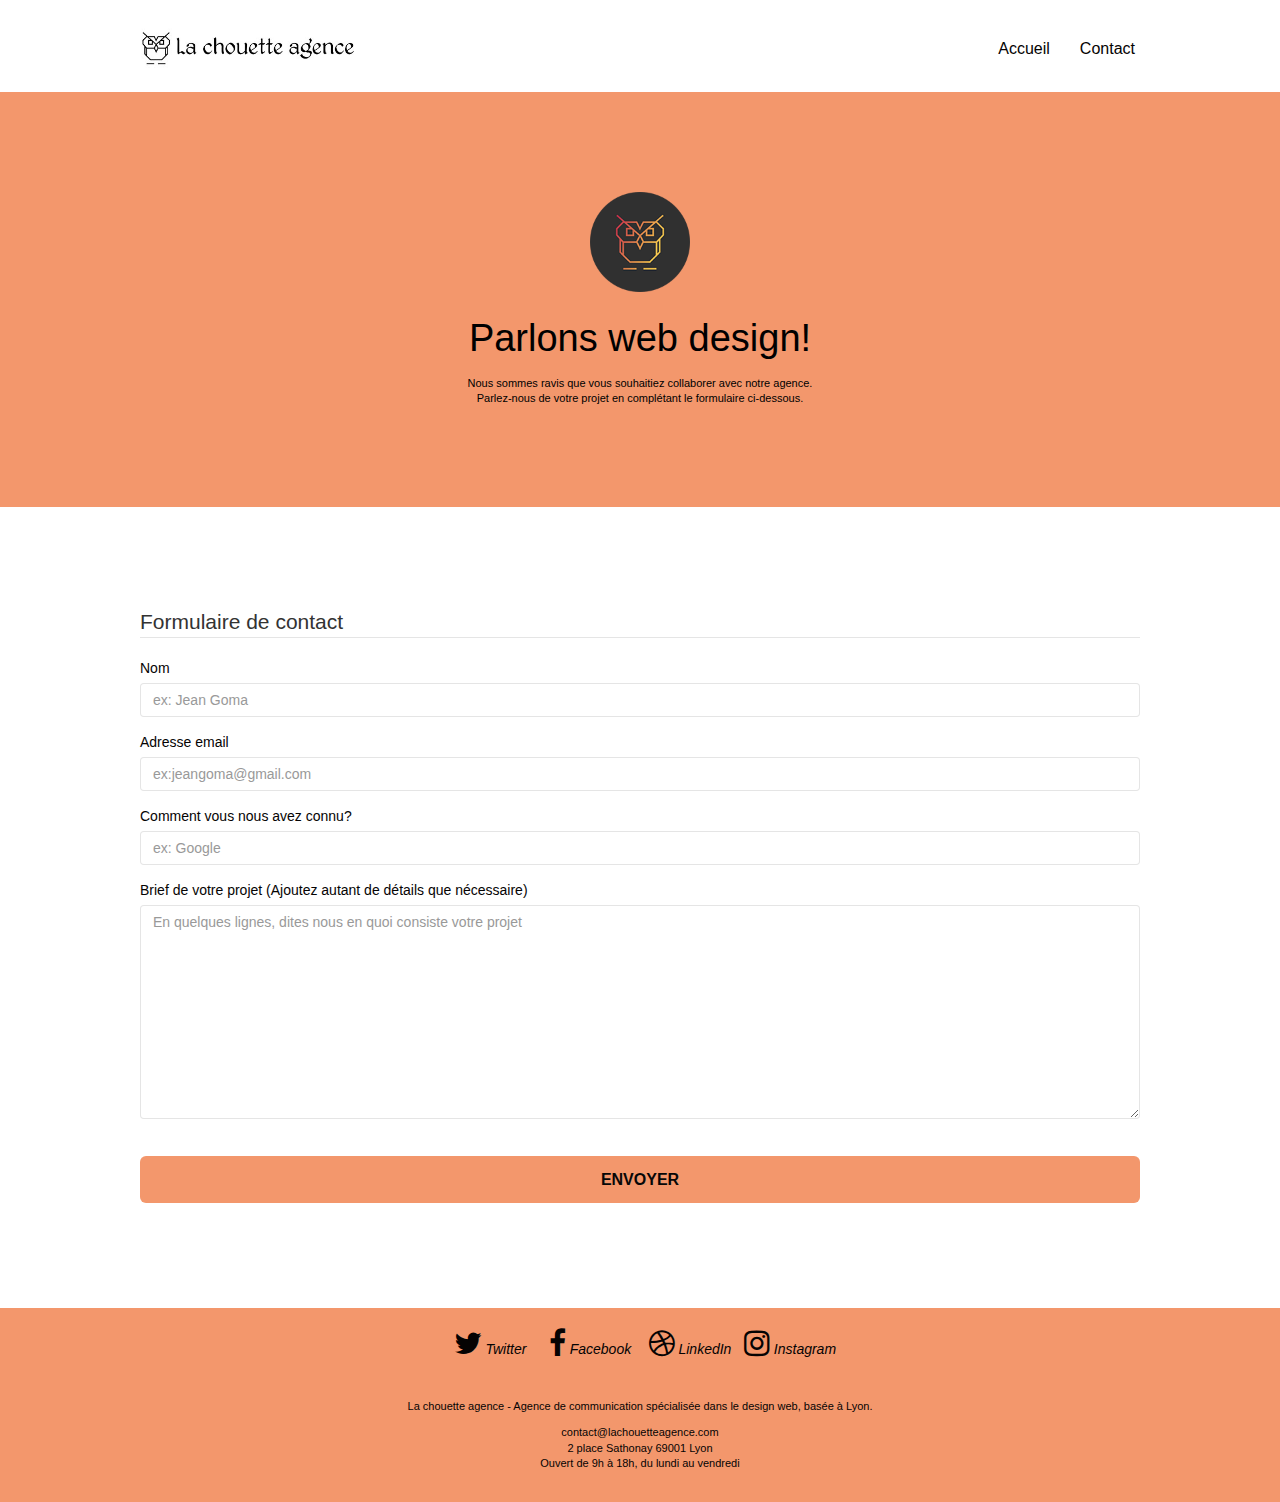
==== commit 78d1dd79: "last commits almost done" ====
--- a/contact.html
+++ b/contact.html
@@ -47,7 +47,7 @@
 		       <div class="row">
 			        <div class="col-sm-12">
 				      <img src="images/logo.png" id="logo-chouette" class="center-block image-resize-mode" width="100" alt="Logo en couleur agence de communication La chouette agence"/>
-				      <h1 class="text-center hero-bloc-text tc-dark" id="pass">Parlons web design!</h1>
+				      <h2 class="text-center hero-bloc-text tc-dark" id="pass">Parlons web design!</h2>
 				         <p class="text-center mg-lg tc-dark tight-width-whitespace" id="passed">
 					      Nous sommes ravis que vous souhaitiez collaborer avec notre agence.<br>
 					      Parlez-nous de votre projet en complétant le formulaire ci-dessous.</p>
@@ -60,7 +60,7 @@
 	        <div class="container bloc-lg">
 		        <div class="row">
 			        <div class="col-sm-12">
-				        <form id="form_1" novalidate success ="Votre message a été envoyé avec succès." fail ="Désolé il semble que votre serveur ne réponds pas, Excusez pour le désagrément!">
+				        <form id="form_1">
 					        <fieldset>
 					            <legend>Formulaire de contact</legend>
 					                <div class="form-group">
@@ -81,9 +81,7 @@
 								       placeholder = "En quelques lignes, dites nous en quoi consiste votre projet"></textarea>
 							        </div>
 							</fieldset>
-					            <button class="bloc-button btn btn-lg btn-block cta-hero btn-atomic-tangerine" type="submit">
-						         Envoyer
-					            </button>
+					        <button class="bloc-button btn btn-lg btn-block cta-hero btn-atomic-tangerine" type="submit">Envoyer</button>
 				        </form>
 			        </div>
 		        </div>
@@ -128,7 +126,8 @@
 					   spécialisée dans le design web, basée à Lyon.</p>
 				      <p class="text-center dark">contact@lachouetteagence.com<br>2 place Sathonay 69001 Lyon<br>Ouvert de 9h à 18h, du lundi au vendredi</p>
 		 	        </div>
-		        </div>
+				</div>
+	        </div>
 	    </footer>
     </main>
 <!-- Principal conteneur END -->
--- a/minifiedstyle.css
+++ b/minifiedstyle.css
@@ -1 +1 @@
-.cite{color:#000}body{margin:0;padding:0;background:#FFF;overflow-x:hidden;-webkit-font-smoothing:antialiased;-moz-osx-font-smoothing:grayscale}a,button{transition:all .3s ease-in-out;outline:none!important}a:hover{text-decoration:none;cursor:pointer}#page-loading-blocs-notifaction{position:fixed;top:0;bottom:0;width:100%;z-index:100000;background:#FFF url(img/pageload-spinner.gif) no-repeat center center}#pass{color:black;}#passed{color:black}.bloc{width:100%;clear:both;background:50% 50% no-repeat;padding:0 50px;-webkit-background-size:cover;-moz-background-size:cover;-o-background-size:cover;background-size:cover;position:relative}.bloc .container{padding-left:0;padding-right:0}.bloc-lg{padding:100px 50px}.bloc-md{padding:50px}.bloc-sm{padding:20px 50px}.bg-center,.bg-l-edge,.bg-r-edge,.bg-t-edge,.bg-b-edge,.bg-tl-edge,.bg-bl-edge,.bg-tr-edge,.bg-br-edge,.bg-repeat{-webkit-background-size:auto!important;-moz-background-size:auto!important;-o-background-size:auto!important;background-size:auto!important}.bg-repeat{background:repeat}.bg-t-edge{background:top no-repeat}.bloc-bg-texture::before{content:"";background-size:2px 2px;position:absolute;top:0;bottom:0;left:0;right:0}.b-parallax{background-attachment:fixed}.d-bloc{color:rgba(255,255,255,.7)}.d-bloc button:hover{color:rgba(255,255,255,.9)}.d-bloc .icon-round,.d-bloc .icon-square,.d-bloc .icon-rounded,.d-bloc .icon-semi-rounded-a,.d-bloc .icon-semi-rounded-b{border-color:rgba(255,255,255,.9)}.d-bloc .divider-h span{border-color:rgba(255,255,255,.2)}.d-bloc .a-btn,.d-bloc .navbar a,.d-bloc .navbar-brand,.d-bloc h1 a,.d-bloc h2 a,.d-bloc h3 a,.d-bloc h4 a,.d-bloc h5 a,.d-bloc h6 a,.d-bloc p a{color:rgba(255,255,255,.6)}.d-bloc a .icon-sm,.d-bloc a .icon-md,.d-bloc a .icon-lg,.d-bloc a .icon-xl{color:#050303}.d-bloc .a-btn:hover,.d-bloc .navbar a:hover,.d-bloc .navbar-brand:hover,.d-bloc a:hover .icon-sm,.d-bloc a:hover .icon-md,.d-bloc a:hover .icon-lg,.d-bloc a:hover .icon-xl,.d-bloc h1 a:hover,.d-bloc h2 a:hover,.d-bloc h3 a:hover,.d-bloc h4 a:hover,.d-bloc h5 a:hover,.d-bloc h6 a:hover,.d-bloc p a:hover{color:rgba(255,255,255,1)}.d-bloc .navbar-toggle .icon-bar{background:rgba(255,255,255,1)}.d-bloc .btn-wire,.d-bloc .btn-wire:hover{color:rgba(255,255,255,1);border-color:rgba(255,255,255,1)}.d-bloc .panel{color:rgba(0,0,0,.5)}.d-bloc .panel button:hover{color:rgba(0,0,0,.7)}.d-bloc .panel icon{border-color:rgba(0,0,0,.7)}.d-bloc .panel .divider-h span{border-color:rgba(0,0,0,.1)}.d-bloc .panel .a-btn{color:rgba(0,0,0,.6)}.d-bloc .panel .a-btn:hover{color:rgba(0,0,0,1)}.d-bloc .panel .btn-wire,.d-bloc .panel .btn-wire:hover{color:rgba(0,0,0,.7);border-color:rgba(0,0,0,.3)}.d-bloc .panel,.l-bloc{color:#050303}.d-bloc .panel button:hover,.l-bloc button:hover{color:#050303}.l-bloc .icon-round,.l-bloc .icon-square,.l-bloc .icon-rounded,.l-bloc .icon-semi-rounded-a,.l-bloc .icon-semi-rounded-b{border-color:rgba(0,0,0,.7)}.d-bloc .panel .divider-h span,.l-bloc .divider-h span{border-color:rgba(0,0,0,.1)}.d-bloc .panel .a-btn,.l-bloc .a-btn,.l-bloc .navbar a,.l-bloc .navbar-brand,.l-bloc a .icon-sm,.l-bloc a .icon-md,.l-bloc a .icon-lg,.l-bloc a .icon-xl,.l-bloc h1 a,.l-bloc h2 a,.l-bloc h3 a,.l-bloc h4 a,.l-bloc h5 a,.l-bloc h6 a,.l-bloc p a{color:#050303}.d-bloc .panel .a-btn:hover,.l-bloc .a-btn:hover,.l-bloc .navbar a:hover,.l-bloc .navbar-brand:hover,.l-bloc a:hover .icon-sm,.l-bloc a:hover .icon-md,.l-bloc a:hover .icon-lg,.l-bloc a:hover .icon-xl,.l-bloc h1 a:hover,.l-bloc h2 a:hover,.l-bloc h3 a:hover,.l-bloc h4 a:hover,.l-bloc h5 a:hover,.l-bloc h6 a:hover,.l-bloc p a:hover{color:#050303}.l-bloc a:hover .icon-sm,.l-bloc a:hover .icon-md,.l-bloc a:hover .icon-lg,.l-bloc a:hover .icon-xl{color:#f7f0f0}.l-bloc .navbar-toggle .icon-bar{color:rgba(0,0,0,.6)}.d-bloc .panel .btn-wire,.d-bloc .panel .btn-wire:hover,.l-bloc .btn-wire,.l-bloc .btn-wire:hover{color:rgba(0,0,0,.7);border-color:rgba(0,0,0,.3)}.voffset{margin-top:30px}.voffset-lg{margin-top:80px}.row-no-gutters{margin-right:0;margin-left:0}.row.row-no-gutters>[class^="col-"],.row.row-no-gutters>[class*=" col-"]{padding-right:0;padding-left:0}#bloc-1-hero h1{font-size:32px}.navbar{margin-bottom:0;z-index:1}.navbar-brand{height:auto;padding:3px 15px;font-size:25px;font-weight:400;font-weight:600;line-height:44px}.navbar-brand img{max-height:200px;margin:0 5px 0 0;display:inline}.navbar-brand img[src$=svg]{min-width:100px}.nav-center .navbar-brand img{margin:0}.navbar .nav{padding-top:2px;margin-right:-16px;float:right;z-index:1}.nav>li{float:left;margin-top:4px;font-size:16px}.navbar-nav .open .dropdown-menu>li>a{text-align:inherit}.nav>li a:hover,.nav>li a:focus{background:transparent}.navbar-toggle{margin:10px 10px 0 0;border:0}.navbar-toggle:hover{background:transparent!important}.navbar-toggle .icon-bar{background-color:rgba(0,0,0,.5);width:26px}.nav-invert .navbar .nav{float:left}.nav-invert .navbar-header,.nav-invert .navbar-brand{float:right;position:relative;z-index:2}@media (min-width:768px){.site-navigation{position:absolute;top:50%;right:20px;transform:translate(0,-50%);-webkit-transform:translateY(-50%)}.nav>li .dropdown-menu a,.nav>li .dropdown-menu a:hover{color:#484848}.nav-invert .site-navigation{left:0;right:0}.nav-center{text-align:center}.nav-center .navbar-header{width:100%}.nav-center .navbar-header,.nav-center .navbar-brand,.nav-center .nav>li{float:none;display:inline-block}.nav-center .site-navigation{position:relative;width:100%;right:0;margin-right:0;margin-top:20px}.nav-center.mini-nav .navbar-toggle{float:none;margin:10px auto 0}}.nav>li>.dropdown a{background:none!important;display:block;padding:14px 15px}nav .caret{margin:0 5px}.dropdown-menu .dropdown-menu{top:-8px;left:100%}.dropdown-menu .dropmenu-flow-right{top:100%;left:0;margin-left:-1px;border-top-left-radius:0;border-top-right-radius:0}.dropdown-menu .dropdown span{border:4px solid #000;border-top-color:transparent;border-right-color:transparent;border-bottom-color:transparent;margin:6px -5px 0 0!important;float:right}.mg-md{margin-top:10px;margin-bottom:20px}.mg-lg{margin-top:10px;margin-bottom:40px}.btn{margin:0 5px 5px 0}.btn.pull-right{margin:0 0 5px 5px}.btn-d,.btn-d:hover,.btn-d:focus{color:#FFF;background:rgba(0,0,0,.3)}button{outline:none!important}.btn-rd{border-radius:40px}.btn-clean{border:1px solid rgba(0,0,0,.08);border-bottom-color:rgba(0,0,0,.1);text-shadow:0 1px 0 rgba(0,0,1,.1);box-shadow:0 1px 3px rgba(0,0,1,.25),inset 0 1px 0 0 rgba(255,255,255,.15)}.icon-md{font-size:30px!important}.icon-lg{font-size:60px!important}.sm-shadow{text-shadow:0 1px 2px rgba(0,0,0,.3)}.panel-sq,.panel-sq .panel-heading,.panel-sq .panel-footer{border-radius:0}.panel-rd{border-radius:30px}.panel-rd .panel-heading{border-radius:29px 29px 0 0}.panel-rd .panel-footer{border-radius:0 0 29px 29px}.form-control{border-color:rgba(0,0,0,.1);box-shadow:none}.scrollToTop{width:40px;height:40px;position:fixed;bottom:20px;right:20px;opacity:0;z-index:500;transition:all .3s ease-in-out}.scrollToTop span{margin-top:6px}.showScrollTop{font-size:14px;opacity:1}a[data-lightbox]{position:relative;display:block;text-align:center}a[data-lightbox]:hover::before{content:"+";font-family:"HelveticaNeue-Light","Helvetica Neue Light","Helvetica Neue",Helvetica,Arial;font-size:32px;width:50px;height:50px;margin-left:-25px;border-radius:50%;background:rgba(0,0,0,.6);color:#FFF;font-weight:100;z-index:1;position:absolute;top:50%;transform:translateY(-50%);-webkit-transform:translateY(-50%)}a[data-lightbox]:hover img{opacity:.6;-webkit-animation-fill-mode:none;animation-fill-mode:none}#lightbox-modal{display:flex;align-items:center}#lightbox-modal .modal-dialog{width:90%;max-width:900px;margin:0 auto 0}#lightbox-modal .modal-dialog img{max-height:90vh;margin:0 auto}.lightbox-caption{padding:20px;color:#FFF;background:rgba(0,0,0,.5);position:absolute;left:15px;right:15px;bottom:5px}.close-lightbox{color:#FFF;font-size:30px;position:absolute;top:20px;right:20px;z-index:20;background:rgba(0,0,0,.5);border:none;line-height:30px;padding:0 9px 5px;opacity:.3}.close-lightbox:hover,.next-lightbox:hover,.prev-lightbox:hover{opacity:1;color:#FFF}.next-lightbox,.prev-lightbox{font-size:20px;color:rgba(255,255,255,.9);background:rgba(0,0,0,.5);transition:all .2s ease-in-out;position:absolute;top:45%;z-index:1;opacity:.4}.next-lightbox{padding:6px 8px 1px 13px;right:25px}.prev-lightbox{padding:6px 13px 1px 10px;left:25px}.snapshot-lb .modal-body{padding-bottom:45px}.snapshot-lb .lightbox-caption{padding:0;color:rgba(0,0,0,.5);background:none}h2,h3,p,label,.btn,a{font-family:"helvetica";font-weight:400;color:#050303}.container{max-width:1000px}.hero-bloc-text{font-size:38px}.hero-bloc-text-sub{font-size:36px}.statement-bloc-text{line-height:26px;font-style:italic;font-size:20px;text-align:center;font-weight:lighter;max-width:520px;margin:auto auto auto auto}p{font-size:11px}.tight-width-whitespace{max-width:600px;margin:auto auto auto auto}.h1{font-size:20px;font-family:"Open Sans"}.cta-hero{margin-top:22px;color:#FFFFFF!important;text-transform:uppercase;padding:12px 28px 12px 28px;font-size:16px;font-weight:700}.social{max-width:400px;margin:auto auto auto auto}h2{font-size:22px;line-height:1.4em}h3{font-size:15px;text-transform:uppercase;font-weight:700;color:#333333!important}.med-width-whitespace{max-width:800px;margin:auto auto auto auto;box-shadow:0 0 0 #000}h1{color:#f7f0f0}h4{color:#333333!important}.icons{margin-bottom:14px;margin-top:24px}.white{color:#FFFFFF!important}.portfolio-thumb{margin-bottom:24px}.portfolio-row{margin-bottom:44px;margin-top:50px}.avatar{box-shadow:0 4px 9px rgba(0,0,0,.3)}.black-background{background-color:rgba(165,147,99,.7);padding:40px 40px 40px 40px}.bold-link{font-weight:900;text-decoration:underline!important}.bgc-white{background-color:#FFF}.bgc-dark-slate-blue{background-color:#364577}.bgc-atomic-tangerine{background-color:#F3976C}.tc-white{color:#fff}.btn-atomic-tangerine{background:#F3976C;color:#070707!important}.btn-atomic-tangerine:hover{background:#f57d2d!important;color:#FFFFFF!important}.ltc-white{color:#FFFFFF!important}.ltc-white:hover{color:#cccccc!important}.ltc-atomic-tangerine{color:#F3976C!important}.ltc-atomic-tangerine:hover{color:#c27956!important}.icon-dark-slate-blue{color:#364577!important;border-color:#364577!important}.bg-banniere{background-image:url(images/la-chouette-agence-banniere.jpg)}.bg-presentation{background-image:url(images/image-de-presentation.jpg)}@media (max-width:1024px){.bloc{padding-left:20px;padding-right:20px}.bloc.full-width-bloc,.bloc-tile-2.full-width-bloc .container,.bloc-tile-3.full-width-bloc .container,.bloc-tile-4.full-width-bloc .container{padding-left:0;padding-right:0}}@media (max-width:992px) and (min-width:768px){.navbar .nav{max-width:80%}.nav-center.navbar .nav{max-width:100%}}@media only screen and (min-device-width:768px) and (max-device-width:1024px) and (orientation:landscape){.b-parallax{background-attachment:scroll}}@media only screen and (min-device-width:1024px) and (max-device-width:1366px) and (-webkit-min-device-pixel-ratio:1.5){.b-parallax{background-attachment:scroll}}@media (max-width:991px){.container{width:100%}.b-parallax{background-attachment:scroll}.page-container,#hero-bloc{overflow-x:hidden;position:relative}.bloc{padding-left:constant(safe-area-inset-left);padding-right:constant(safe-area-inset-right)}.bloc-group,.bloc-group .bloc{display:block;width:100%}.bloc-fill-screen .fill-bloc-top-edge,.bloc-fill-screen .fill-bloc-bottom-edge{padding:0 20px;padding-left:constant(safe-area-inset-left);padding-right:constant(safe-area-inset-right)}}@media (max-width:767px){.page-container{overflow-x:hidden;position:relative}h1,h2,h3,h4,h5,h6,p,#disqus_thread{padding-left:10px!important;padding-right:10px!important}.b-parallax{background-attachment:scroll}.navbar .nav{padding-top:0;border-top:1px solid rgba(0,0,0,.2);float:none!important}.navbar.row{margin-left:0;margin-right:0}.site-navigation{position:inherit;transform:none;-webkit-transform:none;-ms-transform:none}.nav>li{margin-top:0;border-bottom:1px solid rgba(0,0,0,.1);background:rgba(0,0,0,.05);text-align:left;padding-left:15px;width:100%}.nav>li:hover{background:rgba(0,0,0,.08)}.dropdown .dropdown a .caret{float:none;margin:5px 0 0 10px!important;border:4px solid #000;border-bottom-color:transparent;border-right-color:transparent;border-left-color:transparent}#hero-bloc .navbar .nav{background:rgba(0,0,0,.8)}#hero-bloc .navbar .nav a{color:rgba(255,255,255,.6)}.hero{padding:50px 0}.hero-nav{left:-1px;right:-1px}.navbar-collapse{padding:0;overflow-x:hidden;-webkit-box-shadow:none;box-shadow:none}.navbar-brand img{max-height:40px;width:auto}.nav-invert .navbar-header{float:none;width:100%}.nav-invert .navbar-toggle{float:left;margin-left:10px}.bloc{padding-left:0;padding-right:0}.bloc-xxl,.bloc-xl,.bloc-lg{padding:40px 0}.bloc-sm,.bloc-md{padding-left:0;padding-right:0}.bloc-tile-2 .container,.bloc-tile-3 .container,.bloc-tile-4 .container,.bloc-fill-screen .fill-bloc-top-edge,.bloc-fill-screen .fill-bloc-bottom-edge{padding-left:0;padding-right:0}.a-block{padding:0 10px}.btn-dwn{display:none}.voffset{margin-top:5px}.voffset-md{margin-top:20px}.voffset-lg{margin-top:30px}form{padding:5px}.close-lightbox{display:inline-block}.blocsapp-device-iphone5{background-size:216px 425px;padding-top:60px;width:216px;height:425px}.blocsapp-device-iphone5 img{width:180px;height:320px}}@media (max-width:400px){.bloc{padding-left:0;padding-right:0}}@media (max-width:767px){.bloc-mob-center-text{text-align:center}}+.cite{color:#000}body{width:auto;margin:auto;padding:auto;background:#FFF;overflow-x:hidden;-webkit-font-smoothing:antialiased;-moz-osx-font-smoothing:grayscale}a,button{transition:all .3s ease-in-out;outline:none!important}a:hover{text-decoration:none;cursor:pointer}#chouette{text-align:center;}#first-title{color:#f4f8fa;};#page-loading-blocs-notifaction{position:fixed;top:0;bottom:0;width:100%;z-index:100000;background:#FFF url(img/pageload-spinner.gif) no-repeat center center}#pass{color:black;}#passed{color:black}.bloc{width:100%;clear:both;background:50% 50% no-repeat;padding:0 50px;-webkit-background-size:cover;-moz-background-size:cover;-o-background-size:cover;background-size:cover;position:relative}.bloc .container{padding-left:0;padding-right:0}.bloc-lg{padding:100px 50px}.bloc-md{padding:50px}.bloc-sm{padding:20px 50px}.bg-center,.bg-l-edge,.bg-r-edge,.bg-t-edge,.bg-b-edge,.bg-tl-edge,.bg-bl-edge,.bg-tr-edge,.bg-br-edge,.bg-repeat{-webkit-background-size:auto!important;-moz-background-size:auto!important;-o-background-size:auto!important;background-size:auto!important}.bg-repeat{background:repeat}.bg-t-edge{background:top no-repeat}.bloc-bg-texture::before{content:"";background-size:2px 2px;position:absolute;top:0;bottom:0;left:0;right:0}.b-parallax{background-attachment:fixed}.d-bloc{color:rgba(255,255,255,.7)}.d-bloc button:hover{color:rgba(255,255,255,.9)}.d-bloc .icon-round,.d-bloc .icon-square,.d-bloc .icon-rounded,.d-bloc .icon-semi-rounded-a,.d-bloc .icon-semi-rounded-b{border-color:rgba(255,255,255,.9)}.d-bloc .divider-h span{border-color:rgba(255,255,255,.2)}.d-bloc .a-btn,.d-bloc .navbar a,.d-bloc .navbar-brand,.d-bloc h1 a,.d-bloc h2 a,.d-bloc h3 a,.d-bloc h4 a,.d-bloc h5 a,.d-bloc h6 a,.d-bloc p a{color:rgba(255,255,255,.6)}.d-bloc a .icon-sm,.d-bloc a .icon-md,.d-bloc a .icon-lg,.d-bloc a .icon-xl{color:#050303}.d-bloc .a-btn:hover,.d-bloc .navbar a:hover,.d-bloc .navbar-brand:hover,.d-bloc a:hover .icon-sm,.d-bloc a:hover .icon-md,.d-bloc a:hover .icon-lg,.d-bloc a:hover .icon-xl,.d-bloc h1 a:hover,.d-bloc h2 a:hover,.d-bloc h3 a:hover,.d-bloc h4 a:hover,.d-bloc h5 a:hover,.d-bloc h6 a:hover,.d-bloc p a:hover{color:rgba(255,255,255,1)}.d-bloc .navbar-toggle .icon-bar{background:rgba(255,255,255,1)}.d-bloc .btn-wire,.d-bloc .btn-wire:hover{color:rgba(255,255,255,1);border-color:rgba(255,255,255,1)}.d-bloc .panel{color:rgba(0,0,0,.5)}.d-bloc .panel button:hover{color:rgba(0,0,0,.7)}.d-bloc .panel icon{border-color:rgba(0,0,0,.7)}.d-bloc .panel .divider-h span{border-color:rgba(0,0,0,.1)}.d-bloc .panel .a-btn{color:rgba(0,0,0,.6)}.d-bloc .panel .a-btn:hover{color:rgba(0,0,0,1)}.d-bloc .panel .btn-wire,.d-bloc .panel .btn-wire:hover{color:rgba(0,0,0,.7);border-color:rgba(0,0,0,.3)}.d-bloc .panel,.l-bloc{color:#050303}.d-bloc .panel button:hover,.l-bloc button:hover{color:#050303}.l-bloc .icon-round,.l-bloc .icon-square,.l-bloc .icon-rounded,.l-bloc .icon-semi-rounded-a,.l-bloc .icon-semi-rounded-b{border-color:rgba(0,0,0,.7)}.d-bloc .panel .divider-h span,.l-bloc .divider-h span{border-color:rgba(0,0,0,.1)}.d-bloc .panel .a-btn,.l-bloc .a-btn,.l-bloc .navbar a,.l-bloc .navbar-brand,.l-bloc a .icon-sm,.l-bloc a .icon-md,.l-bloc a .icon-lg,.l-bloc a .icon-xl,.l-bloc h1 a,.l-bloc h2 a,.l-bloc h3 a,.l-bloc h4 a,.l-bloc h5 a,.l-bloc h6 a,.l-bloc p a{color:#050303}.d-bloc .panel .a-btn:hover,.l-bloc .a-btn:hover,.l-bloc .navbar a:hover,.l-bloc .navbar-brand:hover,.l-bloc a:hover .icon-sm,.l-bloc a:hover .icon-md,.l-bloc a:hover .icon-lg,.l-bloc a:hover .icon-xl,.l-bloc h1 a:hover,.l-bloc h2 a:hover,.l-bloc h3 a:hover,.l-bloc h4 a:hover,.l-bloc h5 a:hover,.l-bloc h6 a:hover,.l-bloc p a:hover{color:#050303}.l-bloc a:hover .icon-sm,.l-bloc a:hover .icon-md,.l-bloc a:hover .icon-lg,.l-bloc a:hover .icon-xl{color:#f7f0f0}.l-bloc .navbar-toggle .icon-bar{color:rgba(0,0,0,.6)}.d-bloc .panel .btn-wire,.d-bloc .panel .btn-wire:hover,.l-bloc .btn-wire,.l-bloc .btn-wire:hover{color:rgba(0,0,0,.7);border-color:rgba(0,0,0,.3)}.voffset{margin-top:30px}.voffset-lg{margin-top:80px}.row-no-gutters{margin-right:0;margin-left:0}.row.row-no-gutters>[class^="col-"],.row.row-no-gutters>[class*=" col-"]{padding-right:0;padding-left:0}#bloc-1-hero h1{font-size:32px}.navbar{margin-bottom:0;z-index:1}.navbar-brand{height:auto;padding:3px 15px;font-size:25px;font-weight:400;font-weight:600;line-height:44px}.navbar-brand img{max-height:200px;margin:0 5px 0 0;display:inline}.navbar-brand img[src$=svg]{min-width:100px}.nav-center .navbar-brand img{margin:0}.navbar .nav{padding-top:2px;margin-right:-16px;float:right;z-index:1}.nav>li{float:left;margin-top:4px;font-size:16px}.navbar-nav .open .dropdown-menu>li>a{text-align:inherit}.nav>li a:hover,.nav>li a:focus{background:transparent}.navbar-toggle{margin:10px 10px 0 0;border:0}.navbar-toggle:hover{background:transparent!important}.navbar-toggle .icon-bar{background-color:rgba(0,0,0,.5);width:26px}.nav-invert .navbar .nav{float:left}.nav-invert .navbar-header,.nav-invert .navbar-brand{float:right;position:relative;z-index:2}@media (min-width:768px){.site-navigation{position:absolute;top:50%;right:20px;transform:translate(0,-50%);-webkit-transform:translateY(-50%)}.nav>li .dropdown-menu a,.nav>li .dropdown-menu a:hover{color:#484848}.nav-invert .site-navigation{left:0;right:0}.nav-center{text-align:center}.nav-center .navbar-header{width:100%}.nav-center .navbar-header,.nav-center .navbar-brand,.nav-center .nav>li{float:none;display:inline-block}.nav-center .site-navigation{position:relative;width:100%;right:0;margin-right:0;margin-top:20px}.nav-center.mini-nav .navbar-toggle{float:none;margin:10px auto 0}}.nav>li>.dropdown a{background:none!important;display:block;padding:14px 15px}nav .caret{margin:0 5px}.dropdown-menu .dropdown-menu{top:-8px;left:100%}.dropdown-menu .dropmenu-flow-right{top:100%;left:0;margin-left:-1px;border-top-left-radius:0;border-top-right-radius:0}.dropdown-menu .dropdown span{border:4px solid #000;border-top-color:transparent;border-right-color:transparent;border-bottom-color:transparent;margin:6px -5px 0 0!important;float:right}.mg-md{margin-top:10px;margin-bottom:20px}.mg-lg{margin-top:10px;margin-bottom:40px}.btn{margin:0 5px 5px 0}.btn.pull-right{margin:0 0 5px 5px}.btn-d,.btn-d:hover,.btn-d:focus{color:#FFF;background:rgba(0,0,0,.3)}button{outline:none!important}.btn-rd{border-radius:40px}.btn-clean{border:1px solid rgba(0,0,0,.08);border-bottom-color:rgba(0,0,0,.1);text-shadow:0 1px 0 rgba(0,0,1,.1);box-shadow:0 1px 3px rgba(0,0,1,.25),inset 0 1px 0 0 rgba(255,255,255,.15)}.icon-md{font-size:30px!important}.icon-lg{font-size:60px!important}.sm-shadow{text-shadow:0 1px 2px rgba(0,0,0,.3)}.panel-sq,.panel-sq .panel-heading,.panel-sq .panel-footer{border-radius:0}.panel-rd{border-radius:30px}.panel-rd .panel-heading{border-radius:29px 29px 0 0}.panel-rd .panel-footer{border-radius:0 0 29px 29px}.form-control{border-color:rgba(0,0,0,.1);box-shadow:none}.scrollToTop{width:40px;height:40px;position:fixed;bottom:20px;right:20px;opacity:0;z-index:500;transition:all .3s ease-in-out}.scrollToTop span{margin-top:6px}.showScrollTop{font-size:14px;opacity:1}a[data-lightbox]{position:relative;display:block;text-align:center}a[data-lightbox]:hover::before{content:"+";font-family:"HelveticaNeue-Light","Helvetica Neue Light","Helvetica Neue",Helvetica,Arial;font-size:32px;width:50px;height:50px;margin-left:-25px;border-radius:50%;background:rgba(0,0,0,.6);color:#FFF;font-weight:100;z-index:1;position:absolute;top:50%;transform:translateY(-50%);-webkit-transform:translateY(-50%)}a[data-lightbox]:hover img{opacity:.6;-webkit-animation-fill-mode:none;animation-fill-mode:none}#lightbox-modal{display:flex;align-items:center}#lightbox-modal .modal-dialog{width:90%;max-width:900px;margin:0 auto 0}#lightbox-modal .modal-dialog img{max-height:90vh;margin:0 auto}.lightbox-caption{padding:20px;color:#FFF;background:rgba(0,0,0,.5);position:absolute;left:15px;right:15px;bottom:5px}.close-lightbox{color:#FFF;font-size:30px;position:absolute;top:20px;right:20px;z-index:20;background:rgba(0,0,0,.5);border:none;line-height:30px;padding:0 9px 5px;opacity:.3}.close-lightbox:hover,.next-lightbox:hover,.prev-lightbox:hover{opacity:1;color:#FFF}.next-lightbox,.prev-lightbox{font-size:20px;color:rgba(255,255,255,.9);background:rgba(0,0,0,.5);transition:all .2s ease-in-out;position:absolute;top:45%;z-index:1;opacity:.4}.next-lightbox{padding:6px 8px 1px 13px;right:25px}.prev-lightbox{padding:6px 13px 1px 10px;left:25px}.snapshot-lb .modal-body{padding-bottom:45px}.snapshot-lb .lightbox-caption{padding:0;color:rgba(0,0,0,.5);background:none}h2,h3,p,label,.btn,a{font-family:"helvetica";font-weight:400;color:#050303}.container{max-width:1000px}.hero-bloc-text{font-size:38px}.hero-bloc-text-sub{font-size:36px}.statement-bloc-text{line-height:26px;font-style:italic;font-size:20px;text-align:center;font-weight:lighter;max-width:520px;margin:auto auto auto auto}p{font-size:11px}.tight-width-whitespace{max-width:600px;margin:auto auto auto auto}.h1{font-size:20px;font-family:"Open Sans"}.cta-hero{margin-top:22px;color:#FFFFFF!important;text-transform:uppercase;padding:12px 28px 12px 28px;font-size:16px;font-weight:700}.social{max-width:400px;margin:auto auto auto auto}h2{font-size:22px;line-height:1.4em}h3{font-size:15px;text-transform:uppercase;font-weight:700;color:#333333!important}.med-width-whitespace{max-width:800px;margin:auto auto auto auto;box-shadow:0 0 0 #000}h1{color:#f7f0f0}h4{color:#333333!important}.icons{margin-bottom:14px;margin-top:24px}.white{color:#FFFFFF!important}.portfolio-thumb{margin-bottom:24px}.portfolio-row{margin-bottom:44px;margin-top:50px}.avatar{box-shadow:0 4px 9px rgba(0,0,0,.3)}.black-background{background-color:rgba(165,147,99,.7);padding:40px 40px 40px 40px}.bold-link{font-weight:900;text-decoration:underline!important}.bgc-white{background-color:#FFF}.bgc-dark-slate-blue{background-color:#364577}.bgc-atomic-tangerine{background-color:#F3976C}.tc-white{color:#fff}.btn-atomic-tangerine{background:#F3976C;color:#070707!important}.btn-atomic-tangerine:hover{background:#f57d2d!important;color:#FFFFFF!important}.ltc-white{color:#FFFFFF!important}.ltc-white:hover{color:#cccccc!important}.ltc-atomic-tangerine{color:#F3976C!important}.ltc-atomic-tangerine:hover{color:#c27956!important}.icon-dark-slate-blue{color:#364577!important;border-color:#364577!important}.bg-banniere{background-image:url(images/la-chouette-agence-banniere.jpg)}.bg-presentation{background-image:url(images/image-de-presentation.jpg)}@media (max-width:1024px){.bloc{padding-left:20px;padding-right:20px}.bloc.full-width-bloc,.bloc-tile-2.full-width-bloc .container,.bloc-tile-3.full-width-bloc .container,.bloc-tile-4.full-width-bloc .container{padding-left:0;padding-right:0}}@media (max-width:992px) and (min-width:768px){.navbar .nav{max-width:80%}.nav-center.navbar .nav{max-width:100%}}@media only screen and (min-device-width:768px) and (max-device-width:1024px) and (orientation:landscape){.b-parallax{background-attachment:scroll}}@media only screen and (min-device-width:1024px) and (max-device-width:1366px) and (-webkit-min-device-pixel-ratio:1.5){.b-parallax{background-attachment:scroll}}@media (max-width:991px){.container{width:100%}.b-parallax{background-attachment:scroll}.page-container,#hero-bloc{overflow-x:hidden;position:relative}.bloc{padding-left:constant(safe-area-inset-left);padding-right:constant(safe-area-inset-right)}.bloc-group,.bloc-group .bloc{display:block;width:100%}.bloc-fill-screen .fill-bloc-top-edge,.bloc-fill-screen .fill-bloc-bottom-edge{padding:0 20px;padding-left:constant(safe-area-inset-left);padding-right:constant(safe-area-inset-right)}}@media (max-width:767px){.page-container{overflow-x:hidden;position:relative}h1,h2,h3,h4,h5,h6,p,#disqus_thread{padding-left:10px!important;padding-right:10px!important}.b-parallax{background-attachment:scroll}.navbar .nav{padding-top:0;border-top:1px solid rgba(0,0,0,.2);float:none!important}.navbar.row{margin-left:0;margin-right:0}.site-navigation{position:inherit;transform:none;-webkit-transform:none;-ms-transform:none}.nav>li{margin-top:0;border-bottom:1px solid rgba(0,0,0,.1);background:rgba(0,0,0,.05);text-align:left;padding-left:15px;width:100%}.nav>li:hover{background:rgba(0,0,0,.08)}.dropdown .dropdown a .caret{float:none;margin:5px 0 0 10px!important;border:4px solid #000;border-bottom-color:transparent;border-right-color:transparent;border-left-color:transparent}#hero-bloc .navbar .nav{background:rgba(0,0,0,.8)}#hero-bloc .navbar .nav a{color:rgba(255,255,255,.6)}.hero{padding:50px 0}.hero-nav{left:-1px;right:-1px}.navbar-collapse{padding:0;overflow-x:hidden;-webkit-box-shadow:none;box-shadow:none}.navbar-brand img{max-height:40px;width:auto}.nav-invert .navbar-header{float:none;width:100%}.nav-invert .navbar-toggle{float:left;margin-left:10px}.bloc{padding-left:0;padding-right:0}.bloc-xxl,.bloc-xl,.bloc-lg{padding:40px 0}.bloc-sm,.bloc-md{padding-left:0;padding-right:0}.bloc-tile-2 .container,.bloc-tile-3 .container,.bloc-tile-4 .container,.bloc-fill-screen .fill-bloc-top-edge,.bloc-fill-screen .fill-bloc-bottom-edge{padding-left:0;padding-right:0}.a-block{padding:0 10px}.btn-dwn{display:none}.voffset{margin-top:5px}.voffset-md{margin-top:20px}.voffset-lg{margin-top:30px}form{padding:5px}.close-lightbox{display:inline-block}.blocsapp-device-iphone5{background-size:216px 425px;padding-top:60px;width:216px;height:425px}.blocsapp-device-iphone5 img{width:180px;height:320px}}@media (max-width:400px){.bloc{padding-left:0;padding-right:0}}@media (max-width:767px){.bloc-mob-center-text{text-align:center}}